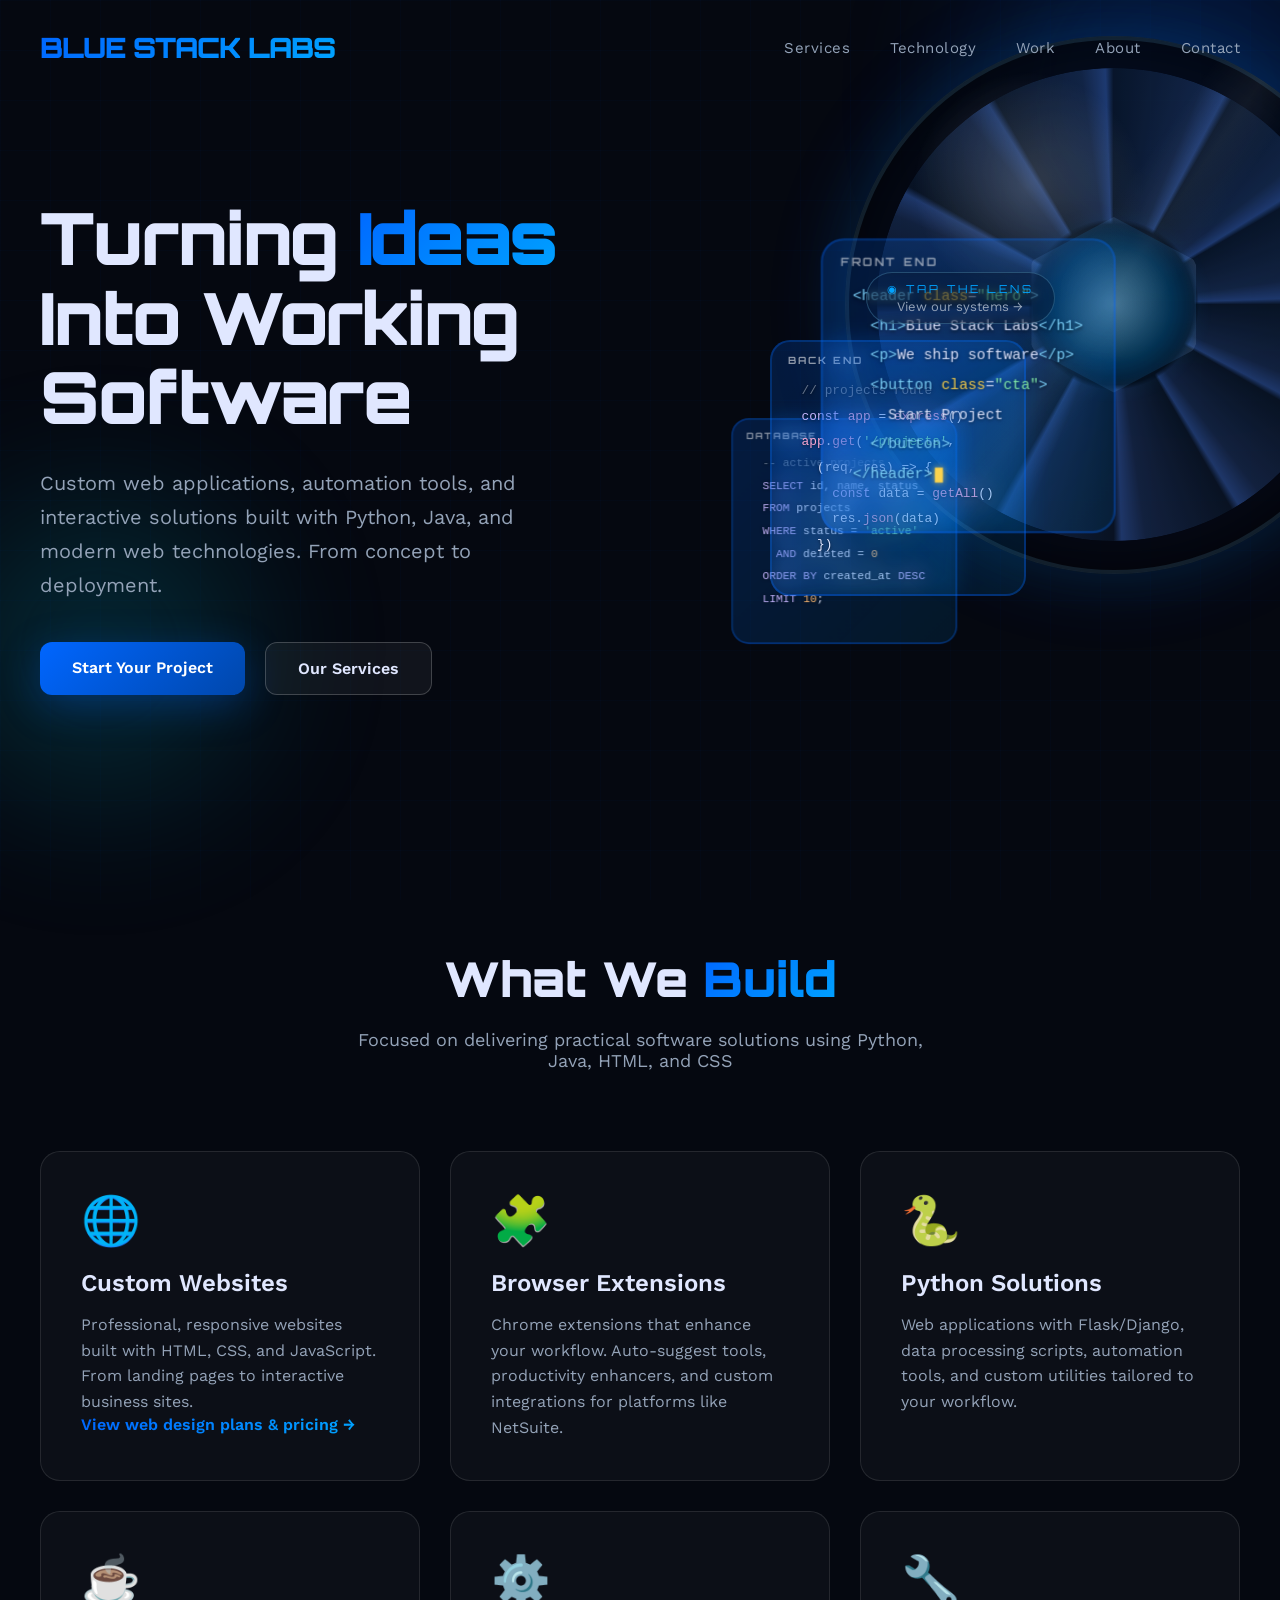
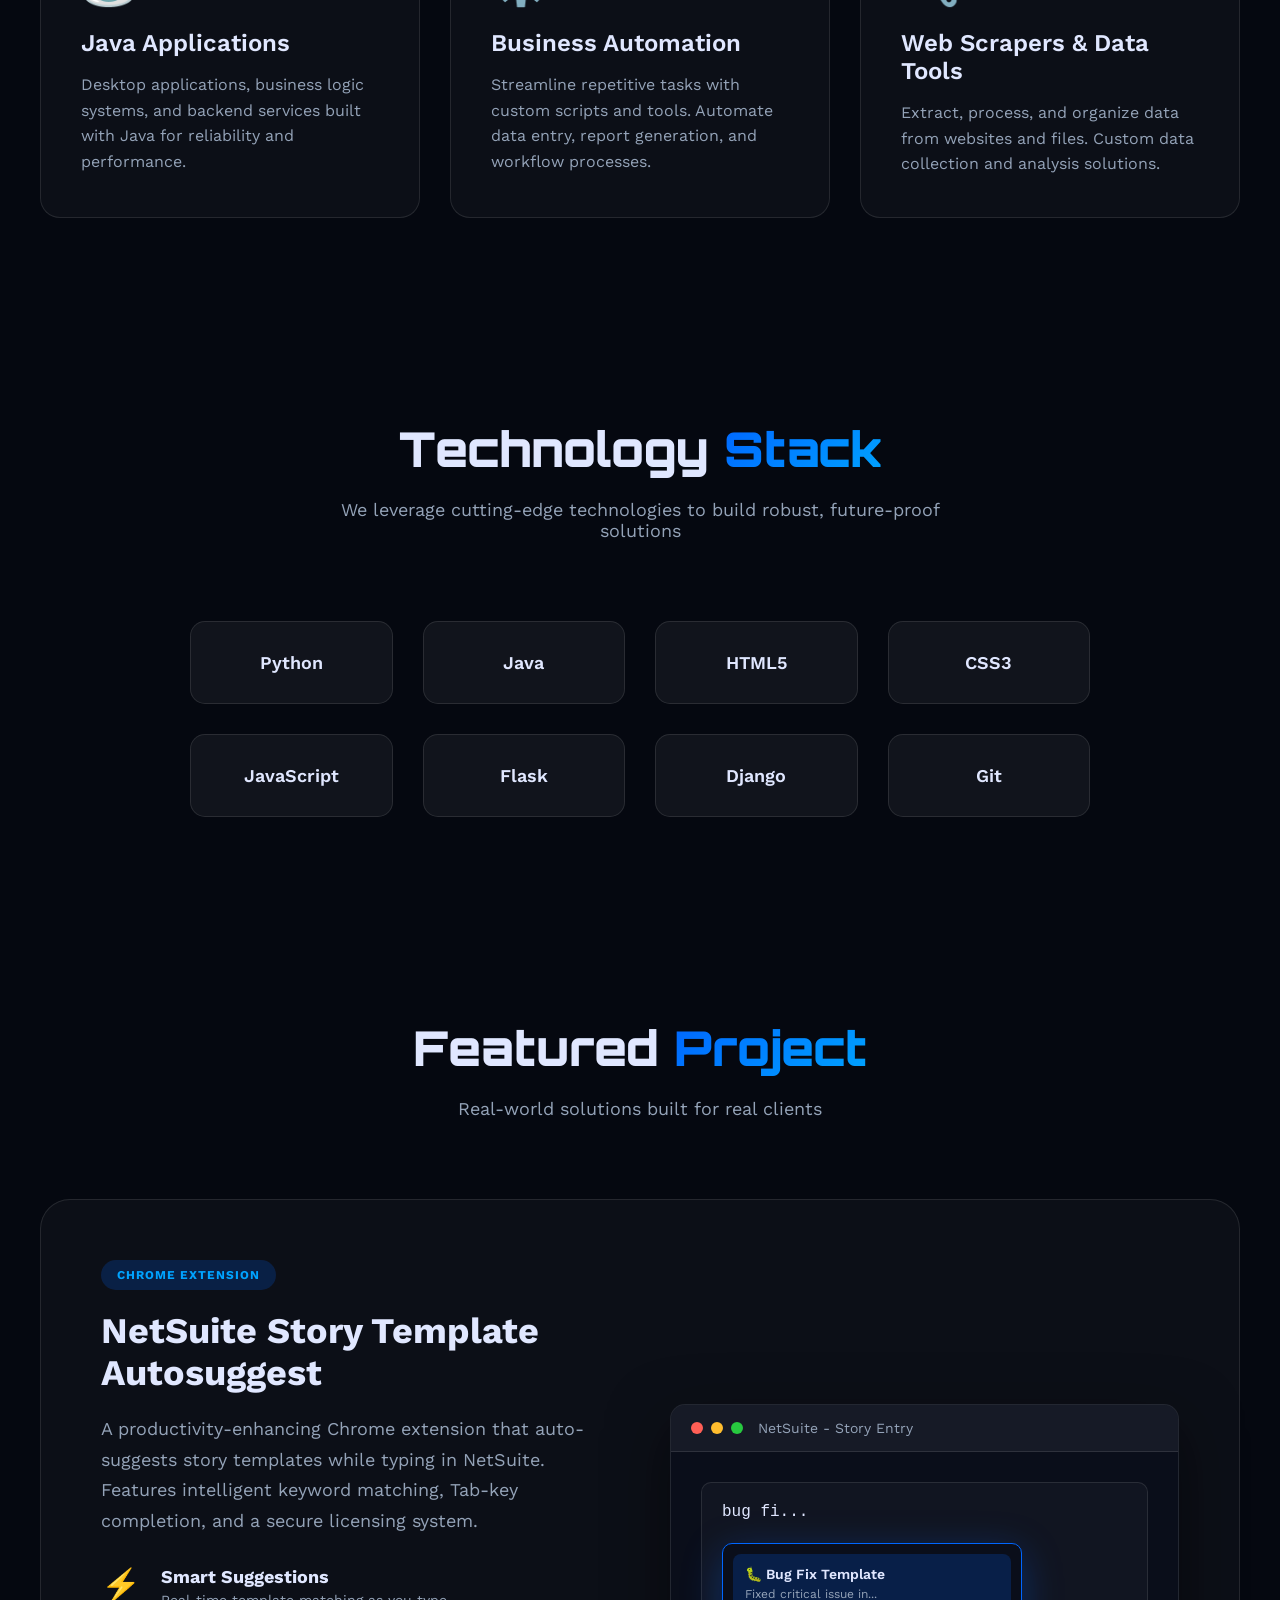
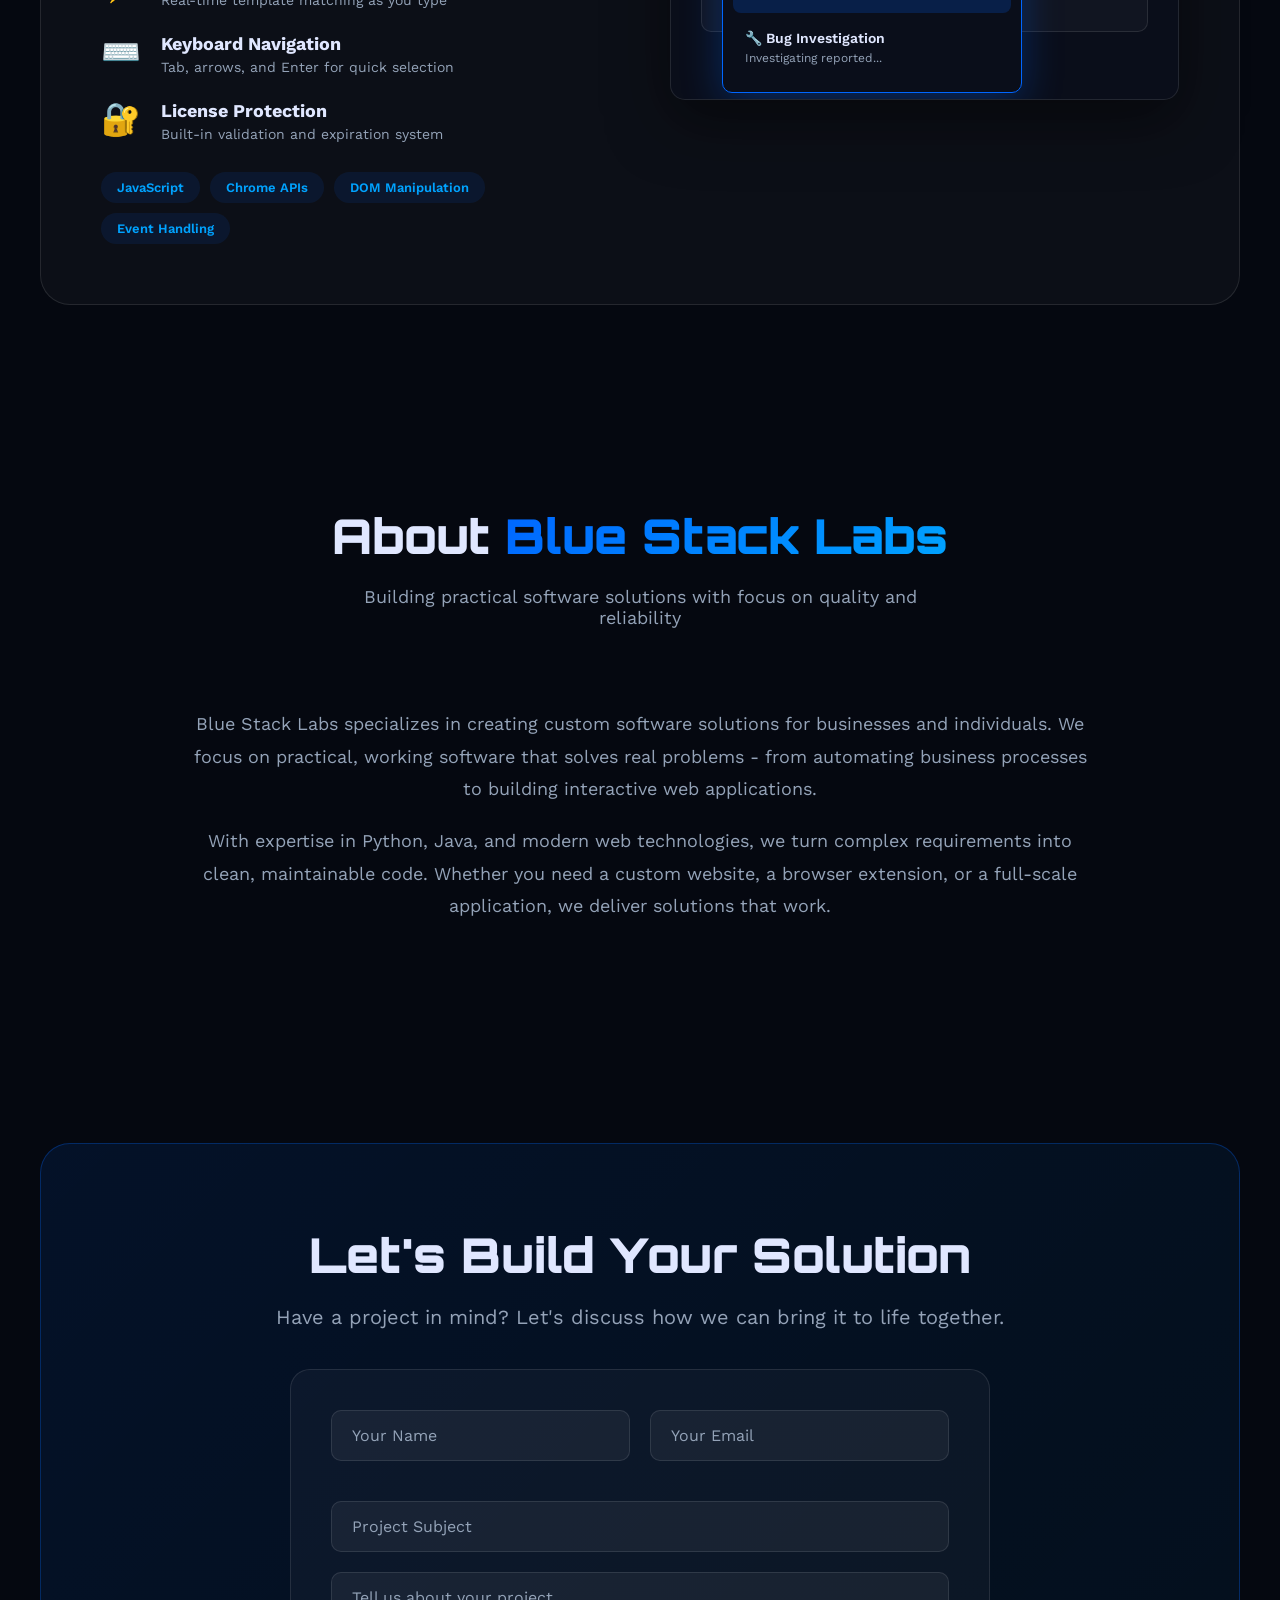
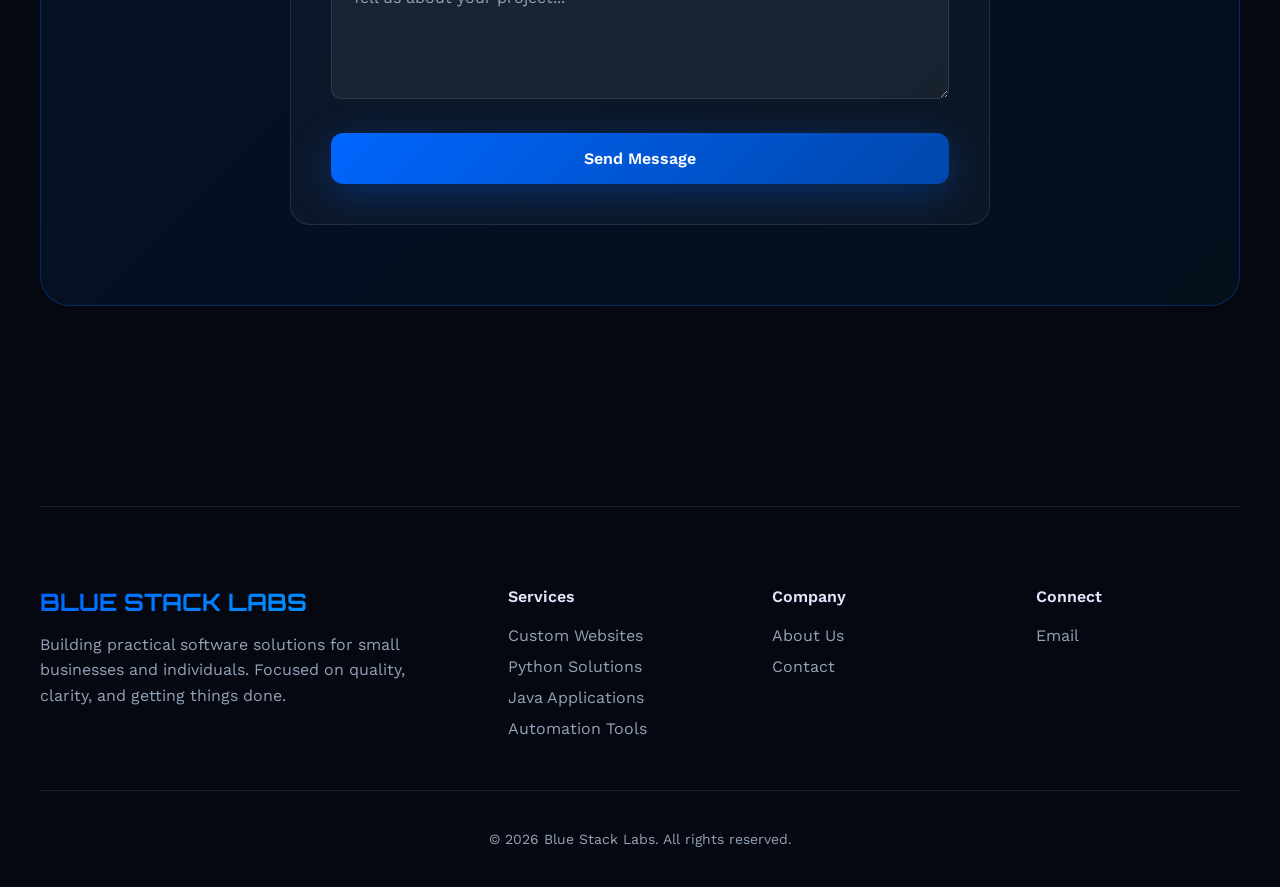
==== index.html @ 62541b76 "Replace radar-like background with a camera lens/shutter motif + 'Tap the lens' CTA" ====
<!DOCTYPE html>
<html lang="en">
<head>
    <meta charset="UTF-8">
    <meta name="viewport" content="width=device-width, initial-scale=1.0">
    <title>Blue Stack Labs - Software Development Company</title>
    <link rel="preconnect" href="https://fonts.googleapis.com">
    <link rel="preconnect" href="https://fonts.gstatic.com" crossorigin>
    <link href="https://fonts.googleapis.com/css2?family=Orbitron:wght@400;700;900&family=Work+Sans:wght@300;400;600&display=swap" rel="stylesheet">
    <link href="https://fonts.googleapis.com/css2?family=JetBrains+Mono:wght@400;500;700&display=swap" rel="stylesheet">
    <link rel="stylesheet" href="styles.css">
</head>
<body>
    <div class="grid-background"></div>
    <div class="orb orb-1"></div>
    <div class="orb orb-2"></div>

    <!-- Camera lens / shutter background motif -->
    <div class="camera-lens" aria-hidden="true">
        <div class="lens-flare"></div>
        <div class="lens-ring"></div>
        <div class="lens-rim"></div>
        <div class="lens-blades"></div>
        <div class="lens-aperture"></div>
        <div class="lens-glass"></div>
    </div>

    <div class="container">
        <nav>
            <div class="logo">BLUE STACK LABS</div>
            <ul class="nav-links">
                <li><a href="#services">Services</a></li>
                <li><a href="#tech">Technology</a></li>
                <li><a href="#work">Work</a></li>
                <li><a href="#about">About</a></li>
                <li><a href="#contact">Contact</a></li>
            </ul>
        </nav>

        <section class="hero">
            <div class="hero-content">
                <div class="hero-text">
                    <h1>Turning <span class="gradient-text">Ideas</span> Into Working Software</h1>
                    <p>Custom web applications, automation tools, and interactive solutions built with Python, Java, and modern web technologies. From concept to deployment.</p>
                    <div class="cta-buttons">
                        <a href="#contact" class="btn btn-primary">Start Your Project</a>
                        <a href="#services" class="btn btn-secondary">Our Services</a>
                    </div>
                </div>
                <div class="hero-visual">
                    <a href="#services" class="lens-cta">
                        <span class="lens-cta-eyebrow">◉ Tap the lens</span>
                        <span class="lens-cta-main">View our systems →</span>
                    </a>
                    <div class="stack-3d">
                        <div class="layer">
                            <span class="layer-label">Front End</span>
<pre class="layer-code"><span class="tok-tag">&lt;header</span> <span class="tok-attr">class</span>=<span class="tok-str">"hero"</span><span class="tok-tag">&gt;</span>
  <span class="tok-tag">&lt;h1&gt;</span>Blue Stack Labs<span class="tok-tag">&lt;/h1&gt;</span>
  <span class="tok-tag">&lt;p&gt;</span>We ship software<span class="tok-tag">&lt;/p&gt;</span>
  <span class="tok-tag">&lt;button</span> <span class="tok-attr">class</span>=<span class="tok-str">"cta"</span><span class="tok-tag">&gt;</span>
    Start Project
  <span class="tok-tag">&lt;/button&gt;</span>
<span class="tok-tag">&lt;/header&gt;</span><span class="code-cursor"></span></pre>
                        </div>
                        <div class="layer">
                            <span class="layer-label">Back End</span>
<pre class="layer-code"><span class="tok-com">// projects route</span>
<span class="tok-kw">const</span> <span class="tok-fn">app</span> = <span class="tok-fn">express</span>()
<span class="tok-fn">app</span>.<span class="tok-fn">get</span>(<span class="tok-str">'/projects'</span>,
  (req, res) =&gt; {
    <span class="tok-kw">const</span> data = <span class="tok-fn">getAll</span>()
    res.<span class="tok-fn">json</span>(data)
  })</pre>
                        </div>
                        <div class="layer">
                            <span class="layer-label">Database</span>
<pre class="layer-code"><span class="tok-com">-- active projects</span>
<span class="tok-kw">SELECT</span> id, name, status
<span class="tok-kw">FROM</span> projects
<span class="tok-kw">WHERE</span> status = <span class="tok-str">'active'</span>
  <span class="tok-kw">AND</span> deleted = <span class="tok-num">0</span>
<span class="tok-kw">ORDER BY</span> created_at <span class="tok-kw">DESC</span>
<span class="tok-kw">LIMIT</span> <span class="tok-num">10</span>;</pre>
                        </div>
                    </div>
                </div>
            </div>
        </section>

        <section class="services" id="services">
            <div class="section-header">
                <h2>What We <span class="gradient-text">Build</span></h2>
                <p>Focused on delivering practical software solutions using Python, Java, HTML, and CSS</p>
            </div>
            <div class="services-grid">
                <a href="plans.html" class="service-card" style="display:block; text-decoration:none; color:inherit;">
                    <span class="service-icon">🌐</span>
                    <h3>Custom Websites</h3>
                    <p>Professional, responsive websites built with HTML, CSS, and JavaScript. From landing pages to interactive business sites.</p>
                    <span class="gradient-text" style="font-weight:600;">View web design plans &amp; pricing →</span>
                </a>
                <div class="service-card">
                    <span class="service-icon">🧩</span>
                    <h3>Browser Extensions</h3>
                    <p>Chrome extensions that enhance your workflow. Auto-suggest tools, productivity enhancers, and custom integrations for platforms like NetSuite.</p>
                </div>
                <div class="service-card">
                    <span class="service-icon">🐍</span>
                    <h3>Python Solutions</h3>
                    <p>Web applications with Flask/Django, data processing scripts, automation tools, and custom utilities tailored to your workflow.</p>
                </div>
                <div class="service-card">
                    <span class="service-icon">☕</span>
                    <h3>Java Applications</h3>
                    <p>Desktop applications, business logic systems, and backend services built with Java for reliability and performance.</p>
                </div>
                <div class="service-card">
                    <span class="service-icon">⚙️</span>
                    <h3>Business Automation</h3>
                    <p>Streamline repetitive tasks with custom scripts and tools. Automate data entry, report generation, and workflow processes.</p>
                </div>
                <div class="service-card">
                    <span class="service-icon">🔧</span>
                    <h3>Web Scrapers & Data Tools</h3>
                    <p>Extract, process, and organize data from websites and files. Custom data collection and analysis solutions.</p>
                </div>
            </div>
        </section>

        <section class="tech-stack" id="tech">
            <div class="section-header">
                <h2>Technology <span class="gradient-text">Stack</span></h2>
                <p>We leverage cutting-edge technologies to build robust, future-proof solutions</p>
            </div>
            <div class="tech-logos">
                <div class="tech-item">Python</div>
                <div class="tech-item">Java</div>
                <div class="tech-item">HTML5</div>
                <div class="tech-item">CSS3</div>
                <div class="tech-item">JavaScript</div>
                <div class="tech-item">Flask</div>
                <div class="tech-item">Django</div>
                <div class="tech-item">Git</div>
            </div>
        </section>

        <section class="featured-project" id="work">
            <div class="section-header">
                <h2>Featured <span class="gradient-text">Project</span></h2>
                <p>Real-world solutions built for real clients</p>
            </div>
            <div class="project-showcase">
                <div class="project-content">
                    <div class="project-tag">CHROME EXTENSION</div>
                    <h3>NetSuite Story Template Autosuggest</h3>
                    <p class="project-description">A productivity-enhancing Chrome extension that auto-suggests story templates while typing in NetSuite. Features intelligent keyword matching, Tab-key completion, and a secure licensing system.</p>
                    <div class="project-features">
                        <div class="feature-item">
                            <span class="feature-icon">⚡</span>
                            <div>
                                <strong>Smart Suggestions</strong>
                                <p>Real-time template matching as you type</p>
                            </div>
                        </div>
                        <div class="feature-item">
                            <span class="feature-icon">⌨️</span>
                            <div>
                                <strong>Keyboard Navigation</strong>
                                <p>Tab, arrows, and Enter for quick selection</p>
                            </div>
                        </div>
                        <div class="feature-item">
                            <span class="feature-icon">🔐</span>
                            <div>
                                <strong>License Protection</strong>
                                <p>Built-in validation and expiration system</p>
                            </div>
                        </div>
                    </div>
                    <div class="project-tech">
                        <span class="tech-badge">JavaScript</span>
                        <span class="tech-badge">Chrome APIs</span>
                        <span class="tech-badge">DOM Manipulation</span>
                        <span class="tech-badge">Event Handling</span>
                    </div>
                </div>
                <div class="project-visual">
                    <div class="browser-mockup">
                        <div class="browser-header">
                            <div class="browser-dots">
                                <span></span>
                                <span></span>
                                <span></span>
                            </div>
                            <div class="browser-title">NetSuite - Story Entry</div>
                        </div>
                        <div class="browser-content">
                            <div class="demo-textarea">
                                <div class="typing-text">bug fi...</div>
                                <div class="suggestion-popup-demo">
                                    <div class="suggestion-item-demo active">
                                        <div class="suggestion-title">🐛 Bug Fix Template</div>
                                        <div class="suggestion-preview">Fixed critical issue in...</div>
                                    </div>
                                    <div class="suggestion-item-demo">
                                        <div class="suggestion-title">🔧 Bug Investigation</div>
                                        <div class="suggestion-preview">Investigating reported...</div>
                                    </div>
                                </div>
                            </div>
                            <div class="press-tab">Press <kbd>Tab</kbd> to insert</div>
                        </div>
                    </div>
                </div>
            </div>
        </section>

        <section class="about-section" id="about">
            <div class="section-header">
                <h2>About <span class="gradient-text">Blue Stack Labs</span></h2>
                <p>Building practical software solutions with focus on quality and reliability</p>
            </div>
            <div class="about-content">
                <p>Blue Stack Labs specializes in creating custom software solutions for businesses and individuals. We focus on practical, working software that solves real problems - from automating business processes to building interactive web applications.</p>
                <p>With expertise in Python, Java, and modern web technologies, we turn complex requirements into clean, maintainable code. Whether you need a custom website, a browser extension, or a full-scale application, we deliver solutions that work.</p>
            </div>
        </section>

        <!-- Hidden form for Netlify detection -->
        <form name="contact" netlify netlify-honeypot="bot-field" hidden>
            <input type="text" name="name">
            <input type="email" name="email">
            <input type="text" name="subject">
            <textarea name="message"></textarea>
            <input type="text" name="bot-field">
        </form>

        <section class="cta-section" id="contact">
            <div class="cta-box">
                <h2>Let's Build Your Solution</h2>
                <p>Have a project in mind? Let's discuss how we can bring it to life together.</p>

                <form id="contact-form" class="contact-form" name="contact" method="POST" novalidate>
                    <input type="hidden" name="form-name" value="contact">
                    <p style="display:none;"><label>Don't fill this out: <input name="bot-field"></label></p>
                    <div class="form-row">
                        <div class="form-group">
                            <input type="text" id="name" name="name" placeholder="Your Name" required>
                        </div>
                        <div class="form-group">
                            <input type="email" id="email" name="email" placeholder="Your Email" required>
                        </div>
                    </div>
                    <div class="form-group">
                        <input type="text" id="subject" name="subject" placeholder="Project Subject" required>
                    </div>
                    <div class="form-group">
                        <textarea id="message" name="message" rows="5" placeholder="Tell us about your project..." required></textarea>
                    </div>
                    <button type="submit" class="btn btn-primary">Send Message</button>
                    <div id="form-status" class="form-status"></div>
                </form>
            </div>
        </section>

        <footer>
            <div class="footer-content">
                <div class="footer-brand">
                    <h3>BLUE STACK LABS</h3>
                    <p>Building practical software solutions for small businesses and individuals. Focused on quality, clarity, and getting things done.</p>
                </div>
                <div class="footer-column">
                    <h4>Services</h4>
                    <ul>
                        <li><a href="plans.html">Custom Websites</a></li>
                        <li><a href="#services">Python Solutions</a></li>
                        <li><a href="#services">Java Applications</a></li>
                        <li><a href="#services">Automation Tools</a></li>
                    </ul>
                </div>
                <div class="footer-column">
                    <h4>Company</h4>
                    <ul>
                        <li><a href="#about">About Us</a></li>
                        <li><a href="#contact">Contact</a></li>
                    </ul>
                </div>
                <div class="footer-column">
                    <h4>Connect</h4>
                    <ul>
                        <li><a href="mailto:info@bluestacklabs.software">Email</a></li>
                    </ul>
                </div>
            </div>
            <div class="footer-bottom">
                <p>&copy; 2026 Blue Stack Labs. All rights reserved.</p>
            </div>
        </footer>
    </div>

    <script src="script.js"></script>

    <!-- Contact form submission — same approach as the working plans.html form -->
    <script>
    const contactForm = document.getElementById('contact-form');
    const formStatus  = document.getElementById('form-status');

    if (contactForm) {
        contactForm.addEventListener('submit', async function(e) {
            e.preventDefault();

            const name    = document.getElementById('name');
            const email   = document.getElementById('email');
            const subject = document.getElementById('subject');
            const message = document.getElementById('message');

            // Validate required fields
            const empty = [name, email, subject, message].some(f => !f.value.trim());
            if (empty) {
                formStatus.textContent = 'Please fill in all fields before sending.';
                formStatus.className = 'form-status error';
                return;
            }

            const submitBtn = contactForm.querySelector('button[type="submit"]');
            const originalText = submitBtn.textContent;
            submitBtn.textContent = 'Sending...';
            submitBtn.disabled = true;

            try {
                const formData = new FormData();
                formData.append('form-name', 'contact');
                formData.append('name',     name.value.trim());
                formData.append('email',    email.value.trim());
                formData.append('subject',  subject.value.trim());
                formData.append('message',  message.value.trim());
                formData.append('bot-field', '');

                const res = await fetch('/', { method: 'POST', body: formData });

                if (res.ok) {
                    contactForm.reset();
                    formStatus.textContent = 'Thank you! Your message has been sent. We\'ll get back to you within one business day.';
                    formStatus.className = 'form-status success';
                } else {
                    throw new Error('Form submission failed');
                }
            } catch (err) {
                submitBtn.textContent = originalText;
                submitBtn.disabled = false;
                formStatus.textContent = 'Something went wrong — please email info@bluestacklabs.software directly.';
                formStatus.className = 'form-status error';
            }
        });
    }
    </script>
</body>
</html>
---- styles.css ----
:root {
    --primary-blue: #0066FF;
    --deep-blue: #0047AB;
    --light-blue: #00A3FF;
    --dark-bg: #0a0e1a;
    --darker-bg: #050810;
    --text-light: #e0e7ff;
    --text-dim: #94a3b8;
    --accent-cyan: #06b6d4;
}

* {
    margin: 0;
    padding: 0;
    box-sizing: border-box;
}

body {
    font-family: 'Work Sans', sans-serif;
    background: var(--darker-bg);
    color: var(--text-light);
    overflow-x: hidden;
}

/* Animated background grid */
.grid-background {
    position: fixed;
    top: 0;
    left: 0;
    width: 100%;
    height: 100%;
    background-image:
        linear-gradient(rgba(0, 102, 255, 0.025) 1px, transparent 1px),
        linear-gradient(90deg, rgba(0, 102, 255, 0.025) 1px, transparent 1px);
    background-size: 50px 50px;
    animation: gridMove 20s linear infinite;
    z-index: 0;
}

@keyframes gridMove {
    0% { transform: translate(0, 0); }
    100% { transform: translate(50px, 50px); }
}

/* Glowing orbs in background */
.orb {
    position: fixed;
    border-radius: 50%;
    filter: blur(80px);
    opacity: 0.18;
    animation: float 15s infinite ease-in-out;
    z-index: 0;
}

.orb-1 {
    width: 400px;
    height: 400px;
    background: var(--primary-blue);
    top: -100px;
    right: -100px;
    animation-delay: 0s;
}

.orb-2 {
    width: 300px;
    height: 300px;
    background: var(--accent-cyan);
    bottom: 100px;
    left: -50px;
    animation-delay: 5s;
}

@keyframes float {
    0%, 100% { transform: translate(0, 0) scale(1); }
    50% { transform: translate(50px, -50px) scale(1.1); }
}

/* ── Camera lens / iris-shutter background motif ──────────────────────── */
.camera-lens {
    --lens: clamp(300px, 42vw, 640px);
    position: fixed;
    top: 4%;
    right: -8%;
    width: var(--lens);
    height: var(--lens);
    z-index: 0;
    pointer-events: none;
    opacity: 0;
    animation: lensIntro 2.4s cubic-bezier(0.16, 0.84, 0.3, 1) 0.3s forwards;
}

.camera-lens > * {
    position: absolute;
    inset: 0;
    border-radius: 50%;
}

/* Outer glow / flare */
.lens-flare {
    inset: -12%;
    background: radial-gradient(circle, rgba(0, 102, 255, 0.30) 0%, rgba(6, 182, 212, 0.12) 45%, transparent 65%);
    filter: blur(18px);
}

/* Dark lens barrel */
.lens-ring {
    background: radial-gradient(circle, #060c18 0% 30%, #0a1730 30% 44%, #050a16 44% 50%);
    border: 1px solid rgba(125, 211, 252, 0.15);
    box-shadow:
        inset 0 0 0 3px rgba(125, 211, 252, 0.16),
        inset 0 0 55px rgba(0, 0, 0, 0.85),
        0 0 90px rgba(0, 102, 255, 0.22);
}

/* Coated-glass chromatic rim (thin spinning ring) */
.lens-rim {
    background: conic-gradient(from 210deg, #7dd3fc, #06b6d4, #0066ff, #fcd34d, #06b6d4, #7dd3fc);
    -webkit-mask: radial-gradient(circle, transparent 0 46%, #000 47.5% 49.5%, transparent 51%);
            mask: radial-gradient(circle, transparent 0 46%, #000 47.5% 49.5%, transparent 51%);
    mix-blend-mode: screen;
    opacity: 0.85;
    animation: lensSpin 60s linear infinite reverse;
}

/* Iris shutter blades (radial facets, masked to leave the aperture hole) */
.lens-blades {
    inset: 6%;
    background: repeating-conic-gradient(from 0deg,
        #0a1628 0deg, #16284a 22deg, #25437f 28deg, #0a1628 30deg);
    -webkit-mask: radial-gradient(circle, transparent 0 24%, #000 25.5% 100%);
            mask: radial-gradient(circle, transparent 0 24%, #000 25.5% 100%);
    animation: lensSpin 50s linear infinite;
}

/* Hexagonal aperture opening — light coming through the lens */
.lens-aperture {
    inset: 33%;
    clip-path: polygon(50% 2%, 95% 26%, 95% 74%, 50% 98%, 5% 74%, 5% 26%);
    background: radial-gradient(circle, rgba(180, 230, 255, 0.55) 0%, rgba(0, 163, 255, 0.25) 45%, rgba(0, 102, 255, 0.08) 70%, transparent 80%);
    box-shadow: inset 0 0 20px rgba(255, 255, 255, 0.25);
    animation: shutter 11s ease-in-out infinite;
}

/* Glass reflection + central bloom + diagonal flare streak */
.lens-glass {
    background:
        radial-gradient(circle at 50% 50%, rgba(0, 163, 255, 0.22) 0%, transparent 26%),
        radial-gradient(circle at 34% 28%, rgba(255, 255, 255, 0.22) 0%, transparent 22%),
        linear-gradient(125deg, transparent 42%, rgba(255, 255, 255, 0.07) 49%, transparent 55%);
}

@keyframes lensIntro {
    0%   { opacity: 0; transform: scale(0.8) rotate(-14deg); }
    60%  { opacity: 0.8; }
    100% { opacity: 0.8; transform: scale(1) rotate(0deg); }
}

@keyframes lensSpin {
    to { transform: rotate(360deg); }
}

/* Old-school leaf-shutter snap: open most of the time, quick close + flash */
@keyframes shutter {
    0%, 70%, 100% { transform: scale(1);    filter: brightness(1); }
    80%           { transform: scale(0.06); filter: brightness(1); }
    83%           { transform: scale(0.06); filter: brightness(1.9); }
    88%           { transform: scale(1);    filter: brightness(1.2); }
}

/* "Tap the lens" caption above the logo/lens */
.lens-cta {
    display: flex;
    flex-direction: column;
    align-items: center;
    gap: 3px;
    width: max-content;
    margin: 0 auto 16px;
    padding: 9px 20px;
    border: 1px solid rgba(125, 211, 252, 0.25);
    border-radius: 999px;
    background: rgba(8, 14, 28, 0.45);
    backdrop-filter: blur(4px);
    text-decoration: none;
    position: relative;
    z-index: 2;
    transition: border-color 0.3s ease, box-shadow 0.3s ease, transform 0.3s ease;
}

.lens-cta:hover {
    border-color: var(--light-blue);
    box-shadow: 0 0 25px rgba(0, 163, 255, 0.35);
    transform: translateY(-2px);
}

.lens-cta-eyebrow {
    font-family: 'Orbitron', sans-serif;
    font-size: 11px;
    letter-spacing: 3px;
    text-transform: uppercase;
    color: var(--light-blue);
}

.lens-cta-main {
    font-family: 'Work Sans', sans-serif;
    font-size: 13px;
    color: var(--text-dim);
}

@media (prefers-reduced-motion: reduce) {
    .camera-lens { animation: none; opacity: 0.8; }
    .lens-rim, .lens-blades, .lens-aperture { animation: none; }
}

.container {
    max-width: 1400px;
    margin: 0 auto;
    padding: 0 40px;
    position: relative;
    z-index: 1;
}

/* Navigation */
nav {
    padding: 30px 0;
    display: flex;
    justify-content: space-between;
    align-items: center;
    animation: slideDown 0.8s ease-out;
}

@keyframes slideDown {
    from { transform: translateY(-50px); opacity: 0; }
    to { transform: translateY(0); opacity: 1; }
}

.logo {
    font-family: 'Orbitron', sans-serif;
    font-size: 28px;
    font-weight: 900;
    letter-spacing: -1px;
    background: linear-gradient(135deg, var(--primary-blue), var(--light-blue));
    -webkit-background-clip: text;
    -webkit-text-fill-color: transparent;
    background-clip: text;
}

.nav-links {
    display: flex;
    gap: 40px;
    list-style: none;
}

.nav-links a {
    color: var(--text-dim);
    text-decoration: none;
    font-weight: 400;
    font-size: 15px;
    letter-spacing: 0.5px;
    transition: all 0.3s ease;
    position: relative;
}

.nav-links a::after {
    content: '';
    position: absolute;
    bottom: -5px;
    left: 0;
    width: 0;
    height: 2px;
    background: var(--primary-blue);
    transition: width 0.3s ease;
}

.nav-links a:hover {
    color: var(--text-light);
}

.nav-links a:hover::after {
    width: 100%;
}

/* Hero Section */
.hero {
    padding: 100px 0 150px;
    animation: fadeInUp 1s ease-out 0.3s both;
}

@keyframes fadeInUp {
    from { transform: translateY(30px); opacity: 0; }
    to { transform: translateY(0); opacity: 1; }
}

.hero-content {
    display: grid;
    grid-template-columns: 1fr 1fr;
    gap: 80px;
    align-items: center;
}

.hero-text h1 {
    font-family: 'Orbitron', sans-serif;
    font-size: 72px;
    font-weight: 900;
    line-height: 1.1;
    margin-bottom: 30px;
    letter-spacing: -2px;
}

.gradient-text {
    background: linear-gradient(135deg, var(--primary-blue), var(--light-blue), var(--accent-cyan));
    -webkit-background-clip: text;
    -webkit-text-fill-color: transparent;
    background-clip: text;
    animation: gradientShift 3s ease infinite;
    background-size: 200% 200%;
}

@keyframes gradientShift {
    0%, 100% { background-position: 0% 50%; }
    50% { background-position: 100% 50%; }
}

.hero-text p {
    font-size: 20px;
    line-height: 1.7;
    color: var(--text-dim);
    margin-bottom: 40px;
    max-width: 550px;
}

.cta-buttons {
    display: flex;
    gap: 20px;
}

.btn {
    padding: 16px 32px;
    border-radius: 12px;
    text-decoration: none;
    font-weight: 600;
    font-size: 16px;
    transition: all 0.3s ease;
    cursor: pointer;
    border: none;
    font-family: 'Work Sans', sans-serif;
}

.btn-primary {
    background: linear-gradient(135deg, var(--primary-blue), var(--deep-blue));
    color: white;
    box-shadow: 0 10px 40px rgba(0, 102, 255, 0.3);
}

.btn-primary:hover {
    transform: translateY(-2px);
    box-shadow: 0 15px 50px rgba(0, 102, 255, 0.4);
}

.btn-secondary {
    background: rgba(255, 255, 255, 0.05);
    color: var(--text-light);
    border: 1px solid rgba(255, 255, 255, 0.2);
}

.btn-secondary:hover {
    background: rgba(255, 255, 255, 0.1);
    border-color: var(--primary-blue);
}

/* 3D Stack Visual */
.hero-visual {
    /* Single source of truth for the logo's size — everything below scales
       from this, so the whole 3D stack shrinks responsively with the viewport.
       Uses a steeper vw factor so the logo shrinks quickly as the window
       narrows and its spinning sweep stays clear of the text/buttons. */
    --layer: clamp(140px, 20vw, 300px);
    perspective: calc(var(--layer) * 4);
    overflow: visible;
    /* Sit the logo a bit lower and reserve space for the upward part of the
       spin so it doesn't ride up over content above it. */
    margin-top: calc(var(--layer) * 0.3);
}

.stack-3d {
    position: relative;
    width: 100%;
    height: calc(var(--layer) * 1.4);
    /* Nudge the logo to the right (scales with the logo size) */
    left: calc(var(--layer) * 0.35);
    transform-style: preserve-3d;
    animation: rotate3d 20s infinite linear;
    overflow: visible;
    /* Spin in place around the middle (Back End) layer's center, instead of
       orbiting the container's center. The layers are anchored top-left, so
       the middle layer's center sits at (--layer/2, --layer/2). */
    transform-origin: calc(var(--layer) / 2) calc(var(--layer) / 2);
}

@keyframes rotate3d {
    0% { transform: rotateY(0deg) rotateX(10deg); }
    100% { transform: rotateY(360deg) rotateX(10deg); }
}

.layer {
    position: absolute;
    width: var(--layer);
    height: var(--layer);
    background: linear-gradient(135deg, rgba(0, 102, 255, 0.2), rgba(0, 163, 255, 0.1));
    border: 2px solid rgba(0, 102, 255, 0.3);
    border-radius: 20px;
    backdrop-filter: blur(10px);
    overflow: hidden;
    /* Center the code on the face; label stays pinned top-left (absolute) */
    display: flex;
    flex-direction: column;
    justify-content: center;
    align-items: center;
    padding: 0 6%;
}

/* Each layer holds a static depth (Z) + diagonal offset (fractions of
   --layer so it scales). No per-layer animation — the only motion is the
   parent .stack-3d spinning in place, so the stack rotates as one solid
   unit instead of each layer drifting. */
.layer:nth-child(1) {
    transform: translate3d(calc(var(--layer) * 0.27), calc(var(--layer) * -0.27), calc(var(--layer) * 0.53));
}

.layer:nth-child(2) {
    transform: translate3d(0, 0, 0);
}

.layer:nth-child(3) {
    transform: translate3d(calc(var(--layer) * -0.27), calc(var(--layer) * 0.27), calc(var(--layer) * -0.53));
}

/* Code on the stack faces */
.layer-label {
    position: absolute;
    top: 12px;
    left: 16px;
    z-index: 2;
    font-family: 'Orbitron', sans-serif;
    font-size: 10px;
    font-weight: 700;
    text-transform: uppercase;
    letter-spacing: 2px;
    color: rgba(255, 255, 255, 0.55);
}

.layer-code {
    margin: 0;
    /* Size scales with the square so the longest line spans ~85% of the
       width; flex centering (on .layer) spreads the lines down the face. */
    font-size: clamp(7px, calc(var(--layer) / 20), 16px);
    line-height: 2;
    white-space: pre;
    color: var(--text-light, #e0e7ff);
    text-shadow: 0 1px 3px rgba(0, 0, 0, 0.6);
    pointer-events: none;
}

/* Syntax tokens */
.tok-tag  { color: #7dd3fc; }
.tok-attr { color: #fcd34d; }
.tok-str  { color: #86efac; }
.tok-kw   { color: #c4b5fd; }
.tok-fn   { color: #f9a8d4; }
.tok-com  { color: #64748b; }
.tok-num  { color: #fdba74; }

/* Blinking cursor on the front layer */
.code-cursor {
    display: inline-block;
    width: 7px;
    height: 13px;
    margin-left: 2px;
    vertical-align: text-bottom;
    background: #fcd34d;
    box-shadow: 0 0 6px rgba(252, 211, 77, 0.7);
    animation: cursorBlink 1.1s steps(1) infinite;
}

@keyframes cursorBlink {
    0%, 50%      { opacity: 1; }
    50.01%, 100% { opacity: 0; }
}

/* Pause motion for users who prefer reduced motion. The per-layer
   positions live in the keyframes, so apply them statically here
   to keep the layers separated even with the animation off. */
@media (prefers-reduced-motion: reduce) {
    .stack-3d,
    .layer,
    .code-cursor {
        animation: none;
    }
    .layer:nth-child(1) { transform: translate3d(calc(var(--layer) * 0.27), calc(var(--layer) * -0.27), calc(var(--layer) * 0.53)); }
    .layer:nth-child(2) { transform: translate3d(0, 0, 0); }
    .layer:nth-child(3) { transform: translate3d(calc(var(--layer) * -0.27), calc(var(--layer) * 0.27), calc(var(--layer) * -0.53)); }
}

/* Services Section */
.services {
    padding: 100px 0;
}

.section-header {
    text-align: center;
    margin-bottom: 80px;
}

.section-header h2 {
    font-family: 'Orbitron', sans-serif;
    font-size: 48px;
    font-weight: 900;
    margin-bottom: 20px;
}

.section-header p {
    font-size: 18px;
    color: var(--text-dim);
    max-width: 600px;
    margin: 0 auto;
}

.services-grid {
    display: grid;
    grid-template-columns: repeat(3, 1fr);
    gap: 30px;
}

.service-card {
    background: rgba(255, 255, 255, 0.03);
    padding: 40px;
    border-radius: 20px;
    border: 1px solid rgba(255, 255, 255, 0.1);
    transition: all 0.3s ease;
    cursor: pointer;
}

.service-card:hover {
    transform: translateY(-5px);
    border-color: var(--primary-blue);
    background: rgba(255, 255, 255, 0.05);
    box-shadow: 0 20px 60px rgba(0, 102, 255, 0.2);
}

.service-icon {
    font-size: 48px;
    display: block;
    margin-bottom: 20px;
}

.service-card h3 {
    font-size: 24px;
    margin-bottom: 15px;
    font-weight: 600;
}

.service-card p {
    color: var(--text-dim);
    line-height: 1.6;
    font-size: 16px;
}

/* Tech Stack */
.tech-stack {
    padding: 100px 0;
}

.tech-logos {
    display: grid;
    grid-template-columns: repeat(4, 1fr);
    gap: 30px;
    max-width: 900px;
    margin: 0 auto;
}

.tech-item {
    background: rgba(255, 255, 255, 0.05);
    padding: 30px;
    border-radius: 15px;
    text-align: center;
    font-weight: 600;
    font-size: 18px;
    border: 1px solid rgba(255, 255, 255, 0.1);
    transition: all 0.3s ease;
}

.tech-item:hover {
    background: rgba(0, 102, 255, 0.1);
    border-color: var(--primary-blue);
    transform: translateY(-5px);
}

/* Featured Project */
.featured-project {
    padding: 100px 0;
}

.project-showcase {
    display: grid;
    grid-template-columns: 1fr 1fr;
    gap: 60px;
    align-items: center;
    background: rgba(255, 255, 255, 0.03);
    padding: 60px;
    border-radius: 30px;
    border: 1px solid rgba(255, 255, 255, 0.1);
}

.project-tag {
    display: inline-block;
    background: rgba(0, 102, 255, 0.2);
    color: var(--light-blue);
    padding: 8px 16px;
    border-radius: 20px;
    font-size: 12px;
    font-weight: 700;
    letter-spacing: 1px;
    margin-bottom: 20px;
}

.project-content h3 {
    font-size: 36px;
    margin-bottom: 20px;
    font-weight: 700;
}

.project-description {
    font-size: 18px;
    line-height: 1.7;
    color: var(--text-dim);
    margin-bottom: 30px;
}

.project-features {
    margin: 30px 0;
}

.feature-item {
    display: flex;
    gap: 20px;
    align-items: flex-start;
    margin-bottom: 25px;
}

.feature-icon {
    font-size: 32px;
    flex-shrink: 0;
}

.feature-item strong {
    display: block;
    font-size: 18px;
    margin-bottom: 5px;
    color: var(--text-light);
}

.feature-item p {
    color: var(--text-dim);
    font-size: 14px;
}

.project-tech {
    display: flex;
    flex-wrap: wrap;
    gap: 10px;
    margin-top: 30px;
}

.tech-badge {
    background: rgba(0, 102, 255, 0.1);
    color: var(--light-blue);
    padding: 8px 16px;
    border-radius: 20px;
    font-size: 13px;
    font-weight: 600;
}

/* Browser Mockup */
.browser-mockup {
    background: var(--dark-bg);
    border-radius: 15px;
    overflow: hidden;
    border: 1px solid rgba(255, 255, 255, 0.1);
    box-shadow: 0 20px 60px rgba(0, 0, 0, 0.5);
}

.browser-header {
    background: rgba(255, 255, 255, 0.05);
    padding: 15px 20px;
    display: flex;
    align-items: center;
    gap: 15px;
    border-bottom: 1px solid rgba(255, 255, 255, 0.1);
}

.browser-dots {
    display: flex;
    gap: 8px;
}

.browser-dots span {
    width: 12px;
    height: 12px;
    border-radius: 50%;
    background: var(--text-dim);
}

.browser-dots span:nth-child(1) { background: #ff5f56; }
.browser-dots span:nth-child(2) { background: #ffbd2e; }
.browser-dots span:nth-child(3) { background: #27c93f; }

.browser-title {
    color: var(--text-dim);
    font-size: 14px;
}

.browser-content {
    padding: 30px;
    position: relative;
}

.demo-textarea {
    background: rgba(255, 255, 255, 0.03);
    border: 1px solid rgba(255, 255, 255, 0.1);
    border-radius: 10px;
    padding: 20px;
    min-height: 150px;
    position: relative;
}

.typing-text {
    color: var(--text-light);
    font-size: 16px;
    font-family: monospace;
}

.suggestion-popup-demo {
    position: absolute;
    top: 60px;
    left: 20px;
    background: var(--dark-bg);
    border: 1px solid var(--primary-blue);
    border-radius: 10px;
    padding: 10px;
    min-width: 300px;
    box-shadow: 0 10px 40px rgba(0, 102, 255, 0.3);
}

.suggestion-item-demo {
    padding: 12px;
    border-radius: 8px;
    margin-bottom: 5px;
    transition: all 0.2s ease;
}

.suggestion-item-demo.active {
    background: rgba(0, 102, 255, 0.2);
}

.suggestion-title {
    font-weight: 600;
    margin-bottom: 5px;
    font-size: 14px;
}

.suggestion-preview {
    color: var(--text-dim);
    font-size: 12px;
}

.press-tab {
    text-align: center;
    margin-top: 20px;
    color: var(--text-dim);
    font-size: 14px;
}

.press-tab kbd {
    background: rgba(255, 255, 255, 0.1);
    padding: 4px 8px;
    border-radius: 4px;
    border: 1px solid rgba(255, 255, 255, 0.2);
    font-family: monospace;
}

/* About Section */
.about-section {
    padding: 100px 0;
}

.about-content {
    max-width: 900px;
    margin: 40px auto 0;
    text-align: center;
}

.about-content p {
    font-size: 18px;
    line-height: 1.8;
    color: var(--text-dim);
    margin-bottom: 20px;
}

/* CTA Section */
.cta-section {
    padding: 100px 0;
}

.cta-box {
    background: linear-gradient(135deg, rgba(0, 102, 255, 0.1), rgba(0, 163, 255, 0.05));
    padding: 80px 60px;
    border-radius: 30px;
    text-align: center;
    border: 1px solid rgba(0, 102, 255, 0.3);
}

.cta-box h2 {
    font-size: 48px;
    font-weight: 900;
    margin-bottom: 20px;
    font-family: 'Orbitron', sans-serif;
}

.cta-box p {
    font-size: 20px;
    color: var(--text-dim);
    margin-bottom: 40px;
}

/* Contact Form */
.contact-form {
    max-width: 700px;
    margin: 40px auto 0;
    background: rgba(255, 255, 255, 0.03);
    padding: 40px;
    border-radius: 20px;
    border: 1px solid rgba(255, 255, 255, 0.1);
}

.form-row {
    display: grid;
    grid-template-columns: 1fr 1fr;
    gap: 20px;
    margin-bottom: 20px;
}

.form-group {
    margin-bottom: 20px;
}

.form-group input,
.form-group textarea {
    width: 100%;
    padding: 15px 20px;
    background: rgba(255, 255, 255, 0.05);
    border: 1px solid rgba(255, 255, 255, 0.1);
    border-radius: 10px;
    color: var(--text-light);
    font-size: 16px;
    font-family: 'Work Sans', sans-serif;
    transition: all 0.3s ease;
}

.form-group input:focus,
.form-group textarea:focus {
    outline: none;
    border-color: var(--primary-blue);
    background: rgba(255, 255, 255, 0.08);
    box-shadow: 0 0 0 3px rgba(0, 102, 255, 0.1);
}

.form-group textarea {
    resize: vertical;
    min-height: 120px;
}

.form-group input::placeholder,
.form-group textarea::placeholder {
    color: var(--text-dim);
}

.contact-form .btn {
    width: 100%;
    margin-top: 10px;
}

.form-status {
    margin-top: 20px;
    padding: 15px;
    border-radius: 8px;
    text-align: center;
    display: none;
}

.form-status.success {
    display: block;
    background: rgba(34, 197, 94, 0.1);
    border: 1px solid rgba(34, 197, 94, 0.3);
    color: #86efac;
}

.form-status.error {
    display: block;
    background: rgba(239, 68, 68, 0.1);
    border: 1px solid rgba(239, 68, 68, 0.3);
    color: #fca5a5;
}

/* Footer */
footer {
    padding: 80px 0 40px;
    border-top: 1px solid rgba(255, 255, 255, 0.1);
    margin-top: 100px;
}

.footer-content {
    display: grid;
    grid-template-columns: 2fr 1fr 1fr 1fr;
    gap: 60px;
    margin-bottom: 40px;
}

.footer-brand h3 {
    font-family: 'Orbitron', sans-serif;
    font-size: 24px;
    margin-bottom: 15px;
    background: linear-gradient(135deg, var(--primary-blue), var(--light-blue));
    -webkit-background-clip: text;
    -webkit-text-fill-color: transparent;
}

.footer-brand p {
    color: var(--text-dim);
    line-height: 1.6;
}

.footer-column h4 {
    margin-bottom: 20px;
    font-size: 16px;
    font-weight: 600;
}

.footer-column ul {
    list-style: none;
}

.footer-column ul li {
    margin-bottom: 12px;
}

.footer-column a {
    color: var(--text-dim);
    text-decoration: none;
    transition: color 0.3s ease;
}

.footer-column a:hover {
    color: var(--primary-blue);
}

.footer-bottom {
    text-align: center;
    padding-top: 40px;
    border-top: 1px solid rgba(255, 255, 255, 0.1);
    color: var(--text-dim);
    font-size: 14px;
}

/* Smooth Scrolling */
html {
    scroll-behavior: smooth;
}

/* Responsive Design */
/* Two-column hero but the right column is getting narrow — shrink the logo
   further so its spinning sweep doesn't reach into the text column. */
@media (max-width: 1200px) {
    .hero-visual {
        --layer: clamp(150px, 17vw, 240px);
    }
}

@media (max-width: 968px) {
    .hero-content {
        grid-template-columns: 1fr;
        gap: 40px;
    }

    /* Logo is now full-width (stacked under the text), so it can use more
       of the viewport while staying contained. */
    .hero-visual {
        --layer: clamp(170px, 34vw, 280px);
    }

    .hero-text h1 {
        font-size: 48px;
    }

    .services-grid {
        grid-template-columns: repeat(2, 1fr);
    }

    .project-showcase {
        grid-template-columns: 1fr;
    }

    .form-row {
        grid-template-columns: 1fr;
    }

    .nav-links {
        gap: 20px;
        font-size: 14px;
    }

    .footer-content {
        grid-template-columns: 1fr 1fr;
        gap: 40px;
    }

    .tech-logos {
        grid-template-columns: repeat(3, 1fr);
    }
}

@media (max-width: 640px) {
    .container {
        padding: 0 20px;
    }

    .hero-visual {
        --layer: clamp(150px, 52vw, 240px);
    }

    .hero-text h1 {
        font-size: 36px;
    }

    .services-grid {
        grid-template-columns: 1fr;
    }

    .tech-logos {
        grid-template-columns: repeat(2, 1fr);
    }

    .footer-content {
        grid-template-columns: 1fr;
        text-align: center;
    }

    .nav-links {
        display: none;
    }

    .cta-box {
        padding: 40px 30px;
    }

    .cta-box h2 {
        font-size: 32px;
    }

    .section-header h2 {
        font-size: 36px;
    }
}
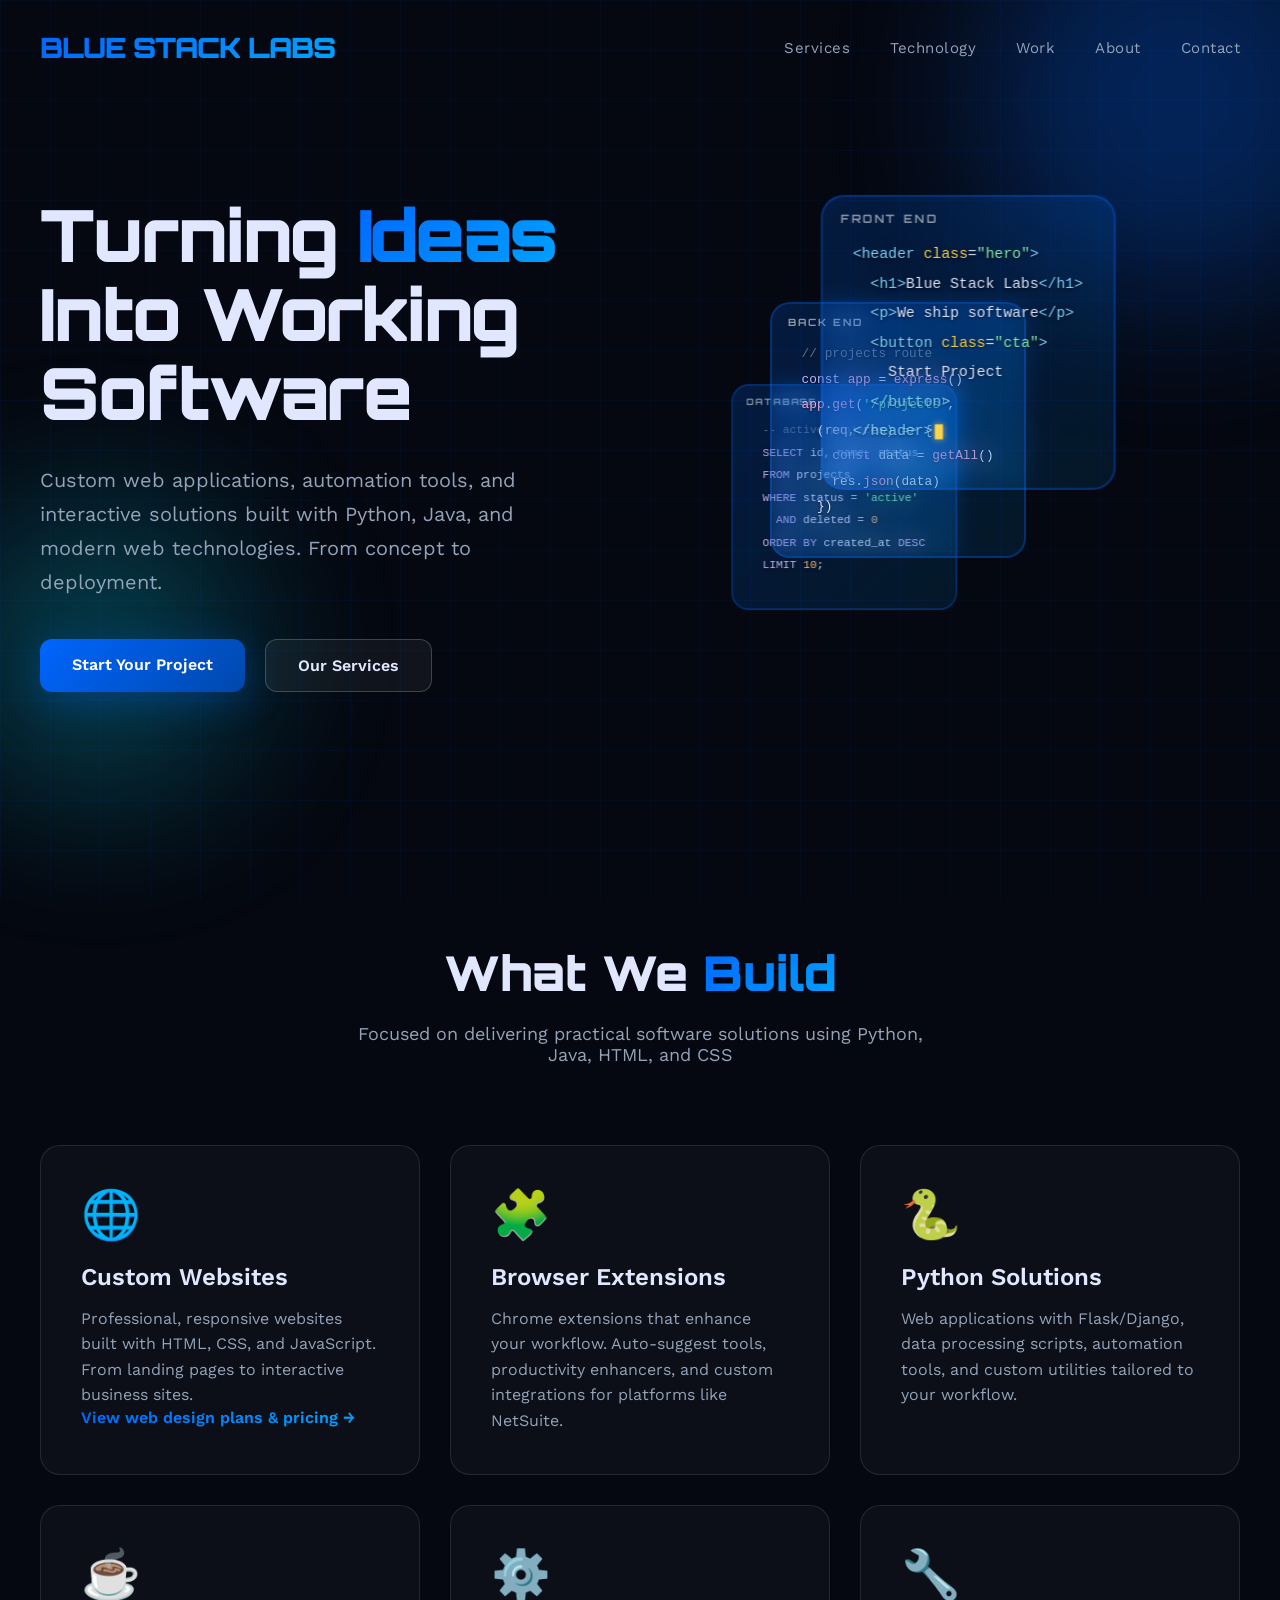
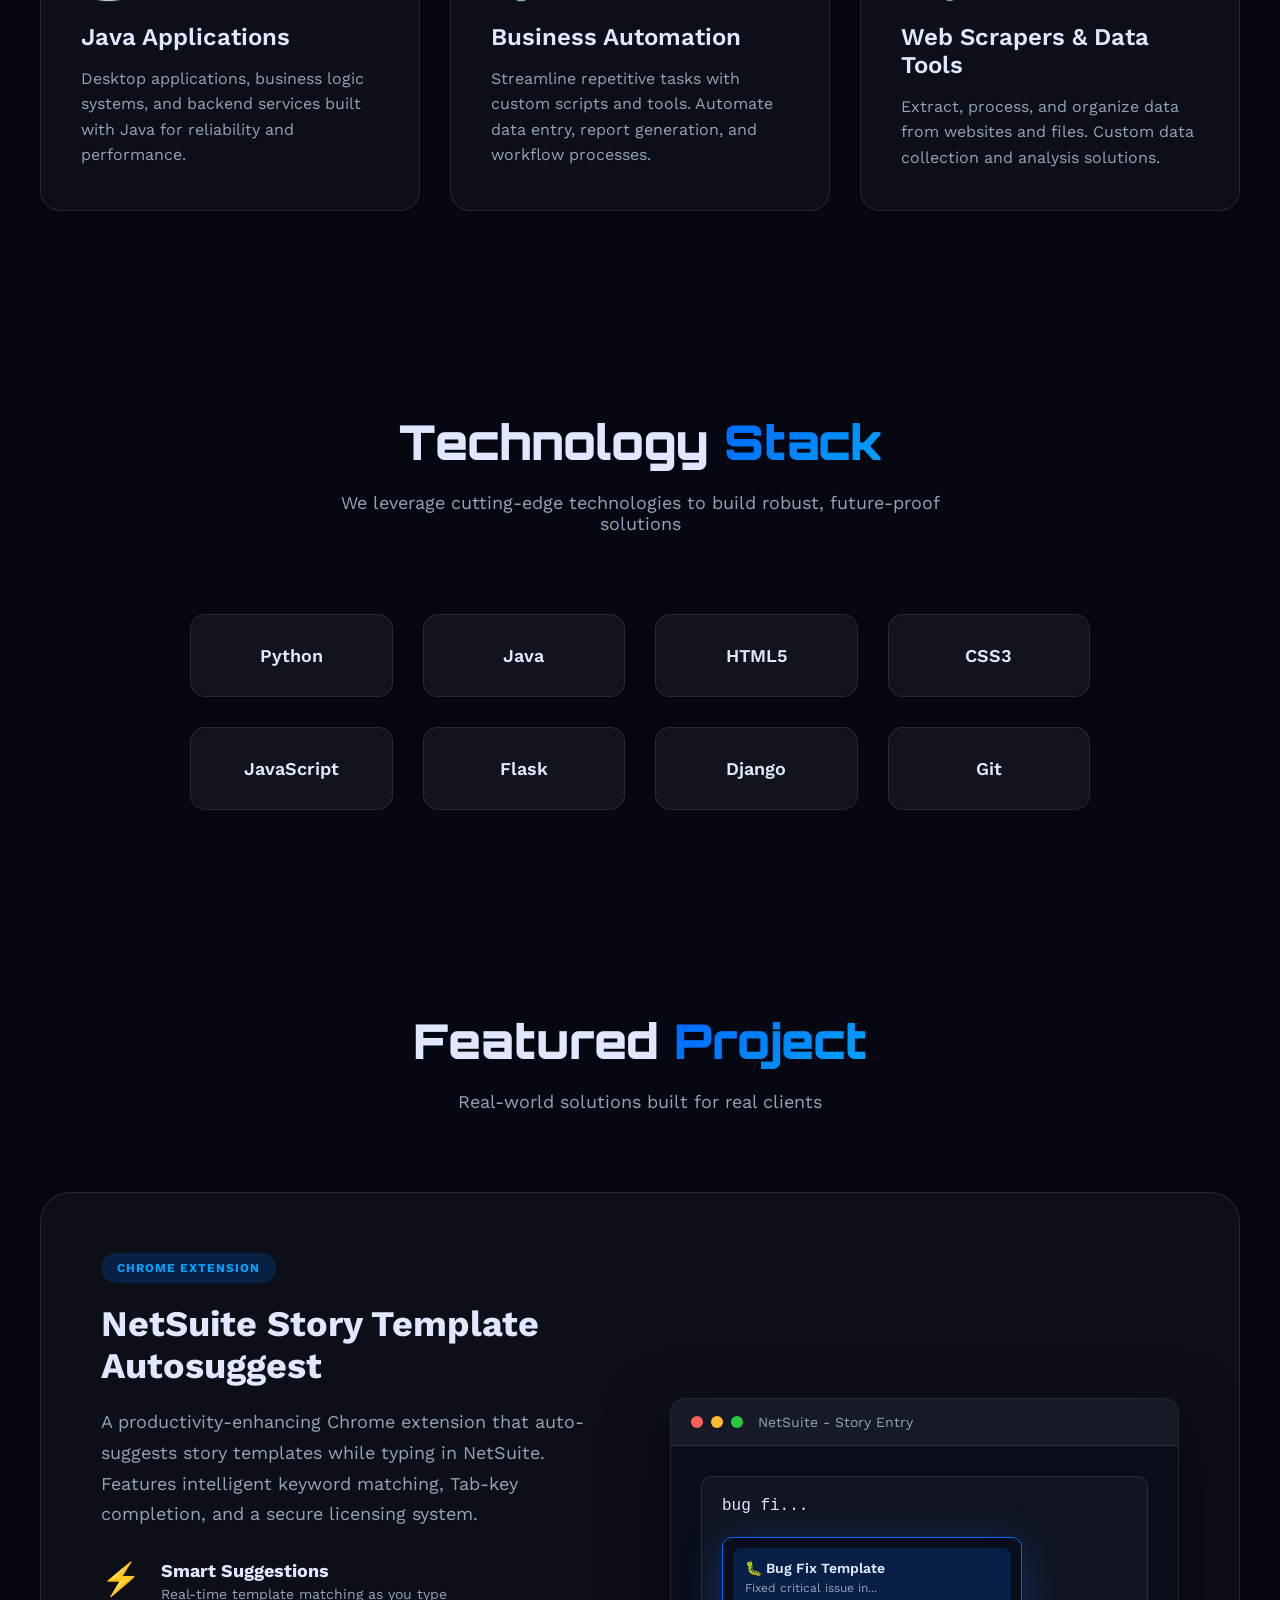
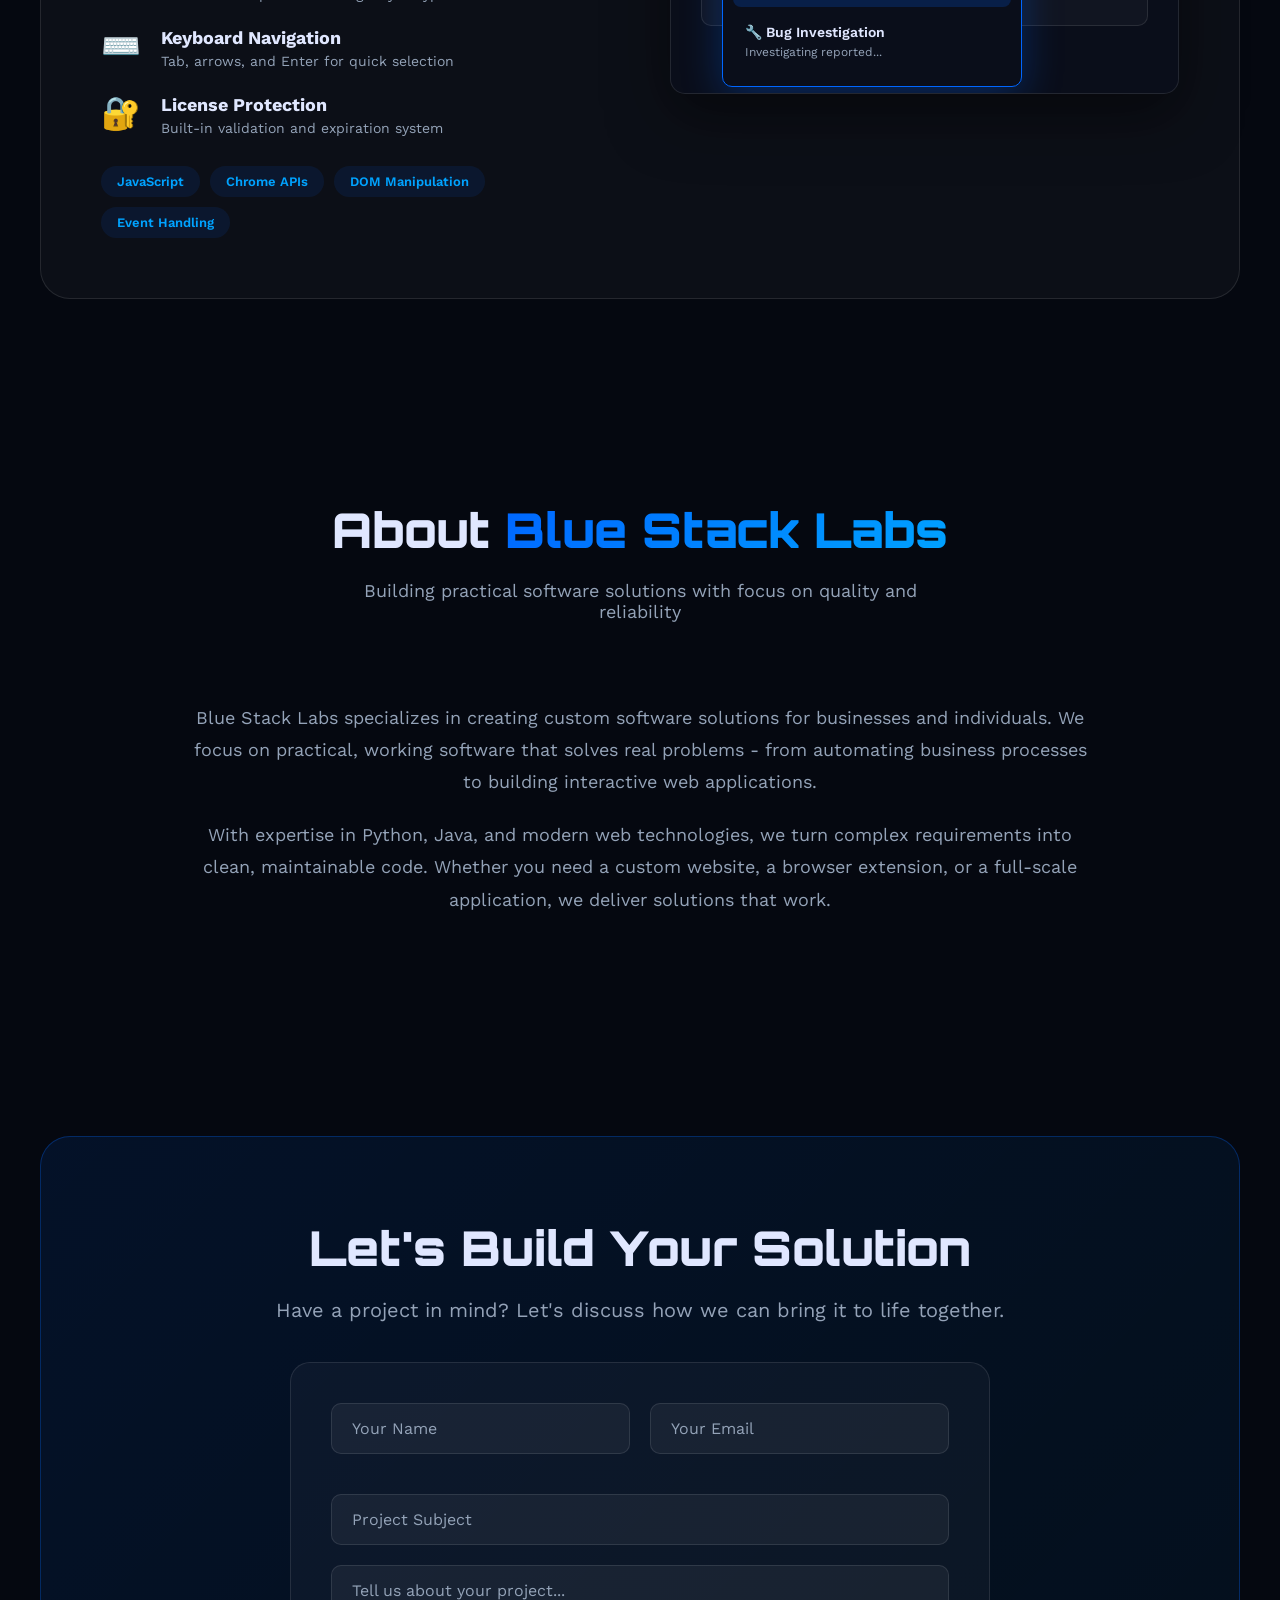
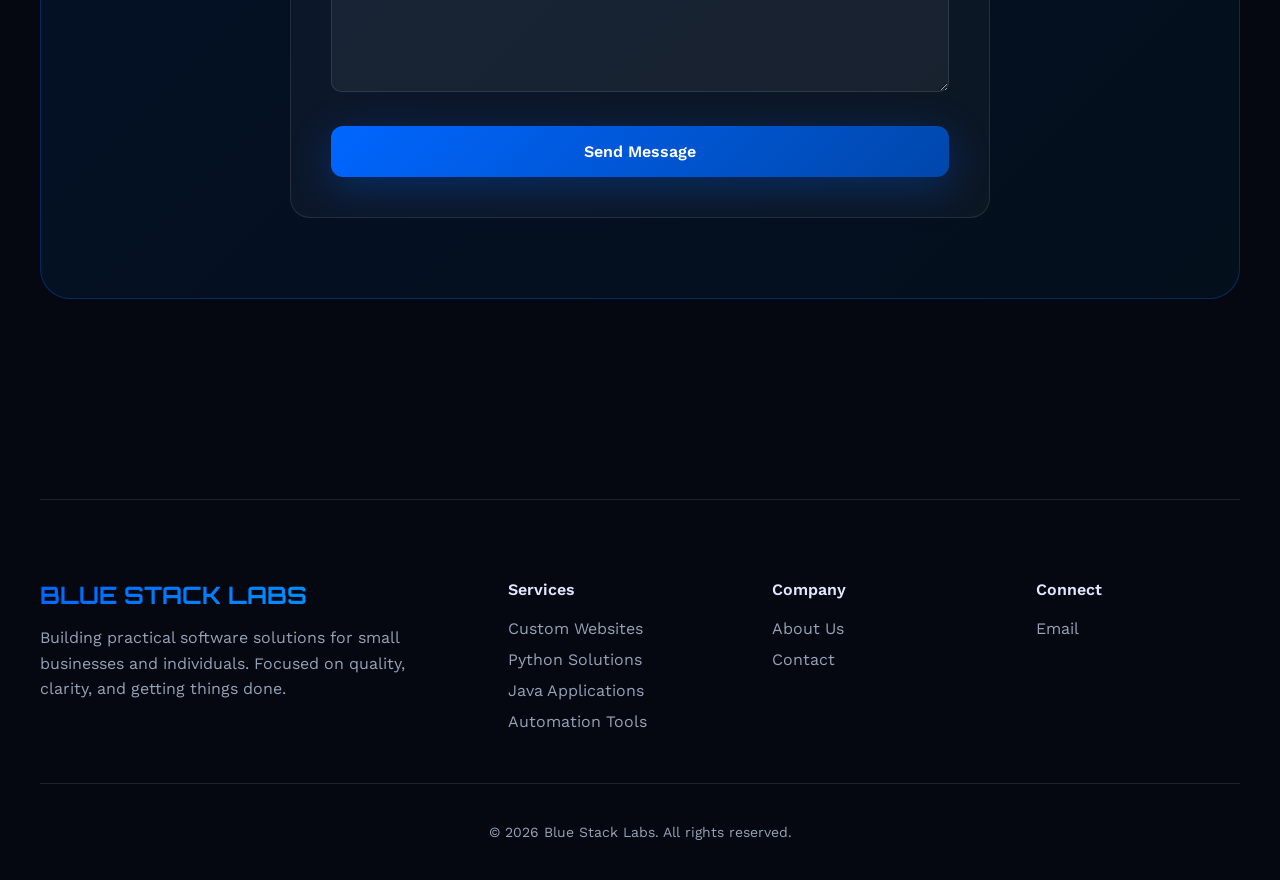
==== commit 8e379acb: "Revert "Replace radar-like background with a camera lens/shutter motif + 'Tap the lens' CTA" This re" ====
--- a/index.html
+++ b/index.html
@@ -15,16 +15,6 @@
     <div class="orb orb-1"></div>
     <div class="orb orb-2"></div>
 
-    <!-- Camera lens / shutter background motif -->
-    <div class="camera-lens" aria-hidden="true">
-        <div class="lens-flare"></div>
-        <div class="lens-ring"></div>
-        <div class="lens-rim"></div>
-        <div class="lens-blades"></div>
-        <div class="lens-aperture"></div>
-        <div class="lens-glass"></div>
-    </div>
-
     <div class="container">
         <nav>
             <div class="logo">BLUE STACK LABS</div>
@@ -48,10 +38,6 @@
                     </div>
                 </div>
                 <div class="hero-visual">
-                    <a href="#services" class="lens-cta">
-                        <span class="lens-cta-eyebrow">◉ Tap the lens</span>
-                        <span class="lens-cta-main">View our systems →</span>
-                    </a>
                     <div class="stack-3d">
                         <div class="layer">
                             <span class="layer-label">Front End</span>
--- a/styles.css
+++ b/styles.css
@@ -29,9 +29,9 @@
     left: 0;
     width: 100%;
     height: 100%;
-    background-image:
-        linear-gradient(rgba(0, 102, 255, 0.025) 1px, transparent 1px),
-        linear-gradient(90deg, rgba(0, 102, 255, 0.025) 1px, transparent 1px);
+    background-image: 
+        linear-gradient(rgba(0, 102, 255, 0.05) 1px, transparent 1px),
+        linear-gradient(90deg, rgba(0, 102, 255, 0.05) 1px, transparent 1px);
     background-size: 50px 50px;
     animation: gridMove 20s linear infinite;
     z-index: 0;
@@ -47,7 +47,7 @@
     position: fixed;
     border-radius: 50%;
     filter: blur(80px);
-    opacity: 0.18;
+    opacity: 0.3;
     animation: float 15s infinite ease-in-out;
     z-index: 0;
 }
@@ -73,142 +73,6 @@
 @keyframes float {
     0%, 100% { transform: translate(0, 0) scale(1); }
     50% { transform: translate(50px, -50px) scale(1.1); }
-}
-
-/* ── Camera lens / iris-shutter background motif ──────────────────────── */
-.camera-lens {
-    --lens: clamp(300px, 42vw, 640px);
-    position: fixed;
-    top: 4%;
-    right: -8%;
-    width: var(--lens);
-    height: var(--lens);
-    z-index: 0;
-    pointer-events: none;
-    opacity: 0;
-    animation: lensIntro 2.4s cubic-bezier(0.16, 0.84, 0.3, 1) 0.3s forwards;
-}
-
-.camera-lens > * {
-    position: absolute;
-    inset: 0;
-    border-radius: 50%;
-}
-
-/* Outer glow / flare */
-.lens-flare {
-    inset: -12%;
-    background: radial-gradient(circle, rgba(0, 102, 255, 0.30) 0%, rgba(6, 182, 212, 0.12) 45%, transparent 65%);
-    filter: blur(18px);
-}
-
-/* Dark lens barrel */
-.lens-ring {
-    background: radial-gradient(circle, #060c18 0% 30%, #0a1730 30% 44%, #050a16 44% 50%);
-    border: 1px solid rgba(125, 211, 252, 0.15);
-    box-shadow:
-        inset 0 0 0 3px rgba(125, 211, 252, 0.16),
-        inset 0 0 55px rgba(0, 0, 0, 0.85),
-        0 0 90px rgba(0, 102, 255, 0.22);
-}
-
-/* Coated-glass chromatic rim (thin spinning ring) */
-.lens-rim {
-    background: conic-gradient(from 210deg, #7dd3fc, #06b6d4, #0066ff, #fcd34d, #06b6d4, #7dd3fc);
-    -webkit-mask: radial-gradient(circle, transparent 0 46%, #000 47.5% 49.5%, transparent 51%);
-            mask: radial-gradient(circle, transparent 0 46%, #000 47.5% 49.5%, transparent 51%);
-    mix-blend-mode: screen;
-    opacity: 0.85;
-    animation: lensSpin 60s linear infinite reverse;
-}
-
-/* Iris shutter blades (radial facets, masked to leave the aperture hole) */
-.lens-blades {
-    inset: 6%;
-    background: repeating-conic-gradient(from 0deg,
-        #0a1628 0deg, #16284a 22deg, #25437f 28deg, #0a1628 30deg);
-    -webkit-mask: radial-gradient(circle, transparent 0 24%, #000 25.5% 100%);
-            mask: radial-gradient(circle, transparent 0 24%, #000 25.5% 100%);
-    animation: lensSpin 50s linear infinite;
-}
-
-/* Hexagonal aperture opening — light coming through the lens */
-.lens-aperture {
-    inset: 33%;
-    clip-path: polygon(50% 2%, 95% 26%, 95% 74%, 50% 98%, 5% 74%, 5% 26%);
-    background: radial-gradient(circle, rgba(180, 230, 255, 0.55) 0%, rgba(0, 163, 255, 0.25) 45%, rgba(0, 102, 255, 0.08) 70%, transparent 80%);
-    box-shadow: inset 0 0 20px rgba(255, 255, 255, 0.25);
-    animation: shutter 11s ease-in-out infinite;
-}
-
-/* Glass reflection + central bloom + diagonal flare streak */
-.lens-glass {
-    background:
-        radial-gradient(circle at 50% 50%, rgba(0, 163, 255, 0.22) 0%, transparent 26%),
-        radial-gradient(circle at 34% 28%, rgba(255, 255, 255, 0.22) 0%, transparent 22%),
-        linear-gradient(125deg, transparent 42%, rgba(255, 255, 255, 0.07) 49%, transparent 55%);
-}
-
-@keyframes lensIntro {
-    0%   { opacity: 0; transform: scale(0.8) rotate(-14deg); }
-    60%  { opacity: 0.8; }
-    100% { opacity: 0.8; transform: scale(1) rotate(0deg); }
-}
-
-@keyframes lensSpin {
-    to { transform: rotate(360deg); }
-}
-
-/* Old-school leaf-shutter snap: open most of the time, quick close + flash */
-@keyframes shutter {
-    0%, 70%, 100% { transform: scale(1);    filter: brightness(1); }
-    80%           { transform: scale(0.06); filter: brightness(1); }
-    83%           { transform: scale(0.06); filter: brightness(1.9); }
-    88%           { transform: scale(1);    filter: brightness(1.2); }
-}
-
-/* "Tap the lens" caption above the logo/lens */
-.lens-cta {
-    display: flex;
-    flex-direction: column;
-    align-items: center;
-    gap: 3px;
-    width: max-content;
-    margin: 0 auto 16px;
-    padding: 9px 20px;
-    border: 1px solid rgba(125, 211, 252, 0.25);
-    border-radius: 999px;
-    background: rgba(8, 14, 28, 0.45);
-    backdrop-filter: blur(4px);
-    text-decoration: none;
-    position: relative;
-    z-index: 2;
-    transition: border-color 0.3s ease, box-shadow 0.3s ease, transform 0.3s ease;
-}
-
-.lens-cta:hover {
-    border-color: var(--light-blue);
-    box-shadow: 0 0 25px rgba(0, 163, 255, 0.35);
-    transform: translateY(-2px);
-}
-
-.lens-cta-eyebrow {
-    font-family: 'Orbitron', sans-serif;
-    font-size: 11px;
-    letter-spacing: 3px;
-    text-transform: uppercase;
-    color: var(--light-blue);
-}
-
-.lens-cta-main {
-    font-family: 'Work Sans', sans-serif;
-    font-size: 13px;
-    color: var(--text-dim);
-}
-
-@media (prefers-reduced-motion: reduce) {
-    .camera-lens { animation: none; opacity: 0.8; }
-    .lens-rim, .lens-blades, .lens-aperture { animation: none; }
 }
 
 .container {
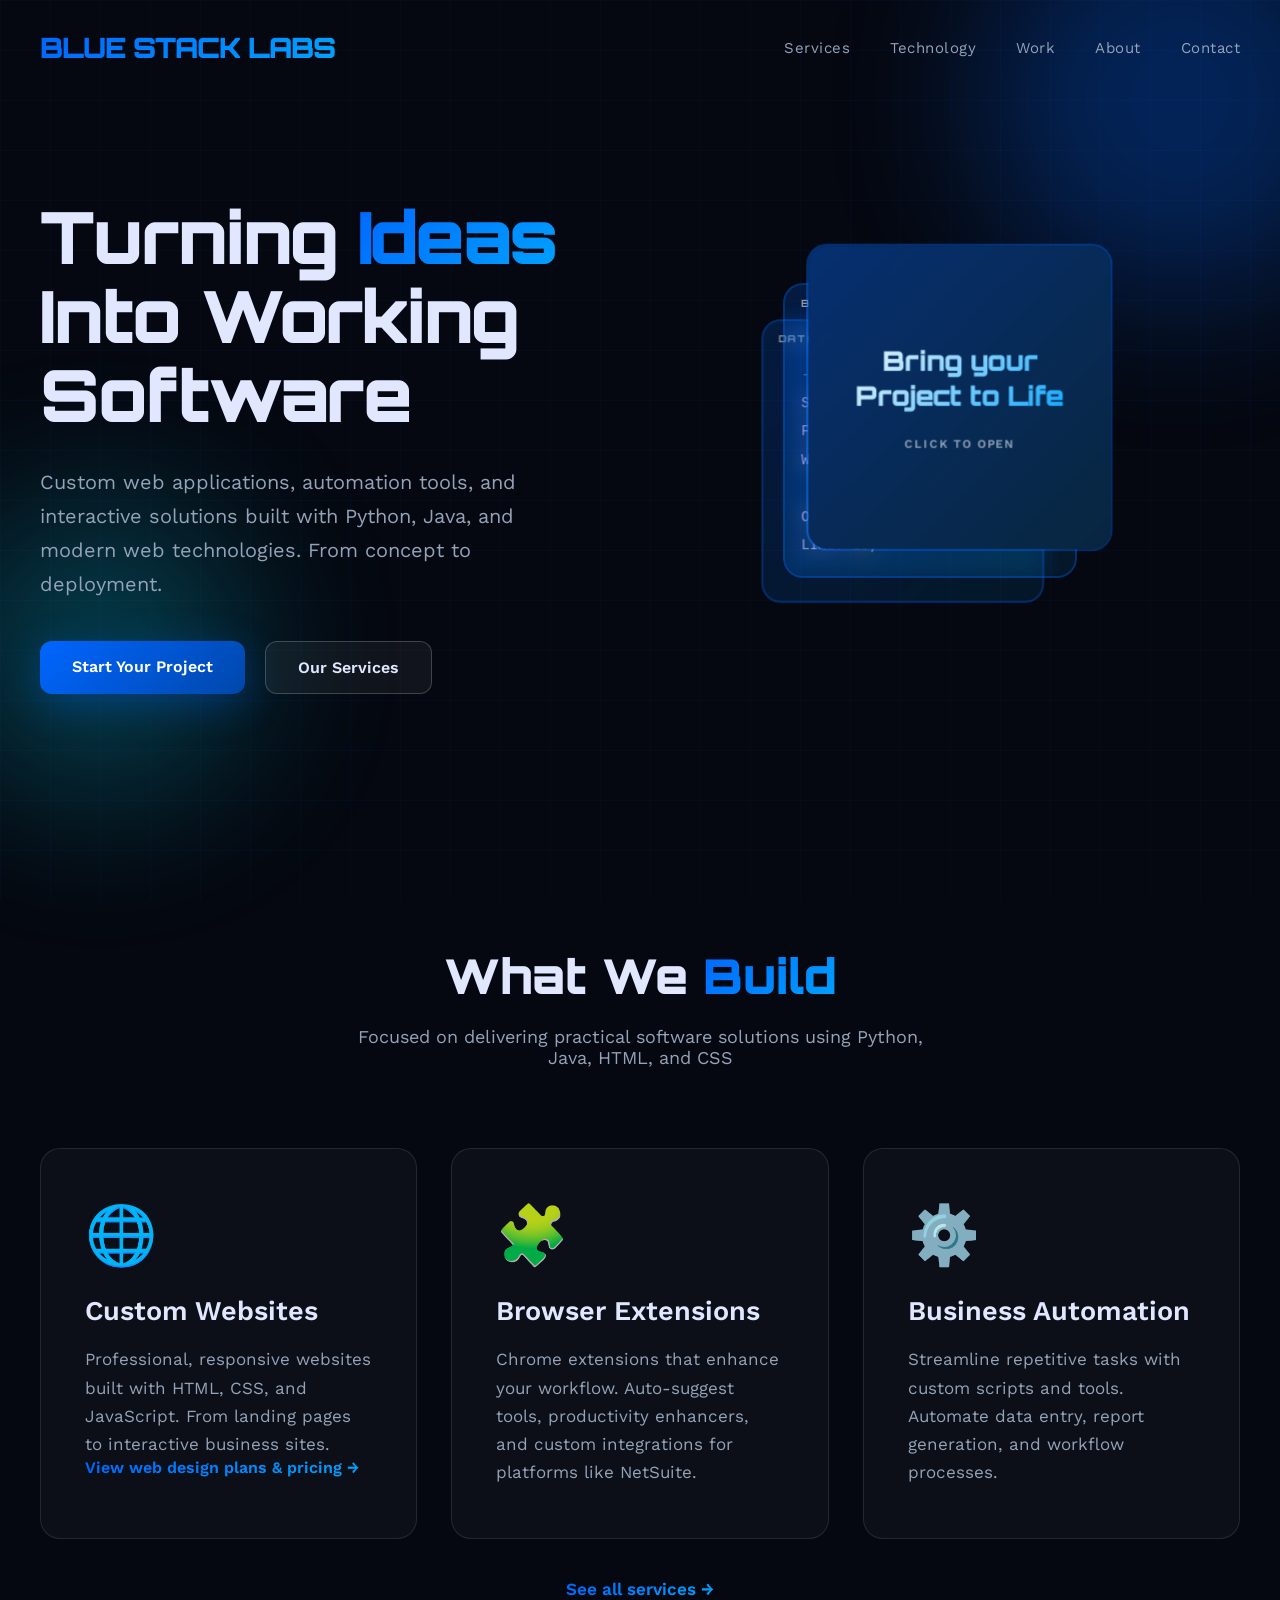
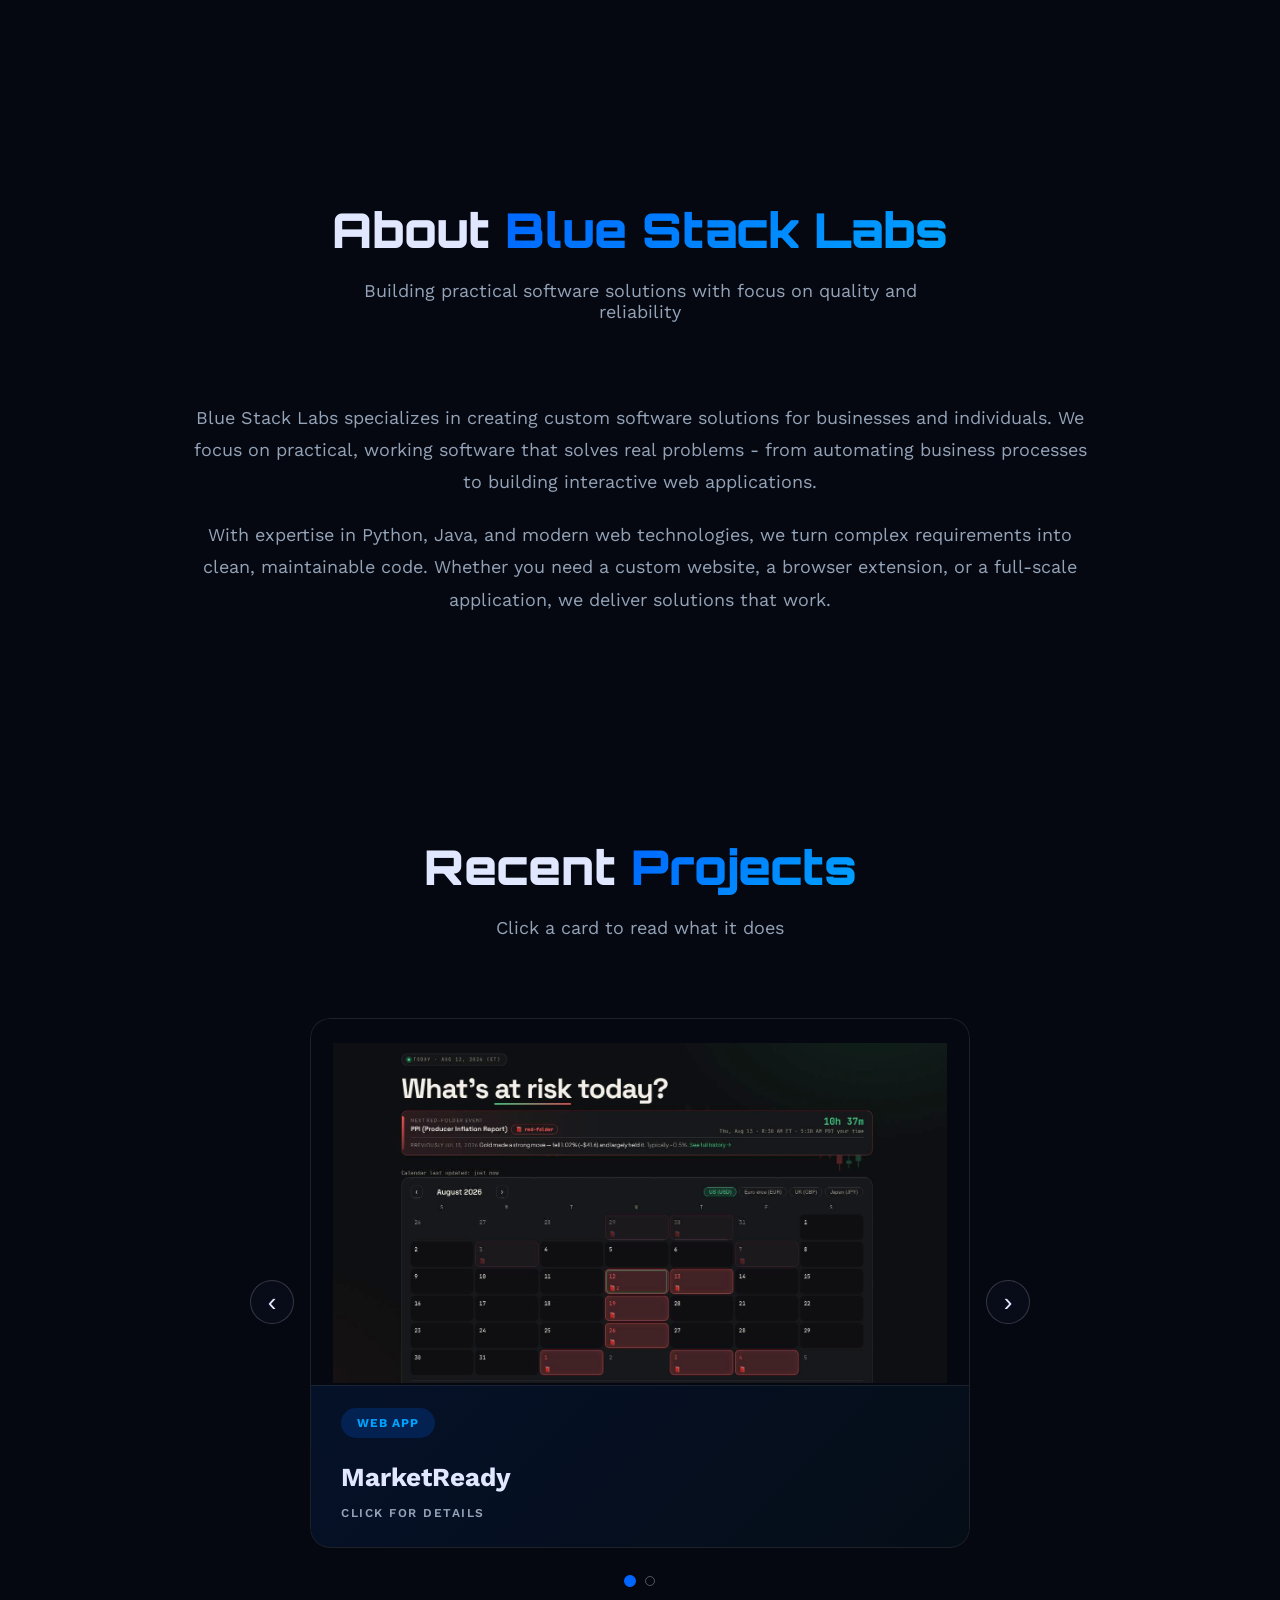
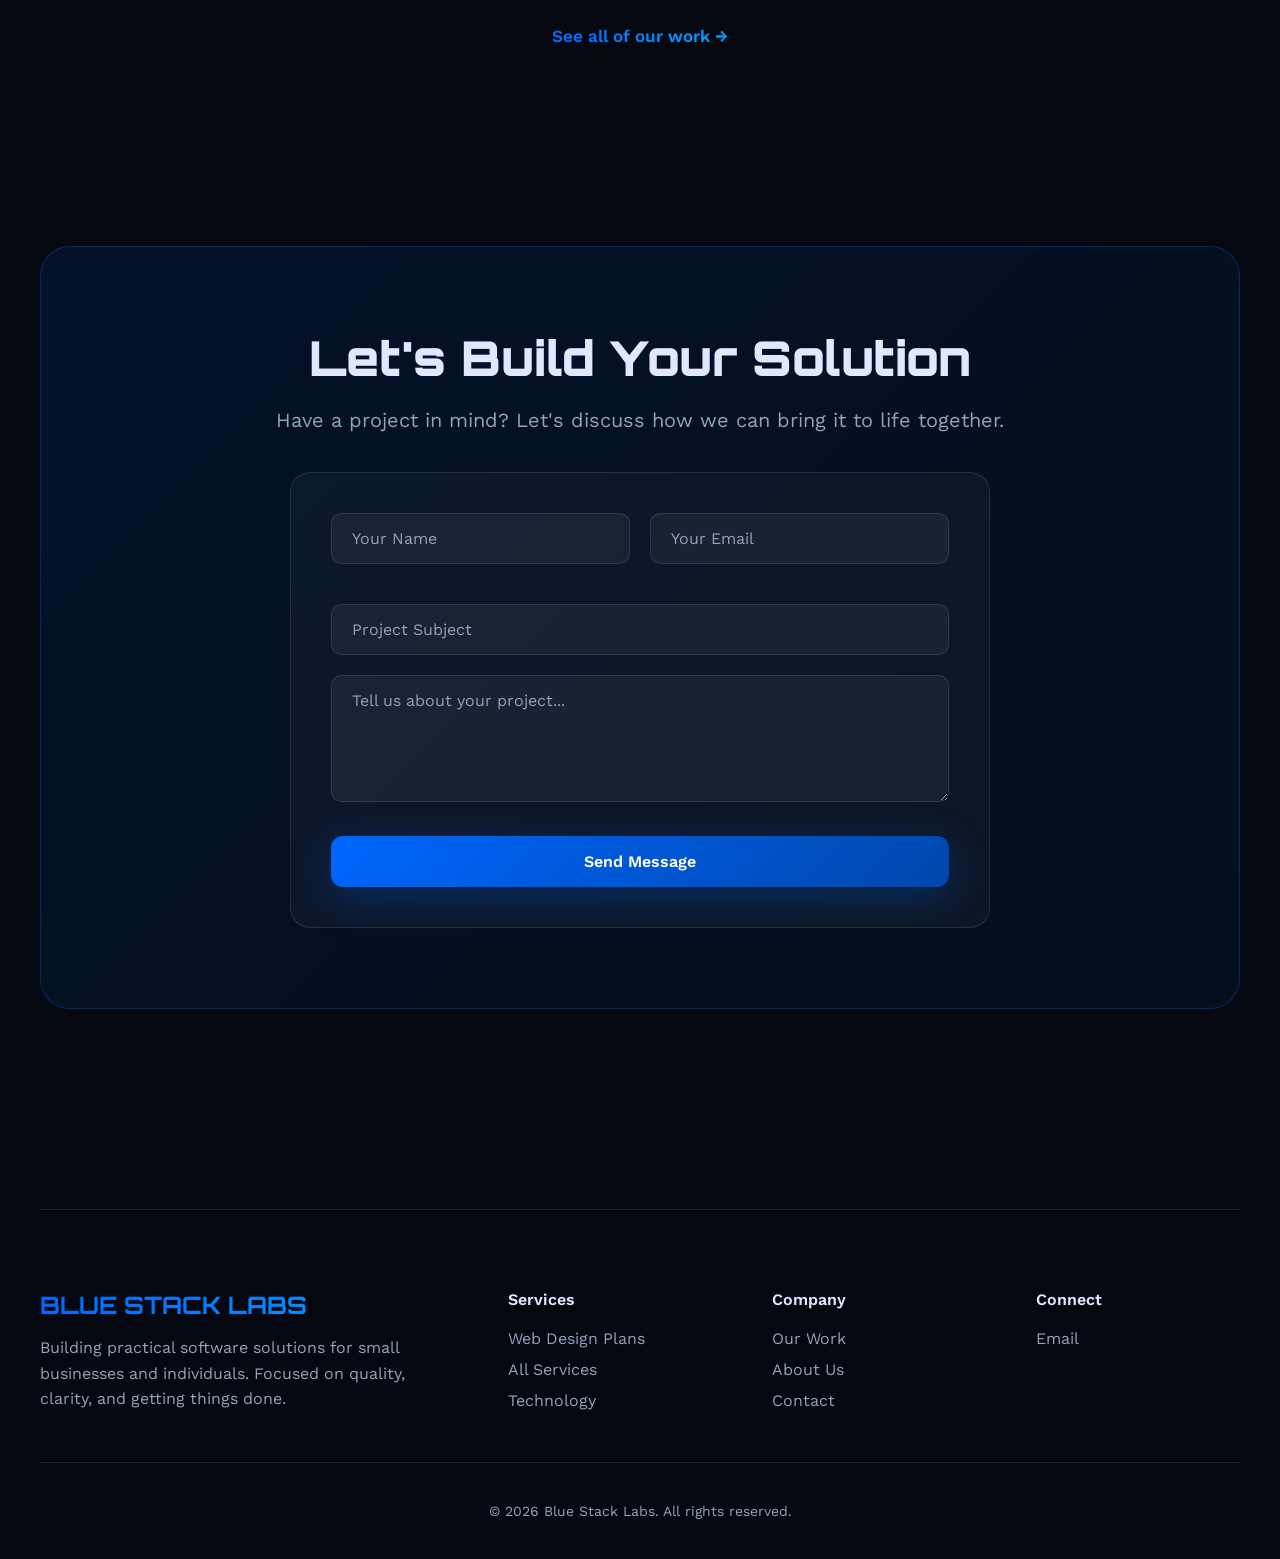
==== commit 9112904a: "Split site into pages, add project carousel and cursor lighting Services, Technology, and Work move " ====
--- a/index.html
+++ b/index.html
@@ -4,24 +4,29 @@
     <meta charset="UTF-8">
     <meta name="viewport" content="width=device-width, initial-scale=1.0">
     <title>Blue Stack Labs - Software Development Company</title>
+    <link rel="icon" type="image/svg+xml" href="/favicon.svg">
+    <link rel="apple-touch-icon" href="/favicon.svg">
     <link rel="preconnect" href="https://fonts.googleapis.com">
     <link rel="preconnect" href="https://fonts.gstatic.com" crossorigin>
     <link href="https://fonts.googleapis.com/css2?family=Orbitron:wght@400;700;900&family=Work+Sans:wght@300;400;600&display=swap" rel="stylesheet">
     <link href="https://fonts.googleapis.com/css2?family=JetBrains+Mono:wght@400;500;700&display=swap" rel="stylesheet">
     <link rel="stylesheet" href="styles.css">
+    <link rel="stylesheet" href="background.css">
 </head>
 <body>
     <div class="grid-background"></div>
+    <div class="grid-glow"><div class="grid-background grid-background--lit"></div></div>
+    <div class="cursor-glow"></div>
     <div class="orb orb-1"></div>
     <div class="orb orb-2"></div>
 
     <div class="container">
         <nav>
-            <div class="logo">BLUE STACK LABS</div>
+            <a href="index.html" class="logo">BLUE STACK LABS</a>
             <ul class="nav-links">
-                <li><a href="#services">Services</a></li>
-                <li><a href="#tech">Technology</a></li>
-                <li><a href="#work">Work</a></li>
+                <li><a href="services.html">Services</a></li>
+                <li><a href="technology.html">Technology</a></li>
+                <li><a href="work.html">Work</a></li>
                 <li><a href="#about">About</a></li>
                 <li><a href="#contact">Contact</a></li>
             </ul>
@@ -38,8 +43,13 @@
                     </div>
                 </div>
                 <div class="hero-visual">
-                    <div class="stack-3d">
+                    <div class="stack-3d" role="button" tabindex="0" aria-expanded="false"
+                         aria-label="Open the stack to see how we build">
                         <div class="layer">
+                            <div class="stack-cta">
+                                <span class="stack-cta-title">Bring your Project to Life</span>
+                                <span class="stack-cta-hint">Click to open</span>
+                            </div>
                             <span class="layer-label">Front End</span>
 <pre class="layer-code"><span class="tok-tag">&lt;header</span> <span class="tok-attr">class</span>=<span class="tok-str">"hero"</span><span class="tok-tag">&gt;</span>
   <span class="tok-tag">&lt;h1&gt;</span>Blue Stack Labs<span class="tok-tag">&lt;/h1&gt;</span>
@@ -74,7 +84,8 @@
             </div>
         </section>
 
-        <section class="services" id="services">
+
+        <section class="services services-teaser" id="services">
             <div class="section-header">
                 <h2>What We <span class="gradient-text">Build</span></h2>
                 <p>Focused on delivering practical software solutions using Python, Java, HTML, and CSS</p>
@@ -86,120 +97,20 @@
                     <p>Professional, responsive websites built with HTML, CSS, and JavaScript. From landing pages to interactive business sites.</p>
                     <span class="gradient-text" style="font-weight:600;">View web design plans &amp; pricing →</span>
                 </a>
-                <div class="service-card">
+                <a href="services.html" class="service-card" style="display:block; text-decoration:none; color:inherit;">
                     <span class="service-icon">🧩</span>
                     <h3>Browser Extensions</h3>
                     <p>Chrome extensions that enhance your workflow. Auto-suggest tools, productivity enhancers, and custom integrations for platforms like NetSuite.</p>
-                </div>
-                <div class="service-card">
-                    <span class="service-icon">🐍</span>
-                    <h3>Python Solutions</h3>
-                    <p>Web applications with Flask/Django, data processing scripts, automation tools, and custom utilities tailored to your workflow.</p>
-                </div>
-                <div class="service-card">
-                    <span class="service-icon">☕</span>
-                    <h3>Java Applications</h3>
-                    <p>Desktop applications, business logic systems, and backend services built with Java for reliability and performance.</p>
-                </div>
-                <div class="service-card">
+                </a>
+                <a href="services.html" class="service-card" style="display:block; text-decoration:none; color:inherit;">
                     <span class="service-icon">⚙️</span>
                     <h3>Business Automation</h3>
                     <p>Streamline repetitive tasks with custom scripts and tools. Automate data entry, report generation, and workflow processes.</p>
-                </div>
-                <div class="service-card">
-                    <span class="service-icon">🔧</span>
-                    <h3>Web Scrapers & Data Tools</h3>
-                    <p>Extract, process, and organize data from websites and files. Custom data collection and analysis solutions.</p>
-                </div>
-            </div>
-        </section>
-
-        <section class="tech-stack" id="tech">
-            <div class="section-header">
-                <h2>Technology <span class="gradient-text">Stack</span></h2>
-                <p>We leverage cutting-edge technologies to build robust, future-proof solutions</p>
-            </div>
-            <div class="tech-logos">
-                <div class="tech-item">Python</div>
-                <div class="tech-item">Java</div>
-                <div class="tech-item">HTML5</div>
-                <div class="tech-item">CSS3</div>
-                <div class="tech-item">JavaScript</div>
-                <div class="tech-item">Flask</div>
-                <div class="tech-item">Django</div>
-                <div class="tech-item">Git</div>
-            </div>
-        </section>
-
-        <section class="featured-project" id="work">
-            <div class="section-header">
-                <h2>Featured <span class="gradient-text">Project</span></h2>
-                <p>Real-world solutions built for real clients</p>
-            </div>
-            <div class="project-showcase">
-                <div class="project-content">
-                    <div class="project-tag">CHROME EXTENSION</div>
-                    <h3>NetSuite Story Template Autosuggest</h3>
-                    <p class="project-description">A productivity-enhancing Chrome extension that auto-suggests story templates while typing in NetSuite. Features intelligent keyword matching, Tab-key completion, and a secure licensing system.</p>
-                    <div class="project-features">
-                        <div class="feature-item">
-                            <span class="feature-icon">⚡</span>
-                            <div>
-                                <strong>Smart Suggestions</strong>
-                                <p>Real-time template matching as you type</p>
-                            </div>
-                        </div>
-                        <div class="feature-item">
-                            <span class="feature-icon">⌨️</span>
-                            <div>
-                                <strong>Keyboard Navigation</strong>
-                                <p>Tab, arrows, and Enter for quick selection</p>
-                            </div>
-                        </div>
-                        <div class="feature-item">
-                            <span class="feature-icon">🔐</span>
-                            <div>
-                                <strong>License Protection</strong>
-                                <p>Built-in validation and expiration system</p>
-                            </div>
-                        </div>
-                    </div>
-                    <div class="project-tech">
-                        <span class="tech-badge">JavaScript</span>
-                        <span class="tech-badge">Chrome APIs</span>
-                        <span class="tech-badge">DOM Manipulation</span>
-                        <span class="tech-badge">Event Handling</span>
-                    </div>
-                </div>
-                <div class="project-visual">
-                    <div class="browser-mockup">
-                        <div class="browser-header">
-                            <div class="browser-dots">
-                                <span></span>
-                                <span></span>
-                                <span></span>
-                            </div>
-                            <div class="browser-title">NetSuite - Story Entry</div>
-                        </div>
-                        <div class="browser-content">
-                            <div class="demo-textarea">
-                                <div class="typing-text">bug fi...</div>
-                                <div class="suggestion-popup-demo">
-                                    <div class="suggestion-item-demo active">
-                                        <div class="suggestion-title">🐛 Bug Fix Template</div>
-                                        <div class="suggestion-preview">Fixed critical issue in...</div>
-                                    </div>
-                                    <div class="suggestion-item-demo">
-                                        <div class="suggestion-title">🔧 Bug Investigation</div>
-                                        <div class="suggestion-preview">Investigating reported...</div>
-                                    </div>
-                                </div>
-                            </div>
-                            <div class="press-tab">Press <kbd>Tab</kbd> to insert</div>
-                        </div>
-                    </div>
-                </div>
-            </div>
+                </a>
+            </div>
+            <p class="projects-more">
+                <a href="services.html" class="gradient-text">See all services →</a>
+            </p>
         </section>
 
         <section class="about-section" id="about">
@@ -212,6 +123,89 @@
                 <p>With expertise in Python, Java, and modern web technologies, we turn complex requirements into clean, maintainable code. Whether you need a custom website, a browser extension, or a full-scale application, we deliver solutions that work.</p>
             </div>
         </section>
+
+        <section class="projects" id="projects">
+            <div class="section-header">
+                <h2>Recent <span class="gradient-text">Projects</span></h2>
+                <p>Click a card to read what it does</p>
+            </div>
+
+            <div class="carousel" data-carousel>
+                <div class="carousel-viewport">
+                    <ul class="carousel-track">
+                        <li class="carousel-slide">
+                            <div class="flip-card" role="button" tabindex="0" aria-expanded="false"
+                                 aria-label="MarketReady — show project details">
+                                <div class="flip-inner">
+                                    <div class="flip-face flip-front">
+                                        <img src="images/marketready.jpg"
+                                             alt="MarketReady dashboard showing the day's risk headline, the next high-impact economic event with a countdown, and a month calendar."
+                                             loading="lazy">
+                                        <div class="flip-front-meta">
+                                            <span class="project-tag">WEB APP</span>
+                                            <h3>MarketReady</h3>
+                                            <span class="flip-hint">Click for details</span>
+                                        </div>
+                                    </div>
+                                    <div class="flip-face flip-back">
+                                        <span class="project-tag">WEB APP</span>
+                                        <h3>MarketReady</h3>
+                                        <p>A market-risk dashboard built around one question: what's at risk today? It reads the economic calendar, flags the high-impact "red-folder" releases, and rates each tracked market as low, medium, or high risk based on how that type of event has historically moved it.</p>
+                                        <p>Includes a live countdown to the next release in the visitor's own timezone, a month calendar filterable by currency region, and a plain-English glossary for newer traders.</p>
+                                        <div class="project-tech">
+                                            <span class="tech-badge">Live Market Data</span>
+                                            <span class="tech-badge">Economic Calendar</span>
+                                            <span class="tech-badge">Risk Scoring</span>
+                                        </div>
+                                        <a href="https://marketready.trade" target="_blank" rel="noopener noreferrer"
+                                           class="flip-link" data-flip-link>Visit marketready.trade →</a>
+                                    </div>
+                                </div>
+                            </div>
+                        </li>
+                        <li class="carousel-slide">
+                            <div class="flip-card" role="button" tabindex="0" aria-expanded="false"
+                                 aria-label="NetSuite Story Template Autosuggest — show project details">
+                                <div class="flip-inner">
+                                    <div class="flip-face flip-front">
+                                        <img src="images/story-autosuggest.png"
+                                             alt="The extension suggesting a Bug Fix Template while the user types in a NetSuite story field."
+                                             loading="lazy">
+                                        <div class="flip-front-meta">
+                                            <span class="project-tag">CHROME EXTENSION</span>
+                                            <h3>Story Template Autosuggest</h3>
+                                            <span class="flip-hint">Click for details</span>
+                                        </div>
+                                    </div>
+                                    <div class="flip-face flip-back">
+                                        <span class="project-tag">CHROME EXTENSION</span>
+                                        <h3>Story Template Autosuggest</h3>
+                                        <p>A productivity-enhancing Chrome extension that auto-suggests story templates while typing in NetSuite, so a repeated write-up becomes a couple of keystrokes.</p>
+                                        <p>Matches templates on keywords in real time, completes them with the Tab key, and ships with a licensing system that handles validation and expiry.</p>
+                                        <div class="project-tech">
+                                            <span class="tech-badge">JavaScript</span>
+                                            <span class="tech-badge">Chrome APIs</span>
+                                            <span class="tech-badge">DOM Manipulation</span>
+                                        </div>
+                                        <a href="work.html" class="flip-link" data-flip-link>See the full write-up →</a>
+                                    </div>
+                                </div>
+                            </div>
+                        </li>
+                    </ul>
+                </div>
+
+                <button class="carousel-arrow carousel-prev" type="button" aria-label="Previous project">&#8249;</button>
+                <button class="carousel-arrow carousel-next" type="button" aria-label="Next project">&#8250;</button>
+
+                <div class="carousel-dots" data-carousel-dots></div>
+            </div>
+
+            <p class="projects-more">
+                <a href="work.html" class="gradient-text">See all of our work →</a>
+            </p>
+        </section>
+
 
         <!-- Hidden form for Netlify detection -->
         <form name="contact" netlify netlify-honeypot="bot-field" hidden>
@@ -259,15 +253,15 @@
                 <div class="footer-column">
                     <h4>Services</h4>
                     <ul>
-                        <li><a href="plans.html">Custom Websites</a></li>
-                        <li><a href="#services">Python Solutions</a></li>
-                        <li><a href="#services">Java Applications</a></li>
-                        <li><a href="#services">Automation Tools</a></li>
+                        <li><a href="plans.html">Web Design Plans</a></li>
+                        <li><a href="services.html">All Services</a></li>
+                        <li><a href="technology.html">Technology</a></li>
                     </ul>
                 </div>
                 <div class="footer-column">
                     <h4>Company</h4>
                     <ul>
+                        <li><a href="work.html">Our Work</a></li>
                         <li><a href="#about">About Us</a></li>
                         <li><a href="#contact">Contact</a></li>
                     </ul>
@@ -286,6 +280,7 @@
     </div>
 
     <script src="script.js"></script>
+    <script src="background.js"></script>
 
     <!-- Contact form submission — same approach as the working plans.html form -->
     <script>
--- a/styles.css
+++ b/styles.css
@@ -7,6 +7,9 @@
     --text-light: #e0e7ff;
     --text-dim: #94a3b8;
     --accent-cyan: #06b6d4;
+    /* Wordmark typeface — kept separate from the other Orbitron headings so
+       the logo can be changed on its own. */
+    --font-logo: 'Orbitron', sans-serif;
 }
 
 * {
@@ -42,6 +45,9 @@
     100% { transform: translate(50px, 50px); }
 }
 
+/* The interactive background (pointer glow + warping grid canvas) lives in
+   background.css / background.js, shared with plans.html. */
+
 /* Glowing orbs in background */
 .orb {
     position: fixed;
@@ -98,7 +104,7 @@
 }
 
 .logo {
-    font-family: 'Orbitron', sans-serif;
+    font-family: var(--font-logo);
     font-size: 28px;
     font-weight: 900;
     letter-spacing: -1px;
@@ -106,6 +112,7 @@
     -webkit-background-clip: text;
     -webkit-text-fill-color: transparent;
     background-clip: text;
+    text-decoration: none;
 }
 
 .nav-links {
@@ -140,6 +147,16 @@
 }
 
 .nav-links a:hover::after {
+    width: 100%;
+}
+
+/* Current page — set in the markup on subpages, and by script.js while
+   scrolling the front page. */
+.nav-links a.active {
+    color: var(--text-light);
+}
+
+.nav-links a.active::after {
     width: 100%;
 }
 
@@ -237,7 +254,7 @@
        from this, so the whole 3D stack shrinks responsively with the viewport.
        Uses a steeper vw factor so the logo shrinks quickly as the window
        narrows and its spinning sweep stays clear of the text/buttons. */
-    --layer: clamp(140px, 20vw, 300px);
+    --layer: clamp(160px, 23vw, 345px);
     perspective: calc(var(--layer) * 4);
     overflow: visible;
     /* Sit the logo a bit lower and reserve space for the upward part of the
@@ -253,11 +270,31 @@
     left: calc(var(--layer) * 0.35);
     transform-style: preserve-3d;
     animation: rotate3d 20s infinite linear;
+    /* Closed by default: the animation is held at its 0% keyframe, which parks
+       the stack square-on with a slight top-edge tilt. Opening just resumes it. */
+    animation-play-state: paused;
     overflow: visible;
+    cursor: pointer;
     /* Spin in place around the middle (Back End) layer's center, instead of
        orbiting the container's center. The layers are anchored top-left, so
        the middle layer's center sits at (--layer/2, --layer/2). */
     transform-origin: calc(var(--layer) / 2) calc(var(--layer) / 2);
+}
+
+.stack-3d.is-open {
+    animation-play-state: running;
+}
+
+/* Applied by script.js only while collapsing. Pausing a live rotation would
+   freeze the square at whatever angle it happened to reach, so the animation
+   is dropped and the transform transitioned back to square-on instead. */
+.stack-3d.is-unwinding {
+    animation: none;
+    transition: transform 0.6s cubic-bezier(0.22, 0.7, 0.28, 1);
+}
+
+.stack-3d:focus-visible {
+    outline: none;
 }
 
 @keyframes rotate3d {
@@ -282,12 +319,20 @@
     padding: 0 6%;
 }
 
-/* Each layer holds a static depth (Z) + diagonal offset (fractions of
-   --layer so it scales). No per-layer animation — the only motion is the
-   parent .stack-3d spinning in place, so the stack rotates as one solid
-   unit instead of each layer drifting. */
+/* The layers move between three states — closed, hover-peek, open — as
+   fractions of --layer so they scale with the square. There is no per-layer
+   animation; the only continuous motion is the parent .stack-3d spinning, so
+   the opened stack still rotates as one solid unit. */
+.layer {
+    transition: transform 0.55s cubic-bezier(0.22, 0.7, 0.28, 1),
+                border-color 0.35s ease,
+                box-shadow 0.35s ease;
+}
+
+/* Closed: a shallow diagonal fan, so the stack reads as three levels at rest
+   without giving away the full exploded view. */
 .layer:nth-child(1) {
-    transform: translate3d(calc(var(--layer) * 0.27), calc(var(--layer) * -0.27), calc(var(--layer) * 0.53));
+    transform: translate3d(calc(var(--layer) * 0.10), calc(var(--layer) * -0.10), calc(var(--layer) * 0.16));
 }
 
 .layer:nth-child(2) {
@@ -295,7 +340,97 @@
 }
 
 .layer:nth-child(3) {
+    transform: translate3d(calc(var(--layer) * -0.10), calc(var(--layer) * 0.10), calc(var(--layer) * -0.16));
+}
+
+/* Hover: widen the fan a little and light the edges — the affordance that
+   says this is clickable. Transforms are applied to the layers rather than
+   .stack-3d, whose transform belongs to the spin keyframes. The stagger lives
+   here so the layers settle back together without one. */
+.stack-3d:not(.is-open):hover .layer:nth-child(1),
+.stack-3d:not(.is-open):focus-visible .layer:nth-child(1) {
+    transform: translate3d(calc(var(--layer) * 0.15), calc(var(--layer) * -0.15), calc(var(--layer) * 0.26));
+}
+
+.stack-3d:not(.is-open):hover .layer:nth-child(2),
+.stack-3d:not(.is-open):focus-visible .layer:nth-child(2) {
+    transform: translate3d(0, 0, 0);
+    transition-delay: 0.04s;
+}
+
+.stack-3d:not(.is-open):hover .layer:nth-child(3),
+.stack-3d:not(.is-open):focus-visible .layer:nth-child(3) {
+    transform: translate3d(calc(var(--layer) * -0.15), calc(var(--layer) * 0.15), calc(var(--layer) * -0.26));
+    transition-delay: 0.08s;
+}
+
+.stack-3d:not(.is-open):hover .layer,
+.stack-3d:not(.is-open):focus-visible .layer {
+    border-color: rgba(0, 163, 255, 0.6);
+    box-shadow: 0 0 30px rgba(0, 102, 255, 0.25);
+}
+
+/* Open: the full exploded stack. */
+.stack-3d.is-open .layer:nth-child(1) {
+    transform: translate3d(calc(var(--layer) * 0.27), calc(var(--layer) * -0.27), calc(var(--layer) * 0.53));
+}
+
+.stack-3d.is-open .layer:nth-child(2) {
+    transform: translate3d(0, 0, 0);
+}
+
+.stack-3d.is-open .layer:nth-child(3) {
     transform: translate3d(calc(var(--layer) * -0.27), calc(var(--layer) * 0.27), calc(var(--layer) * -0.53));
+}
+
+/* Closed-state cover on the front face. Opaque enough to hide the code
+   sitting underneath it on the same layer. */
+.stack-cta {
+    position: absolute;
+    inset: 0;
+    z-index: 3;
+    display: flex;
+    flex-direction: column;
+    justify-content: center;
+    align-items: center;
+    gap: calc(var(--layer) * 0.07);
+    padding: 0 9%;
+    text-align: center;
+    background:
+        linear-gradient(135deg, rgba(0, 102, 255, 0.38), rgba(0, 163, 255, 0.16)),
+        var(--dark-bg);
+    transition: opacity 0.35s ease;
+}
+
+.stack-cta-title {
+    font-family: 'Orbitron', sans-serif;
+    font-size: clamp(13px, calc(var(--layer) / 11), 26px);
+    font-weight: 900;
+    line-height: 1.3;
+    letter-spacing: -0.5px;
+    background: linear-gradient(135deg, #ffffff, var(--light-blue));
+    -webkit-background-clip: text;
+    -webkit-text-fill-color: transparent;
+    background-clip: text;
+}
+
+.stack-cta-hint {
+    font-size: clamp(9px, calc(var(--layer) / 26), 12px);
+    font-weight: 600;
+    letter-spacing: 1.5px;
+    text-transform: uppercase;
+    color: var(--text-dim);
+    transition: color 0.3s ease;
+}
+
+.stack-3d:hover .stack-cta-hint,
+.stack-3d:focus-visible .stack-cta-hint {
+    color: var(--light-blue);
+}
+
+.stack-3d.is-open .stack-cta {
+    opacity: 0;
+    pointer-events: none;
 }
 
 /* Code on the stack faces */
@@ -350,18 +485,23 @@
     50.01%, 100% { opacity: 0; }
 }
 
-/* Pause motion for users who prefer reduced motion. The per-layer
-   positions live in the keyframes, so apply them statically here
-   to keep the layers separated even with the animation off. */
+/* Pause decorative motion for users who prefer reduced motion. Opening and
+   closing the stack is a deliberate interaction rather than decoration, so it
+   still works — it just changes state immediately instead of animating, and
+   the opened stack doesn't spin. */
 @media (prefers-reduced-motion: reduce) {
     .stack-3d,
+    .code-cursor,
+    .grid-background,
+    .orb {
+        animation: none;
+    }
+
     .layer,
-    .code-cursor {
-        animation: none;
-    }
-    .layer:nth-child(1) { transform: translate3d(calc(var(--layer) * 0.27), calc(var(--layer) * -0.27), calc(var(--layer) * 0.53)); }
-    .layer:nth-child(2) { transform: translate3d(0, 0, 0); }
-    .layer:nth-child(3) { transform: translate3d(calc(var(--layer) * -0.27), calc(var(--layer) * 0.27), calc(var(--layer) * -0.53)); }
+    .flip-inner,
+    .carousel-track {
+        transition-duration: 0.01ms;
+    }
 }
 
 /* Services Section */
@@ -426,6 +566,318 @@
     color: var(--text-dim);
     line-height: 1.6;
     font-size: 16px;
+}
+
+/* Standalone pages (services, technology, work) open straight into content,
+   so they need the breathing room the hero gives the front page. */
+.page-section {
+    padding: 80px 0 100px;
+}
+
+/* Only three cards carry this section, so they get more room than the
+   six-card grid on the Services page. */
+.services-teaser .services-grid {
+    grid-template-columns: repeat(3, 1fr);
+    gap: 34px;
+}
+
+.services-teaser .service-card {
+    padding: 52px 44px;
+}
+
+.services-teaser .service-icon {
+    font-size: 58px;
+    margin-bottom: 26px;
+}
+
+.services-teaser .service-card h3 {
+    font-size: 27px;
+    margin-bottom: 18px;
+}
+
+.services-teaser .service-card p {
+    font-size: 17px;
+    line-height: 1.65;
+}
+
+.projects-more {
+    text-align: center;
+    margin-top: 40px;
+}
+
+.projects-more a {
+    font-weight: 600;
+    font-size: 17px;
+    text-decoration: none;
+}
+
+/* Project carousel */
+.projects {
+    padding: 100px 0;
+}
+
+.carousel {
+    position: relative;
+    max-width: 780px;
+    margin: 0 auto;
+    /* Room for the arrows to sit outside the card on wide screens. */
+    padding: 0 60px;
+}
+
+.carousel-viewport {
+    overflow: hidden;
+    border-radius: 20px;
+}
+
+.carousel-track {
+    display: flex;
+    list-style: none;
+    transition: transform 0.6s cubic-bezier(0.22, 0.7, 0.28, 1);
+}
+
+.carousel-slide {
+    flex: 0 0 100%;
+    min-width: 0;
+}
+
+.carousel-arrow {
+    position: absolute;
+    top: 50%;
+    transform: translateY(-50%);
+    width: 44px;
+    height: 44px;
+    border-radius: 50%;
+    border: 1px solid rgba(255, 255, 255, 0.18);
+    background: rgba(10, 14, 26, 0.85);
+    color: var(--text-light);
+    font-size: 26px;
+    line-height: 1;
+    cursor: pointer;
+    transition: all 0.3s ease;
+    z-index: 2;
+}
+
+.carousel-arrow:hover {
+    border-color: var(--primary-blue);
+    background: rgba(0, 102, 255, 0.2);
+}
+
+.carousel-prev { left: 0; }
+.carousel-next { right: 0; }
+
+.carousel-dots {
+    display: flex;
+    justify-content: center;
+    gap: 10px;
+    margin-top: 28px;
+}
+
+.carousel-dot {
+    width: 10px;
+    height: 10px;
+    padding: 0;
+    border-radius: 50%;
+    border: 1px solid rgba(255, 255, 255, 0.3);
+    background: transparent;
+    cursor: pointer;
+    transition: all 0.3s ease;
+}
+
+.carousel-dot[aria-selected="true"] {
+    background: var(--primary-blue);
+    border-color: var(--primary-blue);
+    transform: scale(1.2);
+}
+
+/* Flip cards
+   ----------
+   Both faces are stacked in the same box with backface-visibility hidden, so
+   the card has one height and the back is simply the front rotated 180deg. */
+.flip-card {
+    position: relative;
+    /* Tall enough that the back copy fits without scrolling at every width. */
+    height: clamp(420px, 48vw, 530px);
+    perspective: 1600px;
+    cursor: pointer;
+}
+
+.flip-inner {
+    position: relative;
+    width: 100%;
+    height: 100%;
+    transform-style: preserve-3d;
+    transition: transform 0.7s cubic-bezier(0.22, 0.7, 0.28, 1);
+}
+
+.flip-card.is-flipped .flip-inner {
+    transform: rotateY(180deg);
+}
+
+.flip-face {
+    position: absolute;
+    inset: 0;
+    border-radius: 20px;
+    border: 1px solid rgba(255, 255, 255, 0.1);
+    background: rgba(255, 255, 255, 0.03);
+    overflow: hidden;
+    backface-visibility: hidden;
+    -webkit-backface-visibility: hidden;
+    transition: border-color 0.3s ease, box-shadow 0.3s ease;
+}
+
+.flip-card:hover .flip-face,
+.flip-card:focus-visible .flip-face {
+    border-color: var(--primary-blue);
+    box-shadow: 0 20px 60px rgba(0, 102, 255, 0.2);
+}
+
+.flip-card:focus-visible {
+    outline: none;
+}
+
+/* Screenshot on top, caption underneath. These are UI screenshots rather than
+   photographs, so they're fitted whole (contain) instead of cropped to fill —
+   a cover-crop lops the edges off the interface being shown. */
+.flip-front {
+    display: flex;
+    flex-direction: column;
+    background: var(--darker-bg);
+}
+
+.flip-front img {
+    flex: 1;
+    min-height: 0;
+    width: 100%;
+    object-fit: contain;
+    object-position: center;
+    padding: 22px 22px 0;
+    display: block;
+}
+
+.flip-front-meta {
+    padding: 22px 30px 26px;
+    background: linear-gradient(135deg, rgba(0, 102, 255, 0.10), rgba(0, 163, 255, 0.03));
+    border-top: 1px solid rgba(255, 255, 255, 0.08);
+}
+
+.flip-front-meta h3 {
+    font-size: 26px;
+    font-weight: 700;
+    margin: 4px 0 10px;
+}
+
+.flip-hint {
+    font-size: 12px;
+    font-weight: 600;
+    letter-spacing: 1.5px;
+    text-transform: uppercase;
+    color: var(--text-dim);
+    transition: color 0.3s ease;
+}
+
+.flip-card:hover .flip-hint,
+.flip-card:focus-visible .flip-hint {
+    color: var(--light-blue);
+}
+
+.flip-back {
+    transform: rotateY(180deg);
+    display: flex;
+    flex-direction: column;
+    justify-content: center;
+    padding: 36px;
+    background:
+        linear-gradient(135deg, rgba(0, 102, 255, 0.12), rgba(0, 163, 255, 0.04)),
+        var(--dark-bg);
+    /* Should fit at every width, but scroll rather than spill if the copy on a
+       future card runs long. */
+    overflow-y: auto;
+    scrollbar-width: thin;
+    scrollbar-color: rgba(255, 255, 255, 0.2) transparent;
+}
+
+/* The back is a flex column, so these would otherwise stretch to full width
+   instead of hugging their text. */
+.flip-back .project-tag,
+.flip-back .flip-link {
+    align-self: flex-start;
+}
+
+.flip-back h3 {
+    font-size: 26px;
+    font-weight: 700;
+    margin: 6px 0 14px;
+}
+
+.flip-back p {
+    color: var(--text-dim);
+    line-height: 1.65;
+    font-size: 15px;
+    margin-bottom: 12px;
+}
+
+.flip-back .project-tech {
+    margin-top: 14px;
+}
+
+.flip-link {
+    display: inline-block;
+    margin-top: 20px;
+    color: var(--light-blue);
+    font-weight: 600;
+    font-size: 15px;
+    text-decoration: none;
+}
+
+.flip-link:hover {
+    text-decoration: underline;
+}
+
+.project-screenshot {
+    width: 100%;
+    height: auto;
+    display: block;
+    border-radius: 15px;
+    border: 1px solid rgba(255, 255, 255, 0.1);
+    box-shadow: 0 20px 60px rgba(0, 0, 0, 0.5);
+}
+
+/* Technology page detail cards */
+.tech-detail {
+    padding: 0 0 100px;
+}
+
+.tech-detail-grid {
+    display: grid;
+    grid-template-columns: repeat(2, 1fr);
+    gap: 30px;
+    max-width: 900px;
+    margin: 0 auto;
+}
+
+.tech-detail-card {
+    background: rgba(255, 255, 255, 0.03);
+    padding: 40px;
+    border-radius: 20px;
+    border: 1px solid rgba(255, 255, 255, 0.1);
+    transition: all 0.3s ease;
+}
+
+.tech-detail-card:hover {
+    border-color: var(--primary-blue);
+    background: rgba(255, 255, 255, 0.05);
+}
+
+.tech-detail-card h3 {
+    font-size: 22px;
+    margin-bottom: 12px;
+    font-weight: 600;
+}
+
+.tech-detail-card p {
+    color: var(--text-dim);
+    line-height: 1.65;
+    font-size: 15px;
 }
 
 /* Tech Stack */
@@ -789,11 +1241,12 @@
 }
 
 .footer-brand h3 {
-    font-family: 'Orbitron', sans-serif;
+    font-family: var(--font-logo);
     font-size: 24px;
     margin-bottom: 15px;
     background: linear-gradient(135deg, var(--primary-blue), var(--light-blue));
     -webkit-background-clip: text;
+    background-clip: text;
     -webkit-text-fill-color: transparent;
 }
 
@@ -844,7 +1297,7 @@
    further so its spinning sweep doesn't reach into the text column. */
 @media (max-width: 1200px) {
     .hero-visual {
-        --layer: clamp(150px, 17vw, 240px);
+        --layer: clamp(170px, 19.5vw, 276px);
     }
 }
 
@@ -857,18 +1310,23 @@
     /* Logo is now full-width (stacked under the text), so it can use more
        of the viewport while staying contained. */
     .hero-visual {
-        --layer: clamp(170px, 34vw, 280px);
+        --layer: clamp(195px, 39vw, 322px);
     }
 
     .hero-text h1 {
         font-size: 48px;
     }
 
-    .services-grid {
+    .services-grid,
+    .services-teaser .services-grid {
         grid-template-columns: repeat(2, 1fr);
     }
 
     .project-showcase {
+        grid-template-columns: 1fr;
+    }
+
+    .tech-detail-grid {
         grid-template-columns: 1fr;
     }
 
@@ -897,19 +1355,42 @@
     }
 
     .hero-visual {
-        --layer: clamp(150px, 52vw, 240px);
+        --layer: clamp(170px, 56vw, 276px);
     }
 
     .hero-text h1 {
         font-size: 36px;
     }
 
-    .services-grid {
+    .services-grid,
+    .services-teaser .services-grid {
         grid-template-columns: 1fr;
     }
 
     .tech-logos {
         grid-template-columns: repeat(2, 1fr);
+    }
+
+    /* Not enough width to park the arrows beside the card — overlay them on
+       its lower corners instead. */
+    .carousel {
+        padding: 0;
+    }
+
+    .carousel-arrow {
+        top: auto;
+        bottom: 12px;
+        transform: none;
+        width: 40px;
+        height: 40px;
+        font-size: 22px;
+    }
+
+    .carousel-prev { left: 12px; }
+    .carousel-next { right: 12px; }
+
+    .flip-back {
+        padding: 28px 24px;
     }
 
     .footer-content {
--- a/background.css
+++ b/background.css
@@ -0,0 +1,69 @@
+/* Pointer glow — shared by index.html, plans.html, and the subpages.
+   Pairs with background.js, which sets --mx/--my on :root.
+   The grid itself is static; the only motion is the light following the
+   cursor. */
+
+/* Soft glow trailing the pointer. */
+.cursor-glow {
+    position: fixed;
+    top: 0;
+    left: 0;
+    width: 160px;
+    height: 160px;
+    /* Centre the circle on the pointer, so the JS only has to translate. */
+    margin: -80px 0 0 -80px;
+    border-radius: 50%;
+    background: radial-gradient(circle,
+        rgba(0, 102, 255, 0.22) 0%,
+        rgba(6, 182, 212, 0.10) 40%,
+        transparent 70%);
+    filter: blur(20px);
+    pointer-events: none;
+    opacity: 0;
+    z-index: 0;
+    transition: opacity 0.4s ease;
+    will-change: transform;
+}
+
+/* A brighter copy of the grid, revealed only near the pointer.
+   The mask lives on this wrapper rather than on the grid itself: the grid
+   drifts via gridMove, and a mask on a moving element would drift along with
+   it instead of staying under the pointer. */
+.grid-glow {
+    position: fixed;
+    inset: 0;
+    pointer-events: none;
+    opacity: 0;
+    z-index: 0;
+    transition: opacity 0.4s ease;
+    -webkit-mask-image: radial-gradient(circle 120px at var(--mx, -999px) var(--my, -999px),
+        #000 0%, rgba(0, 0, 0, 0.4) 50%, transparent 75%);
+    mask-image: radial-gradient(circle 120px at var(--mx, -999px) var(--my, -999px),
+        #000 0%, rgba(0, 0, 0, 0.4) 50%, transparent 75%);
+}
+
+.grid-background--lit {
+    background-image:
+        linear-gradient(rgba(0, 163, 255, 0.30) 1px, transparent 1px),
+        linear-gradient(90deg, rgba(0, 163, 255, 0.30) 1px, transparent 1px);
+}
+
+body.cursor-active .cursor-glow,
+body.cursor-active .grid-glow {
+    opacity: 1;
+}
+
+/* No pointer to follow on touch devices. */
+@media (hover: none), (pointer: coarse) {
+    .cursor-glow,
+    .grid-glow {
+        display: none;
+    }
+}
+
+@media (prefers-reduced-motion: reduce) {
+    .cursor-glow,
+    .grid-glow {
+        display: none;
+    }
+}
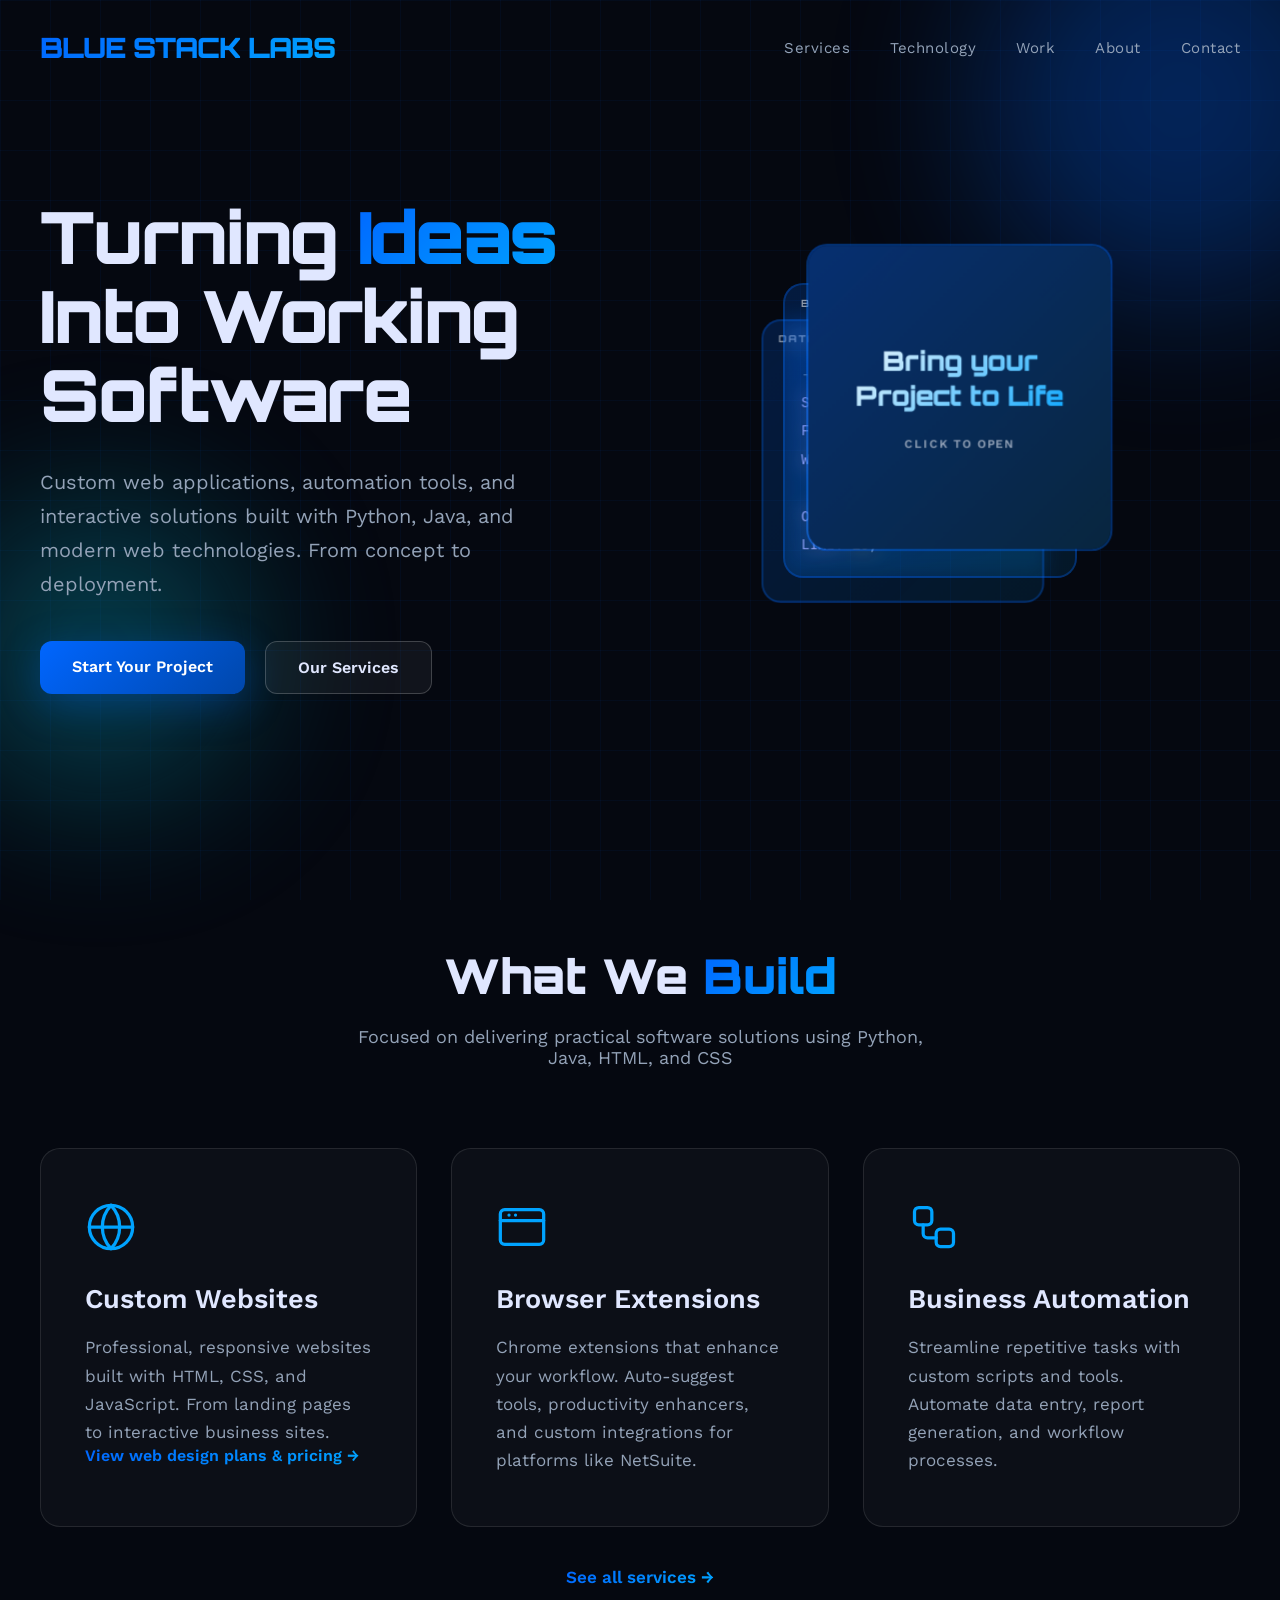
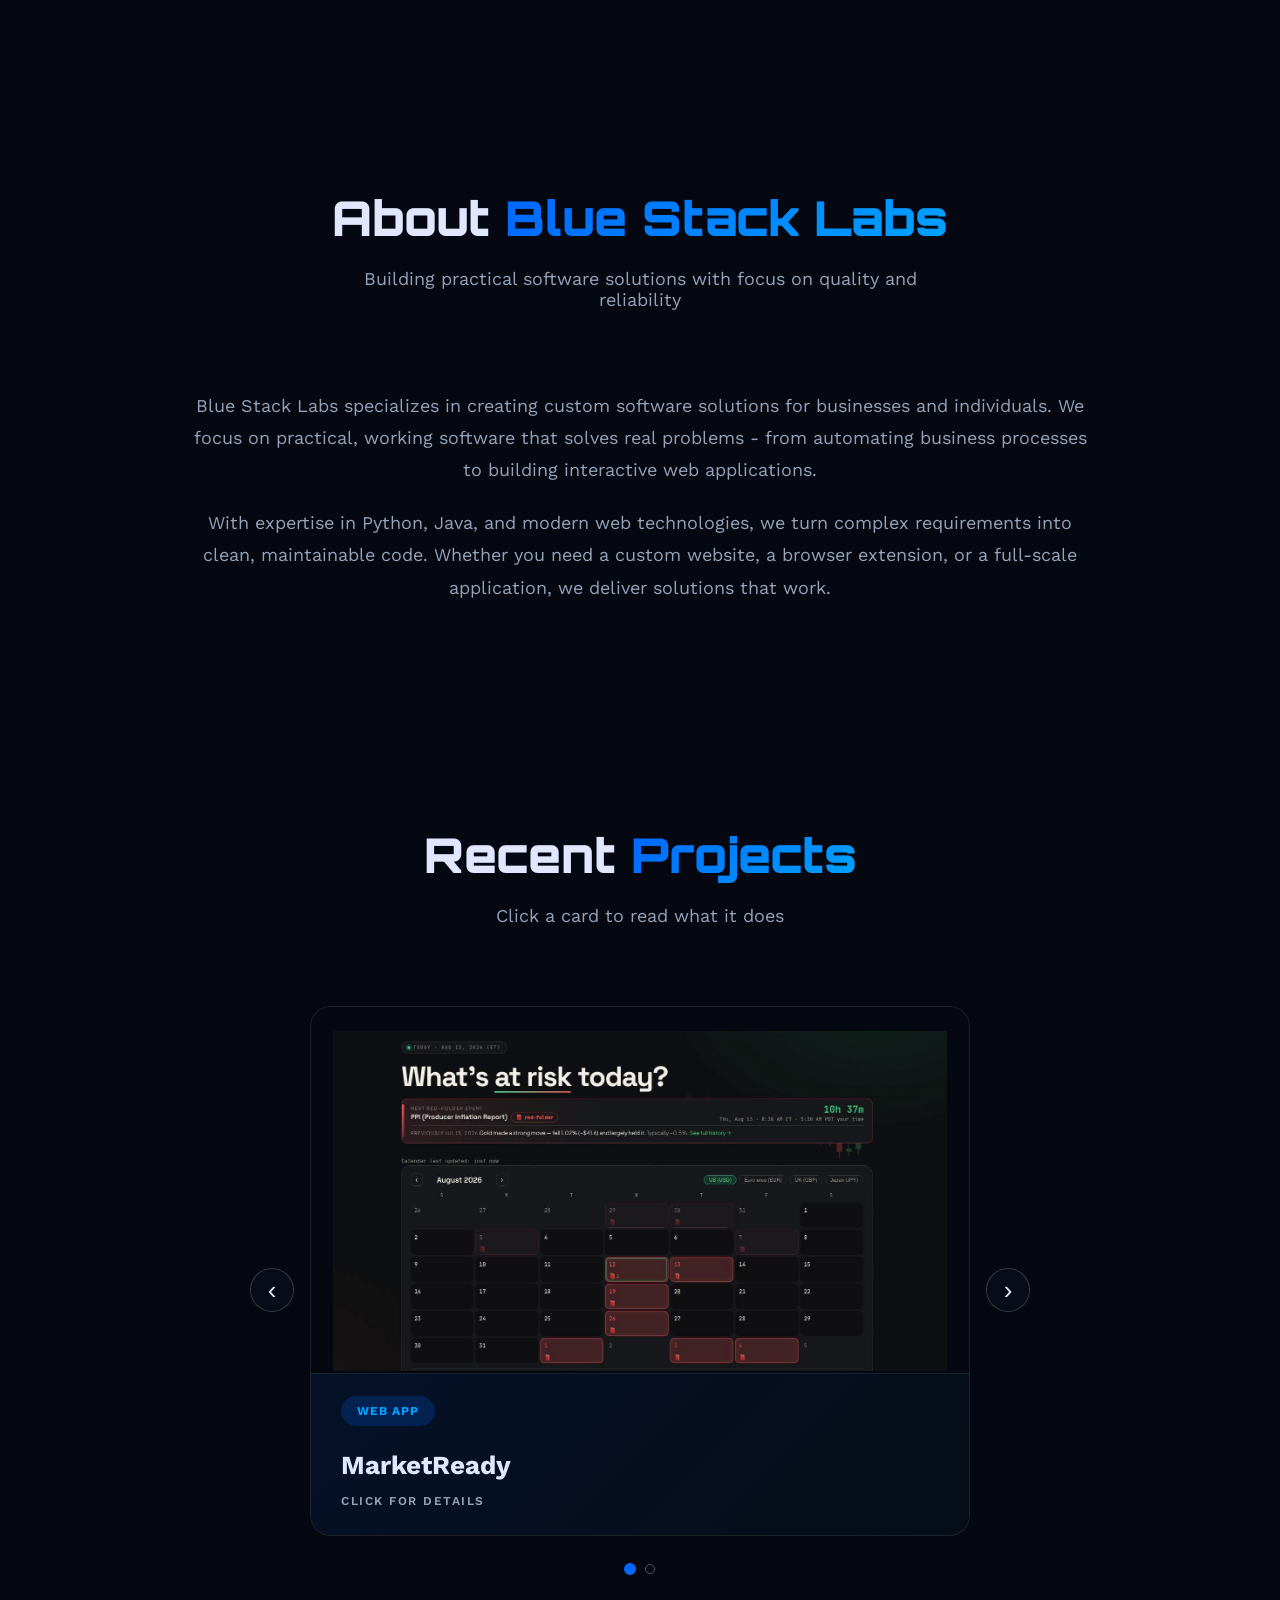
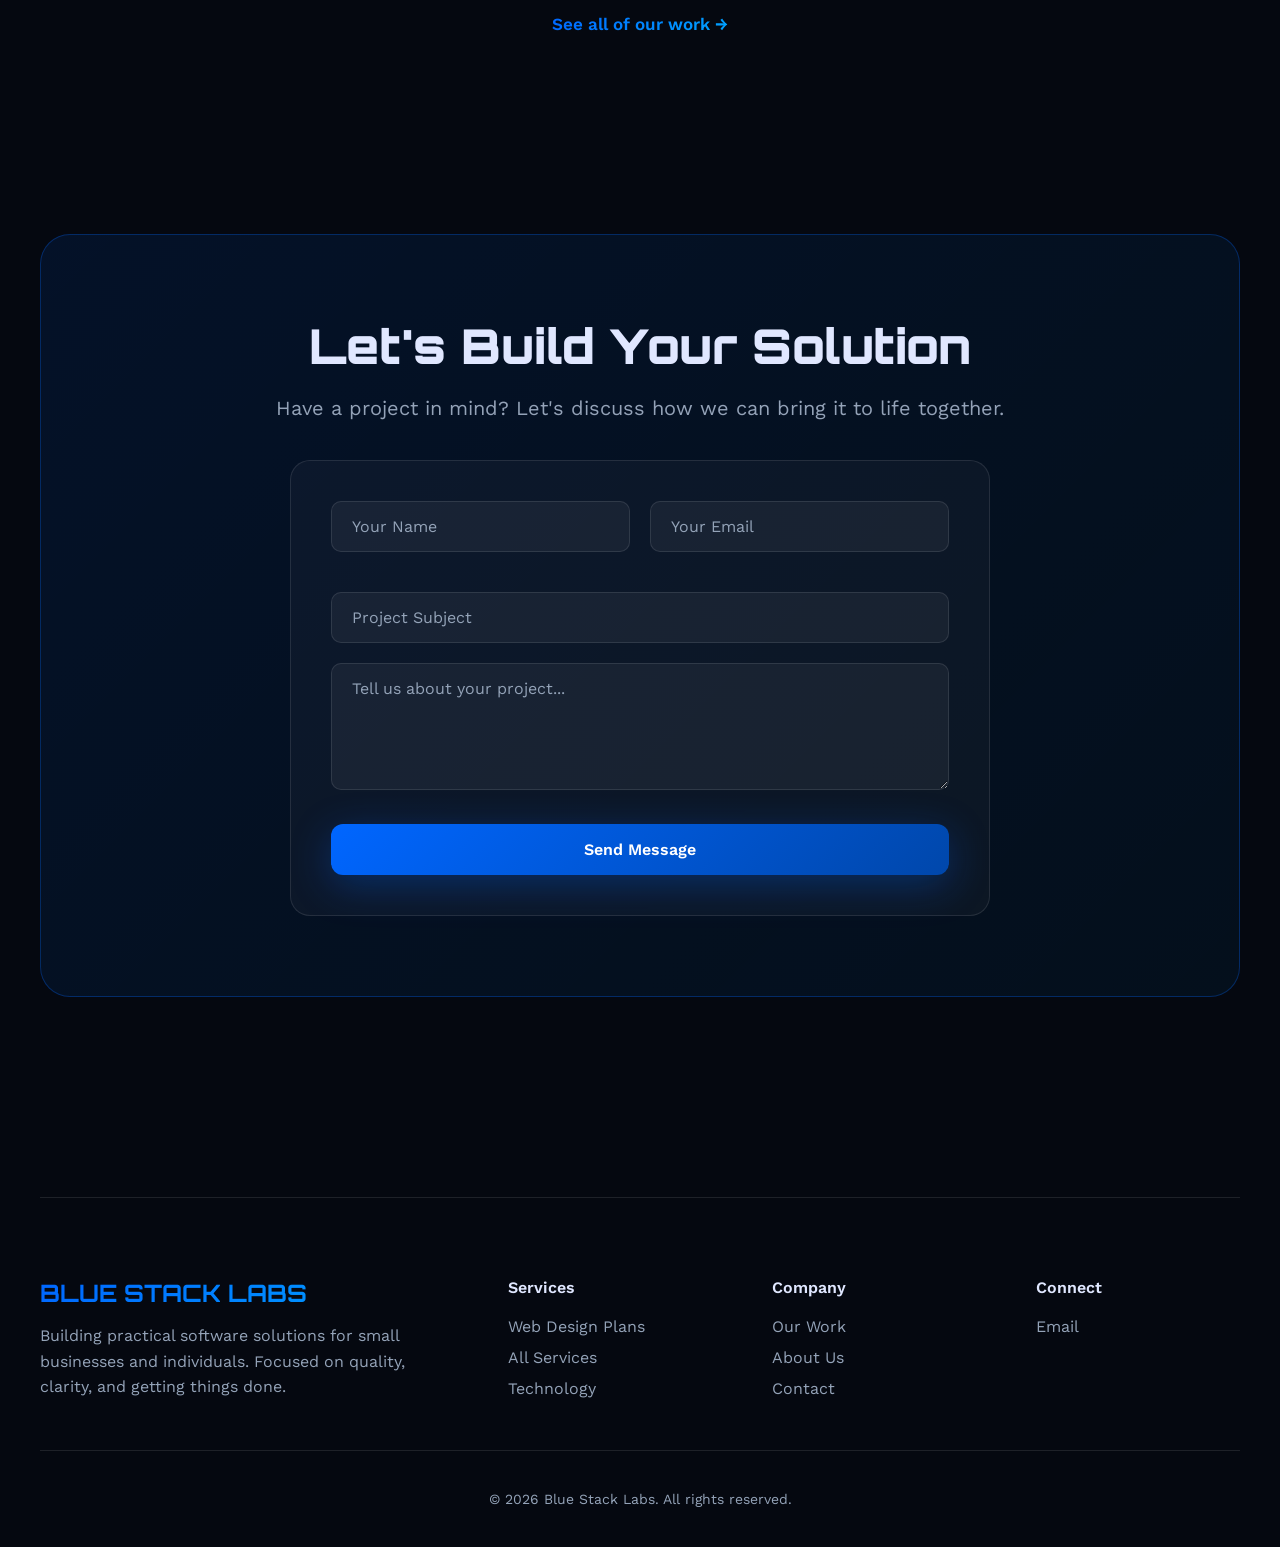
==== commit a8e1d530: "Replace emoji icons with SVG, add share metadata and a11y landmarks The 19 emoji used as UI icons ar" ====
--- a/index.html
+++ b/index.html
@@ -4,6 +4,25 @@
     <meta charset="UTF-8">
     <meta name="viewport" content="width=device-width, initial-scale=1.0">
     <title>Blue Stack Labs - Software Development Company</title>
+    <meta name="description" content="Custom web applications, browser extensions, and business automation built with Python, Java, and modern web technologies. From concept to deployment.">
+    <link rel="canonical" href="https://bluestacklabs.software/">
+
+    <!-- Open Graph / Twitter: without these, sharing a link anywhere renders
+         a bare URL with no title, description, or image. -->
+    <meta property="og:type" content="website">
+    <meta property="og:site_name" content="Blue Stack Labs">
+    <meta property="og:url" content="https://bluestacklabs.software/">
+    <meta property="og:title" content="Blue Stack Labs — Custom Software Development">
+    <meta property="og:description" content="Custom web applications, browser extensions, and business automation built with Python, Java, and modern web technologies. From concept to deployment.">
+    <meta property="og:image" content="https://bluestacklabs.software/images/og-image.png">
+    <meta property="og:image:width" content="1200">
+    <meta property="og:image:height" content="630">
+    <meta property="og:image:alt" content="Blue Stack Labs — Turning Ideas Into Working Software">
+    <meta name="twitter:card" content="summary_large_image">
+    <meta name="twitter:title" content="Blue Stack Labs — Custom Software Development">
+    <meta name="twitter:description" content="Custom web applications, browser extensions, and business automation built with Python, Java, and modern web technologies. From concept to deployment.">
+    <meta name="twitter:image" content="https://bluestacklabs.software/images/og-image.png">
+    <meta name="theme-color" content="#050810">
     <link rel="icon" type="image/svg+xml" href="/favicon.svg">
     <link rel="apple-touch-icon" href="/favicon.svg">
     <link rel="preconnect" href="https://fonts.googleapis.com">
@@ -14,6 +33,7 @@
     <link rel="stylesheet" href="background.css">
 </head>
 <body>
+    <a href="#main" class="skip-link">Skip to content</a>
     <div class="grid-background"></div>
     <div class="grid-glow"><div class="grid-background grid-background--lit"></div></div>
     <div class="cursor-glow"></div>
@@ -31,6 +51,8 @@
                 <li><a href="#contact">Contact</a></li>
             </ul>
         </nav>
+
+        <main id="main">
 
         <section class="hero">
             <div class="hero-content">
@@ -92,18 +114,18 @@
             </div>
             <div class="services-grid">
                 <a href="plans.html" class="service-card" style="display:block; text-decoration:none; color:inherit;">
-                    <span class="service-icon">🌐</span>
+                    <span class="service-icon"><svg viewBox="0 0 24 24" aria-hidden="true" focusable="false"><circle cx="12" cy="12" r="10"/><path d="M12 2a14.5 14.5 0 0 0 0 20 14.5 14.5 0 0 0 0-20"/><path d="M2 12h20"/></svg></span>
                     <h3>Custom Websites</h3>
                     <p>Professional, responsive websites built with HTML, CSS, and JavaScript. From landing pages to interactive business sites.</p>
                     <span class="gradient-text" style="font-weight:600;">View web design plans &amp; pricing →</span>
                 </a>
                 <a href="services.html" class="service-card" style="display:block; text-decoration:none; color:inherit;">
-                    <span class="service-icon">🧩</span>
+                    <span class="service-icon"><svg viewBox="0 0 24 24" aria-hidden="true" focusable="false"><rect width="20" height="16" x="2" y="4" rx="2"/><path d="M2 9h20"/><path d="M6 6.5h.01"/><path d="M9 6.5h.01"/></svg></span>
                     <h3>Browser Extensions</h3>
                     <p>Chrome extensions that enhance your workflow. Auto-suggest tools, productivity enhancers, and custom integrations for platforms like NetSuite.</p>
                 </a>
                 <a href="services.html" class="service-card" style="display:block; text-decoration:none; color:inherit;">
-                    <span class="service-icon">⚙️</span>
+                    <span class="service-icon"><svg viewBox="0 0 24 24" aria-hidden="true" focusable="false"><rect width="8" height="8" x="3" y="3" rx="2"/><path d="M7 11v4a2 2 0 0 0 2 2h4"/><rect width="8" height="8" x="13" y="13" rx="2"/></svg></span>
                     <h3>Business Automation</h3>
                     <p>Streamline repetitive tasks with custom scripts and tools. Automate data entry, report generation, and workflow processes.</p>
                 </a>
@@ -243,6 +265,8 @@
                 </form>
             </div>
         </section>
+        </main>
+
 
         <footer>
             <div class="footer-content">
--- a/styles.css
+++ b/styles.css
@@ -87,6 +87,29 @@
     padding: 0 40px;
     position: relative;
     z-index: 1;
+}
+
+/* Keyboard users can jump straight past the nav. Hidden until focused. */
+.skip-link {
+    position: absolute;
+    left: 16px;
+    top: -60px;
+    z-index: 100;
+    padding: 12px 20px;
+    border-radius: 0 0 10px 10px;
+    background: var(--primary-blue);
+    color: #fff;
+    font-weight: 600;
+    text-decoration: none;
+    transition: top 0.2s ease;
+}
+
+.skip-link:focus {
+    top: 0;
+}
+
+main:focus {
+    outline: none;
 }
 
 /* Navigation */
@@ -550,10 +573,36 @@
     box-shadow: 0 20px 60px rgba(0, 102, 255, 0.2);
 }
 
+/* Icons are inline SVG rather than emoji: emoji render differently on every
+   OS, so the site would look different on Windows than on a Mac. Drawn with
+   currentColor so they take their colour from the surrounding text. */
 .service-icon {
-    font-size: 48px;
     display: block;
     margin-bottom: 20px;
+    color: var(--light-blue);
+}
+
+.service-icon svg,
+.feature-icon svg {
+    fill: none;
+    stroke: currentColor;
+    stroke-width: 1.5;
+    stroke-linecap: round;
+    stroke-linejoin: round;
+}
+
+.service-icon svg {
+    width: 44px;
+    height: 44px;
+}
+
+.service-card:hover .service-icon {
+    color: var(--accent-cyan);
+}
+
+.service-icon,
+.feature-icon {
+    transition: color 0.3s ease;
 }
 
 .service-card h3 {
@@ -586,8 +635,12 @@
 }
 
 .services-teaser .service-icon {
-    font-size: 58px;
     margin-bottom: 26px;
+}
+
+.services-teaser .service-icon svg {
+    width: 52px;
+    height: 52px;
 }
 
 .services-teaser .service-card h3 {
@@ -963,8 +1016,14 @@
 }
 
 .feature-icon {
-    font-size: 32px;
     flex-shrink: 0;
+    color: var(--light-blue);
+    line-height: 0;
+}
+
+.feature-icon svg {
+    width: 28px;
+    height: 28px;
 }
 
 .feature-item strong {
@@ -1287,6 +1346,39 @@
     font-size: 14px;
 }
 
+/* 404 */
+.error-section {
+    padding: 120px 0 140px;
+    text-align: center;
+    max-width: 700px;
+    margin: 0 auto;
+}
+
+.error-code {
+    font-family: 'Orbitron', sans-serif;
+    font-size: clamp(72px, 16vw, 140px);
+    font-weight: 900;
+    line-height: 1;
+    letter-spacing: -4px;
+    color: rgba(0, 102, 255, 0.22);
+    margin-bottom: 10px;
+}
+
+.error-section h1 {
+    font-family: 'Orbitron', sans-serif;
+    font-size: clamp(30px, 5vw, 46px);
+    font-weight: 900;
+    letter-spacing: -1px;
+    margin-bottom: 22px;
+}
+
+.error-message {
+    font-size: 18px;
+    line-height: 1.7;
+    color: var(--text-dim);
+    margin-bottom: 40px;
+}
+
 /* Smooth Scrolling */
 html {
     scroll-behavior: smooth;
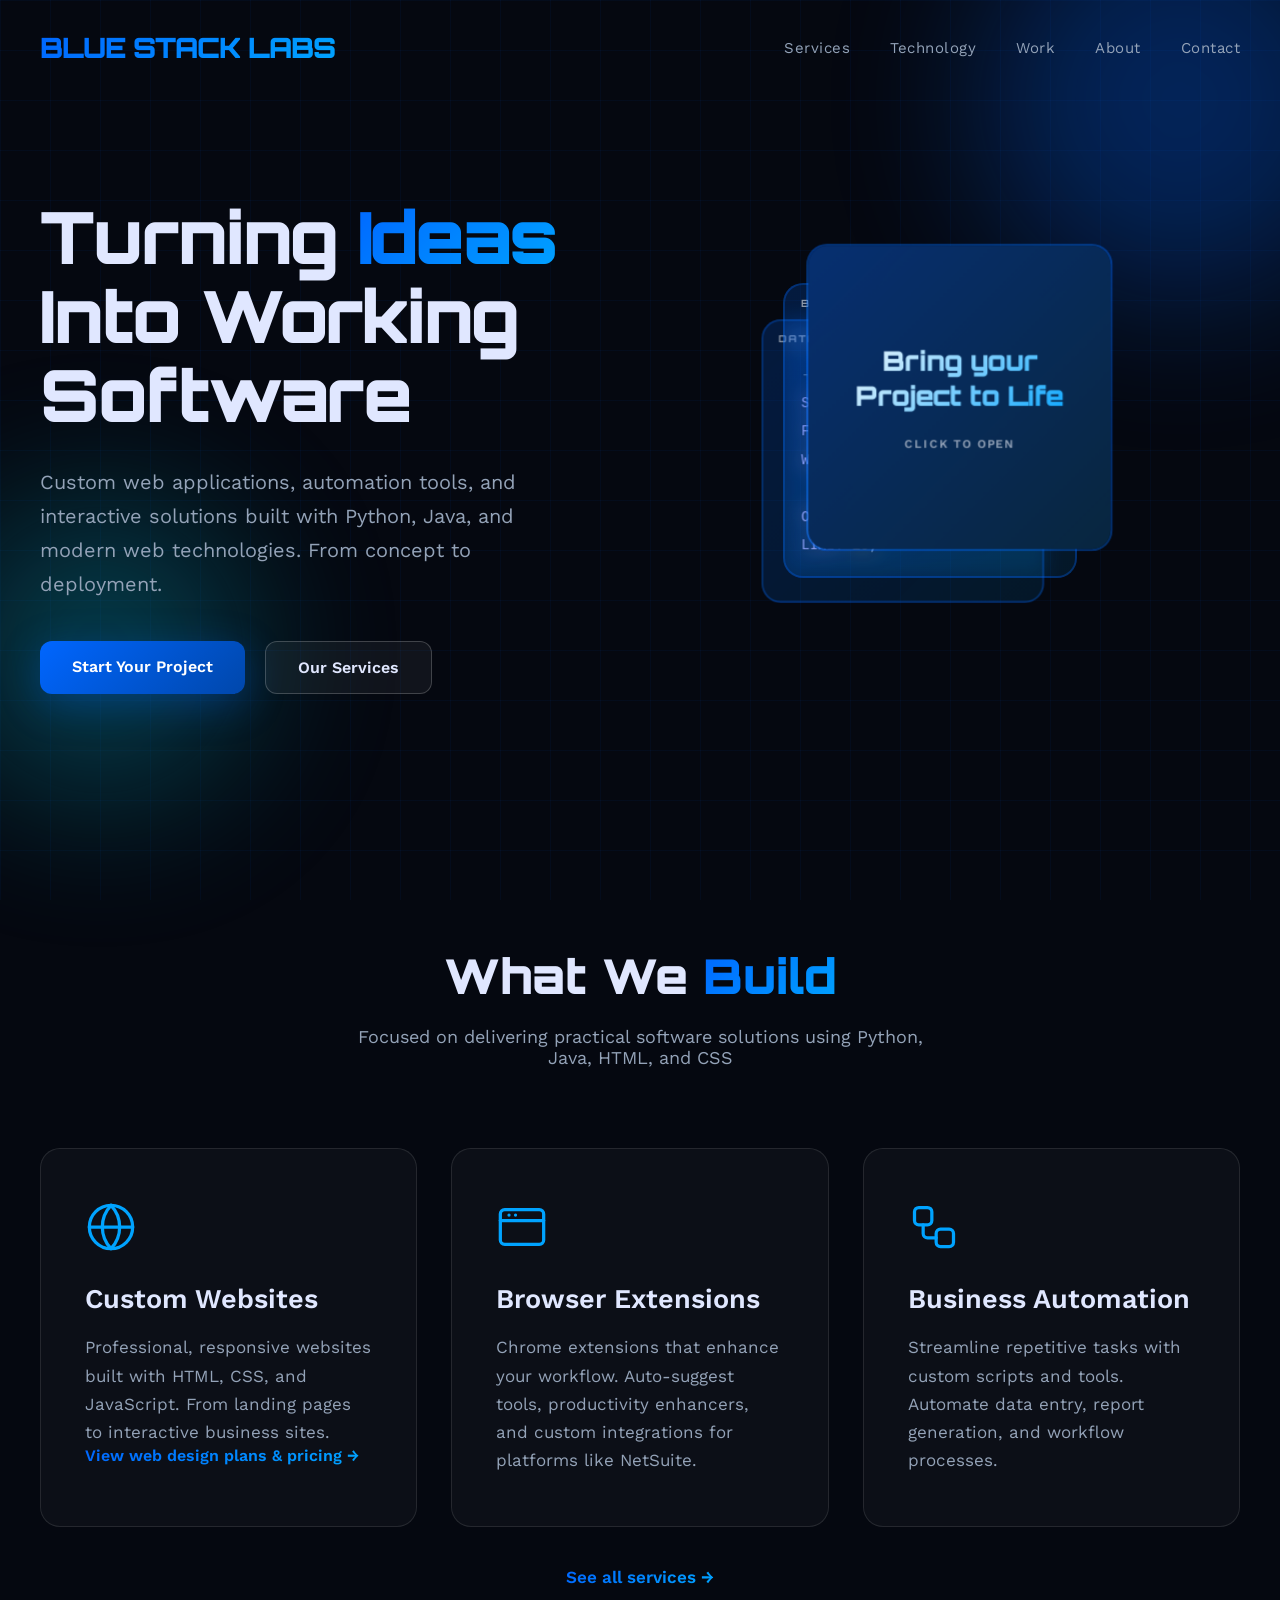
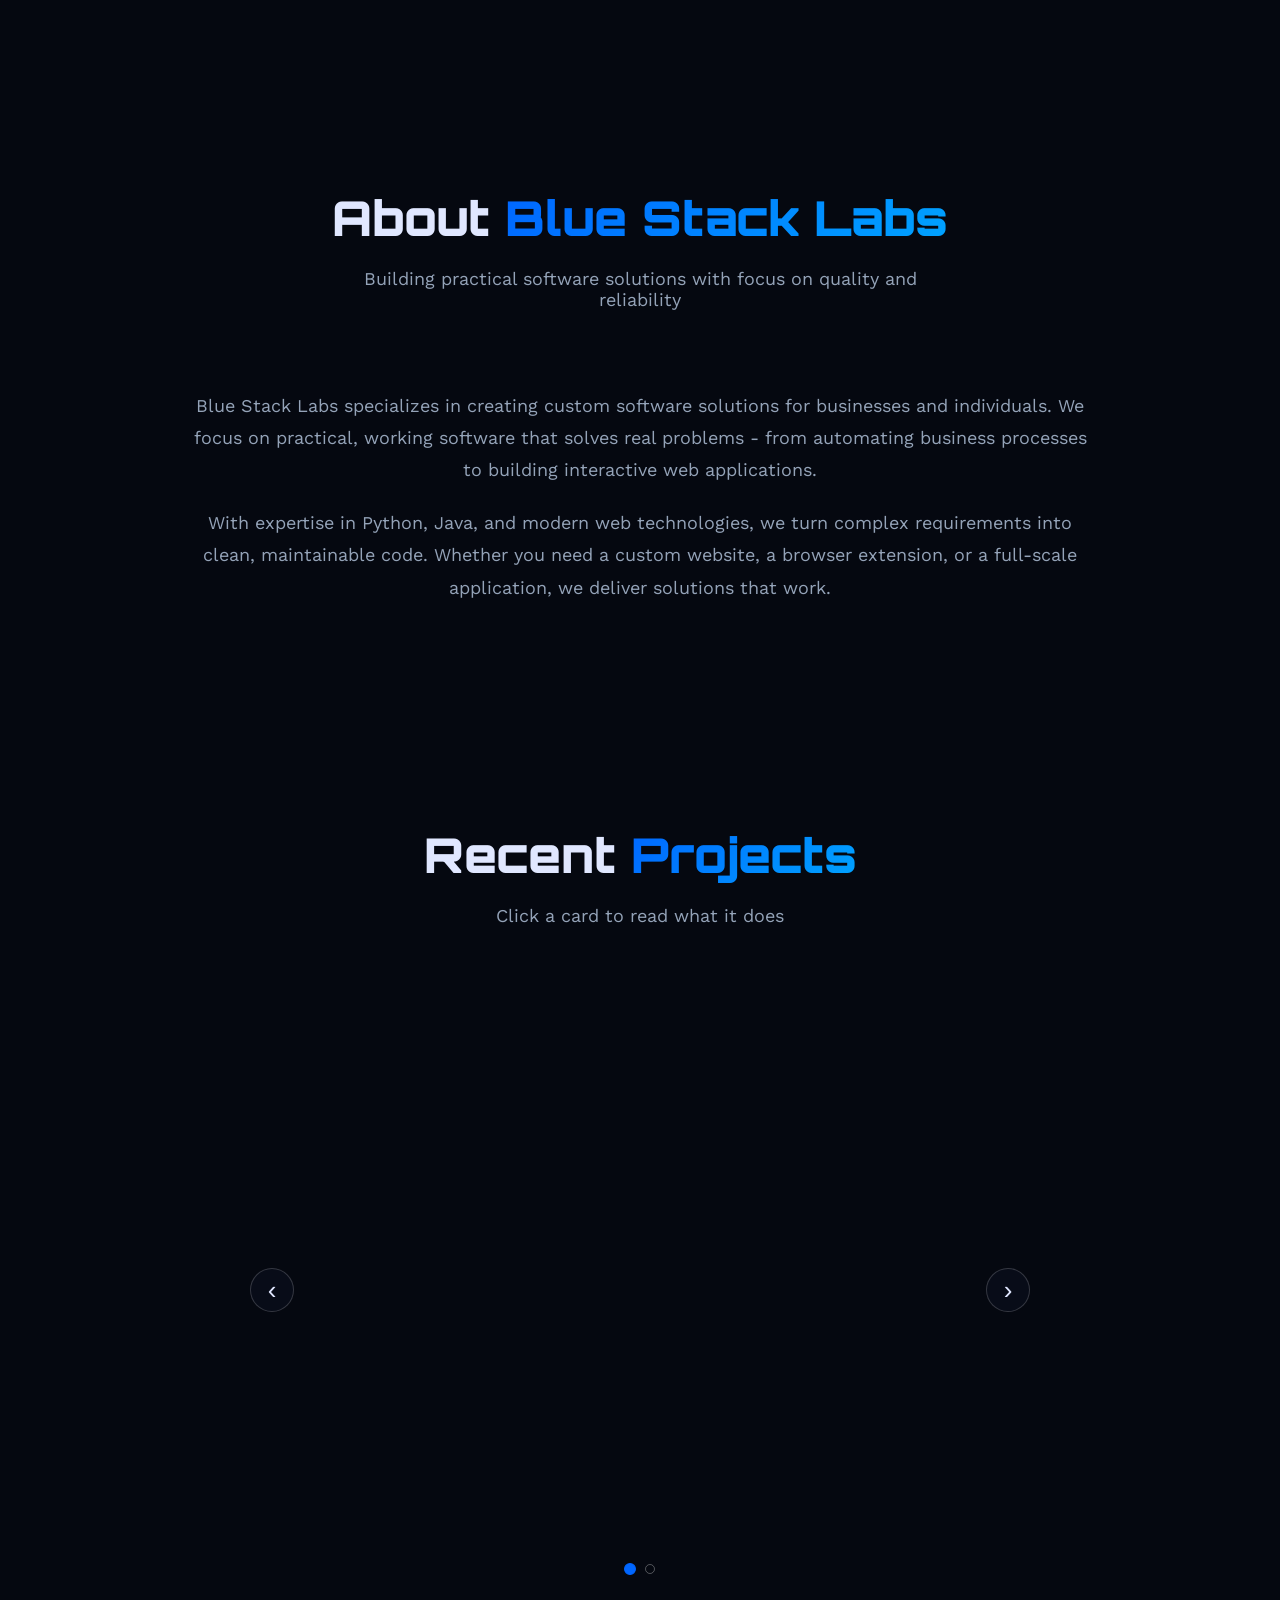
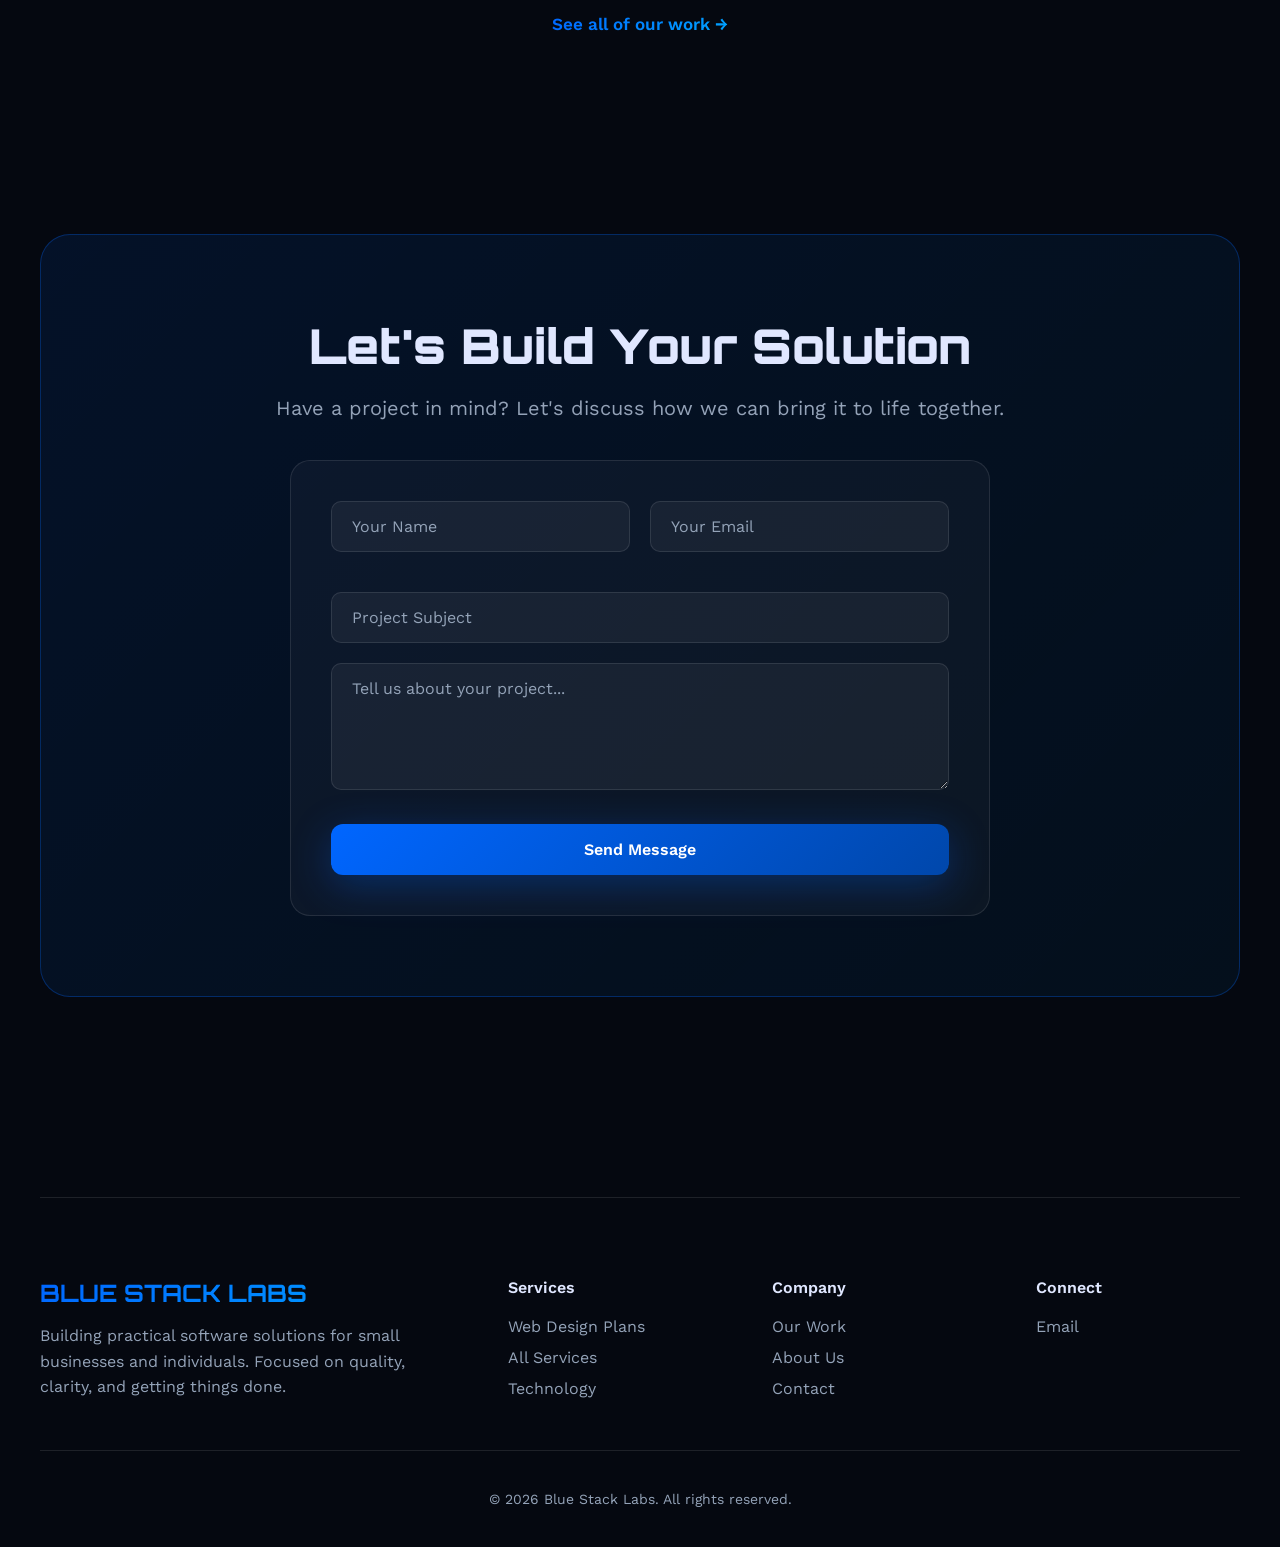
==== commit df7e5d7e: "Add anonymized case study for the autosuggest extension Publishes the strongest credibility asset th" ====
--- a/index.html
+++ b/index.html
@@ -209,7 +209,7 @@
                                             <span class="tech-badge">Chrome APIs</span>
                                             <span class="tech-badge">DOM Manipulation</span>
                                         </div>
-                                        <a href="work.html" class="flip-link" data-flip-link>See the full write-up →</a>
+                                        <a href="case-study-autosuggest.html" class="flip-link" data-flip-link>Read the case study →</a>
                                     </div>
                                 </div>
                             </div>
--- a/styles.css
+++ b/styles.css
@@ -1346,6 +1346,121 @@
     font-size: 14px;
 }
 
+/* Case study */
+.case-hero {
+    max-width: 860px;
+    padding-bottom: 20px;
+}
+
+.case-hero h1 {
+    font-family: 'Orbitron', sans-serif;
+    font-size: clamp(34px, 5.5vw, 60px);
+    font-weight: 900;
+    line-height: 1.12;
+    letter-spacing: -2px;
+    margin: 8px 0 24px;
+}
+
+.case-lead {
+    font-size: 20px;
+    line-height: 1.7;
+    color: var(--text-dim);
+}
+
+.metric-section {
+    padding: 20px 0 60px;
+}
+
+.metric-grid {
+    display: grid;
+    grid-template-columns: repeat(3, 1fr);
+    gap: 24px;
+}
+
+.metric {
+    background: linear-gradient(135deg, rgba(0, 102, 255, 0.12), rgba(0, 163, 255, 0.04));
+    border: 1px solid rgba(0, 102, 255, 0.3);
+    border-radius: 20px;
+    padding: 36px 32px;
+}
+
+.metric-value {
+    font-family: 'Orbitron', sans-serif;
+    font-size: clamp(34px, 4.5vw, 52px);
+    font-weight: 900;
+    line-height: 1;
+    letter-spacing: -1px;
+    background: linear-gradient(135deg, #ffffff, var(--light-blue));
+    -webkit-background-clip: text;
+    background-clip: text;
+    -webkit-text-fill-color: transparent;
+    margin-bottom: 14px;
+}
+
+.metric-label {
+    font-size: 17px;
+    font-weight: 600;
+    margin-bottom: 6px;
+}
+
+.metric-note {
+    font-size: 14px;
+    color: var(--text-dim);
+}
+
+.metric-caption {
+    margin-top: 24px;
+    font-size: 15px;
+    color: var(--text-dim);
+    font-style: italic;
+}
+
+.case-body {
+    max-width: 760px;
+    padding-bottom: 80px;
+}
+
+.case-body h2 {
+    font-family: 'Orbitron', sans-serif;
+    font-size: 28px;
+    font-weight: 700;
+    letter-spacing: -0.5px;
+    margin: 48px 0 18px;
+}
+
+.case-body p {
+    font-size: 17px;
+    line-height: 1.8;
+    color: var(--text-dim);
+    margin-bottom: 18px;
+}
+
+.case-body strong {
+    color: var(--text-light);
+}
+
+.case-list {
+    margin: 0 0 18px 22px;
+}
+
+.case-list li {
+    font-size: 17px;
+    line-height: 1.8;
+    color: var(--text-dim);
+    margin-bottom: 14px;
+    padding-left: 6px;
+}
+
+.case-list li::marker {
+    color: var(--primary-blue);
+}
+
+@media (max-width: 968px) {
+    .metric-grid {
+        grid-template-columns: 1fr;
+    }
+}
+
 /* 404 */
 .error-section {
     padding: 120px 0 140px;
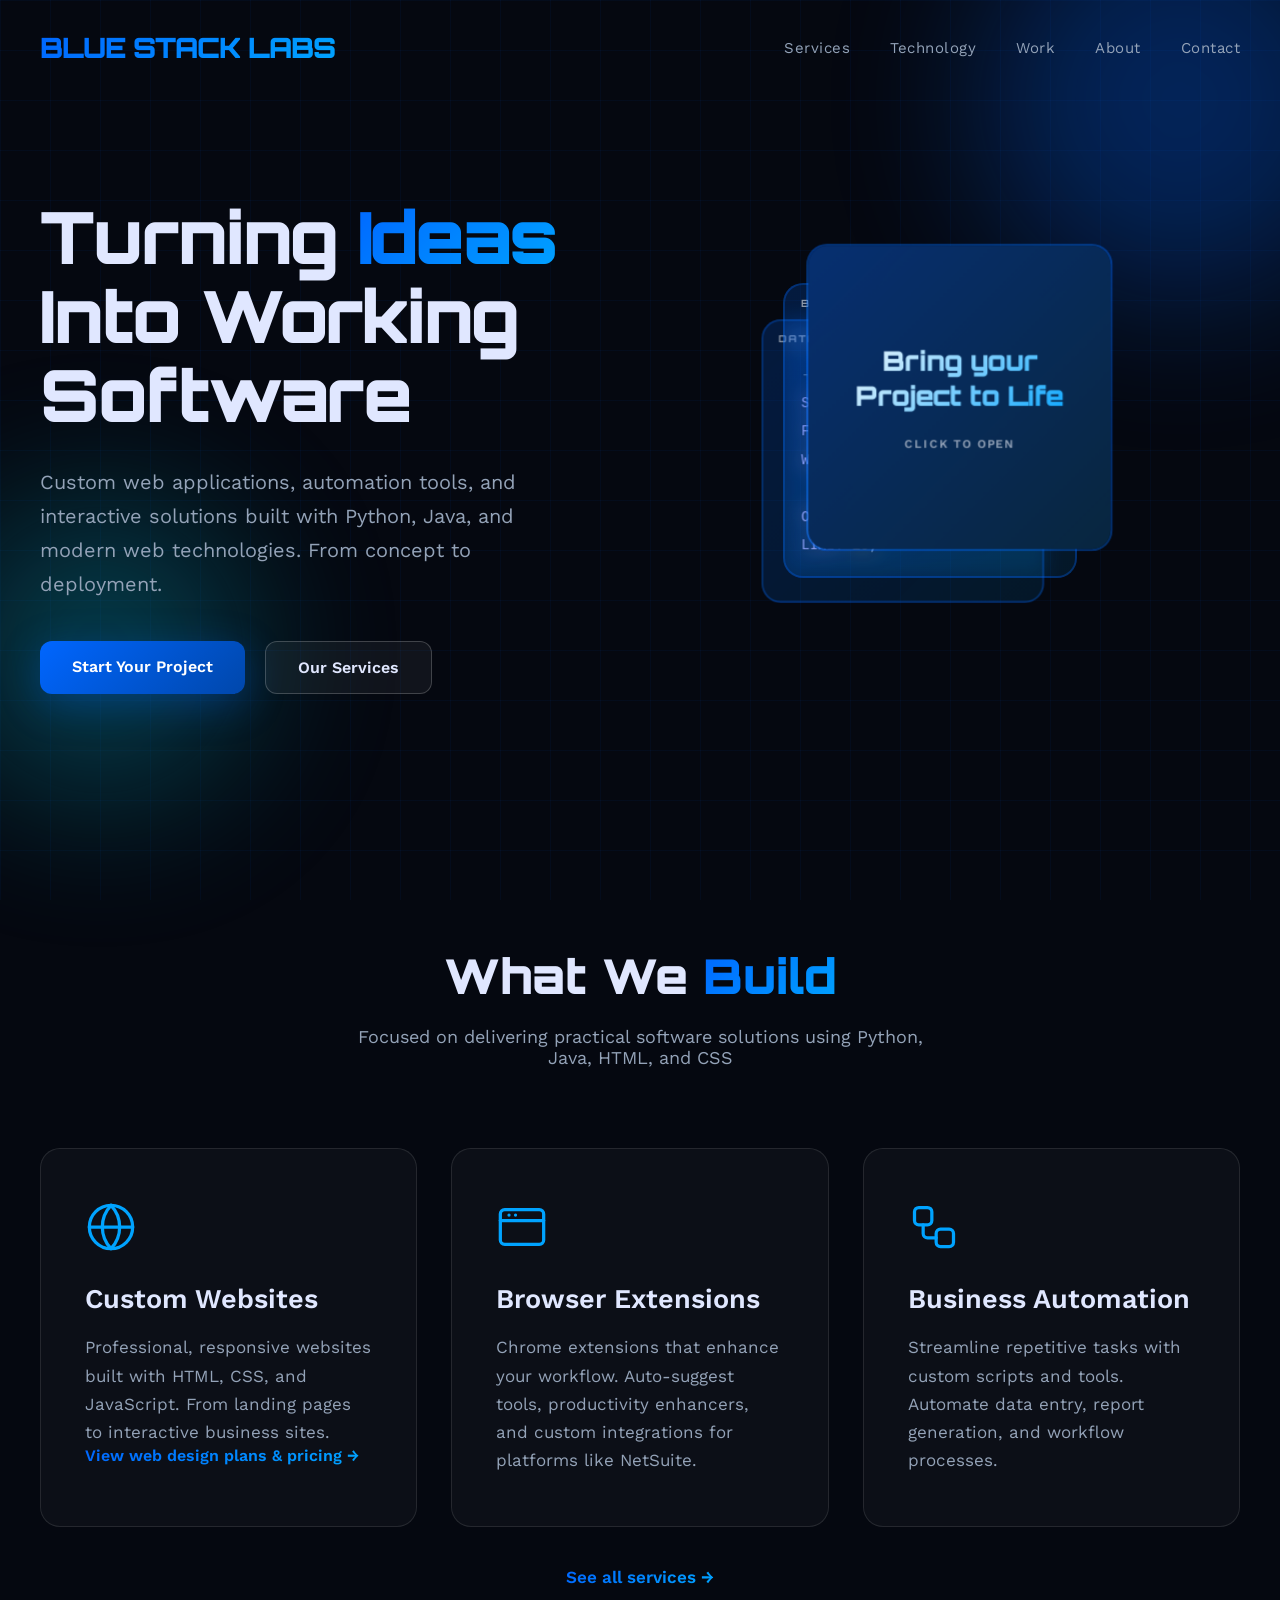
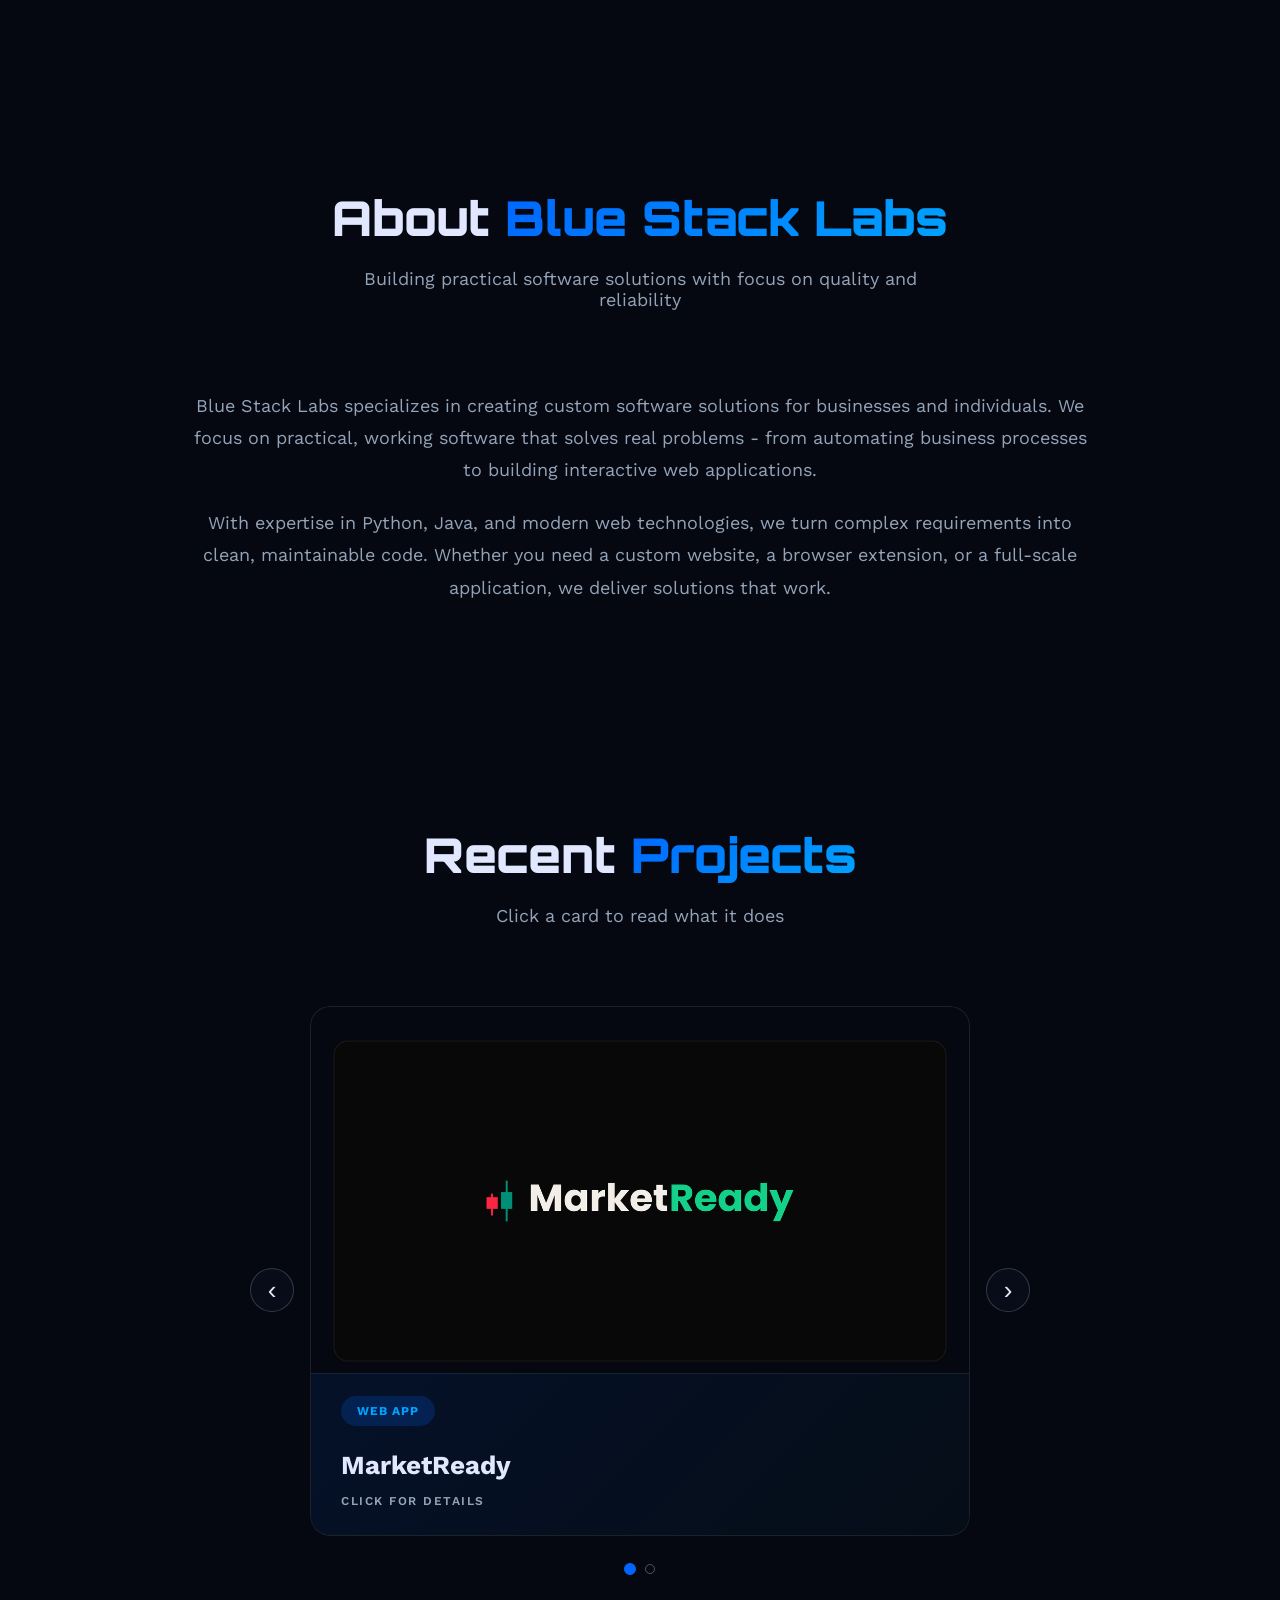
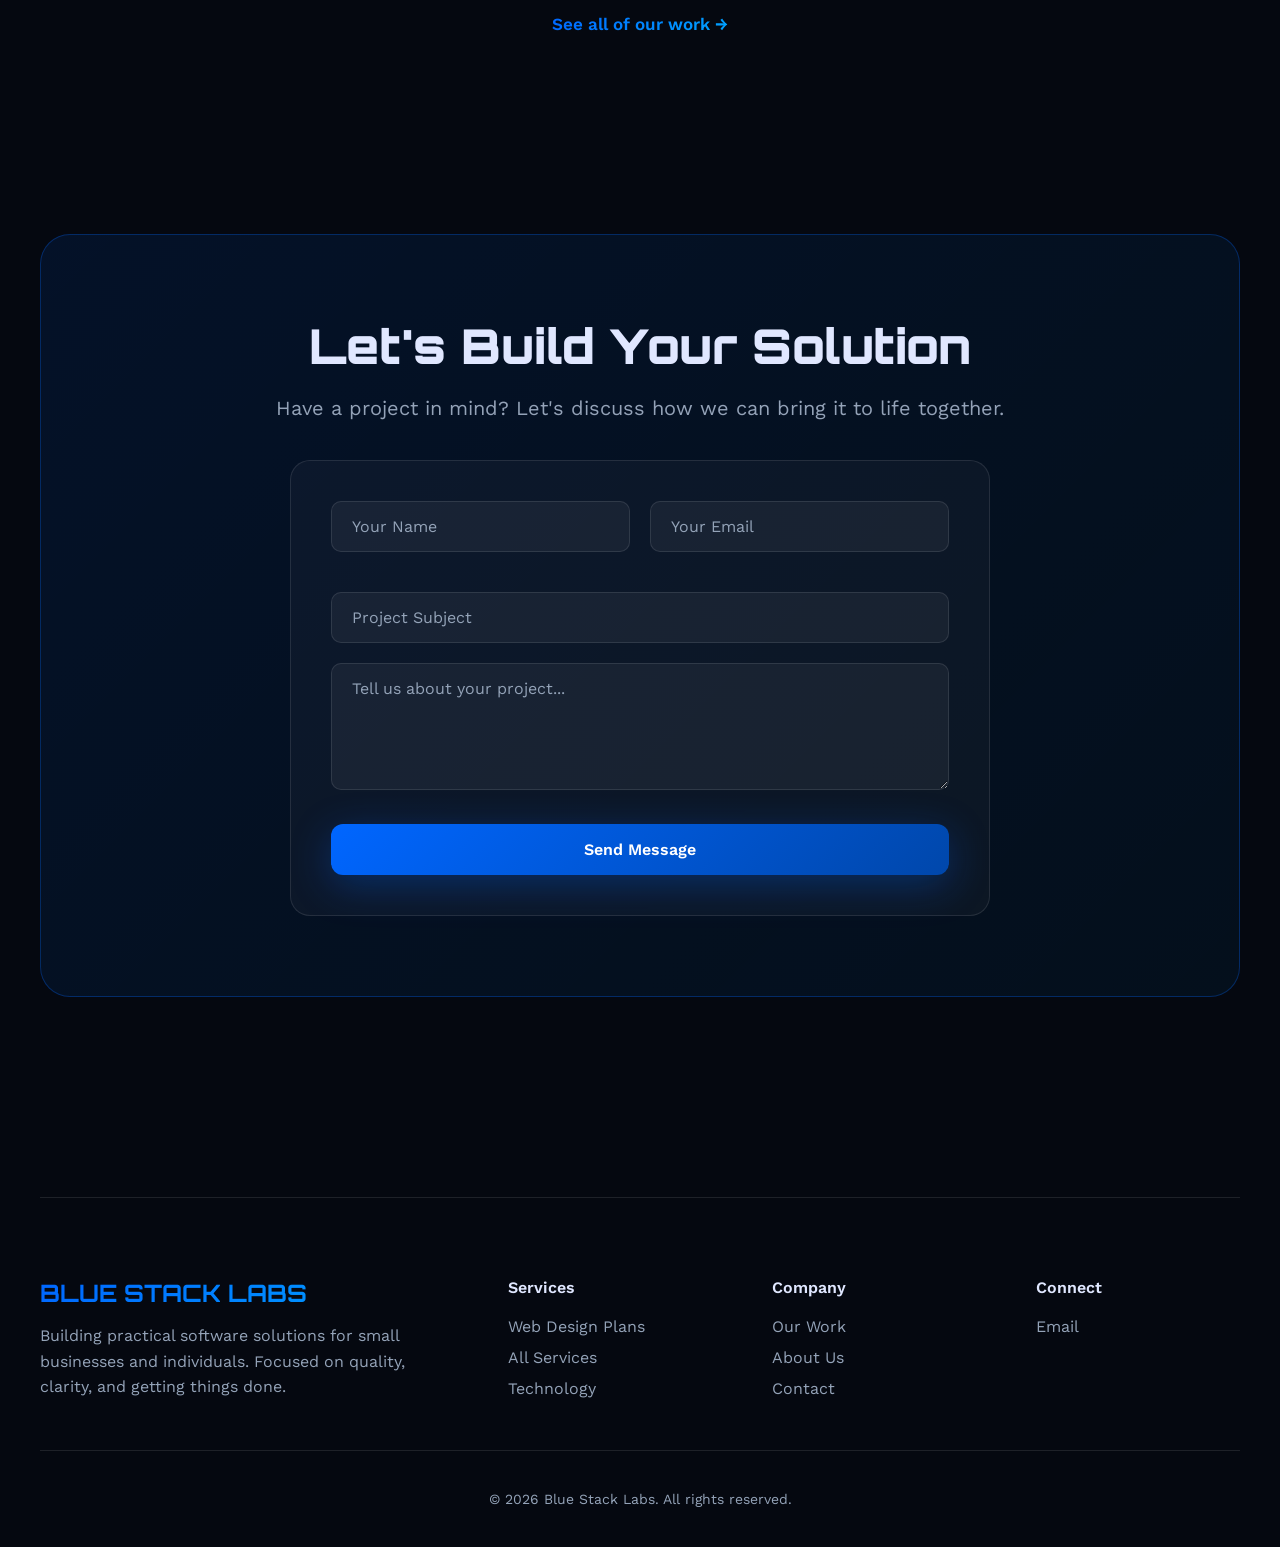
==== commit 85f9c719: "Lead the MarketReady card with the branded cover Swap the dashboard screenshot on the MarketReady pr" ====
--- a/index.html
+++ b/index.html
@@ -160,9 +160,9 @@
                                  aria-label="MarketReady — show project details">
                                 <div class="flip-inner">
                                     <div class="flip-face flip-front">
-                                        <img src="images/marketready.jpg"
-                                             alt="MarketReady dashboard showing the day's risk headline, the next high-impact economic event with a countdown, and a month calendar."
-                                             loading="lazy">
+                                        <img src="images/marketready-cover.png"
+                                             alt="The MarketReady logo — a red and green candlestick mark beside the MarketReady wordmark."
+                                             width="1200" height="630" loading="lazy">
                                         <div class="flip-front-meta">
                                             <span class="project-tag">WEB APP</span>
                                             <h3>MarketReady</h3>
--- a/styles.css
+++ b/styles.css
@@ -16,6 +16,13 @@
     margin: 0;
     padding: 0;
     box-sizing: border-box;
+}
+
+/* overflow-x on body alone does not stop the document itself from
+   overflowing — html needs it too, or a stray wide element leaves the page
+   pannable sideways and shifted left when zoomed out on a phone. */
+html {
+    overflow-x: hidden;
 }
 
 body {
@@ -287,7 +294,10 @@
 
 .stack-3d {
     position: relative;
-    width: 100%;
+    /* Only needs to be as wide as one layer: the three layers are absolutely
+       positioned against this box's top-left, so its width doesn't place them.
+       At 100% it hung ~80px past the viewport — invisible, but real overflow. */
+    width: var(--layer);
     height: calc(var(--layer) * 1.4);
     /* Nudge the logo to the right (scales with the logo size) */
     left: calc(var(--layer) * 0.35);
@@ -1494,6 +1504,38 @@
     margin-bottom: 40px;
 }
 
+/* Touch devices
+   -------------
+   A tap leaves :hover stuck on the last-tapped element, so a card that lifts
+   or fans on hover stays that way afterwards and reads as broken. Reset those
+   states back to rest where there's no real pointer — tap still opens the
+   stack and flips the cards, since those are driven by class, not by hover. */
+@media (hover: none) {
+    .stack-3d:not(.is-open):hover .layer:nth-child(1) {
+        transform: translate3d(calc(var(--layer) * 0.10), calc(var(--layer) * -0.10), calc(var(--layer) * 0.16));
+    }
+
+    .stack-3d:not(.is-open):hover .layer:nth-child(3) {
+        transform: translate3d(calc(var(--layer) * -0.10), calc(var(--layer) * 0.10), calc(var(--layer) * -0.16));
+    }
+
+    .stack-3d:not(.is-open):hover .layer {
+        border-color: rgba(0, 102, 255, 0.3);
+        box-shadow: none;
+    }
+
+    .flip-card:hover .flip-face {
+        border-color: rgba(255, 255, 255, 0.1);
+        box-shadow: none;
+    }
+
+    .service-card:hover,
+    .tech-item:hover {
+        transform: none;
+        box-shadow: none;
+    }
+}
+
 /* Smooth Scrolling */
 html {
     scroll-behavior: smooth;
@@ -1520,6 +1562,15 @@
         --layer: clamp(195px, 39vw, 322px);
     }
 
+    /* The `left` nudge exists to sit the stack in the right-hand column of
+       the two-column desktop hero. Once the hero stacks, that same nudge
+       shoves it off the side of the screen — so centre it instead. */
+    .stack-3d {
+        left: 0;
+        margin-left: auto;
+        margin-right: auto;
+    }
+
     .hero-text h1 {
         font-size: 48px;
     }
@@ -1561,8 +1612,10 @@
         padding: 0 20px;
     }
 
+    /* Leave room for the open stack to fan out (±0.27 of --layer each way)
+       without reaching the screen edge. */
     .hero-visual {
-        --layer: clamp(170px, 56vw, 276px);
+        --layer: clamp(150px, 48vw, 250px);
     }
 
     .hero-text h1 {
@@ -1584,13 +1637,14 @@
         padding: 0;
     }
 
+    /* 46px keeps this above the 44px minimum comfortable touch target. */
     .carousel-arrow {
         top: auto;
         bottom: 12px;
         transform: none;
-        width: 40px;
-        height: 40px;
-        font-size: 22px;
+        width: 46px;
+        height: 46px;
+        font-size: 24px;
     }
 
     .carousel-prev { left: 12px; }
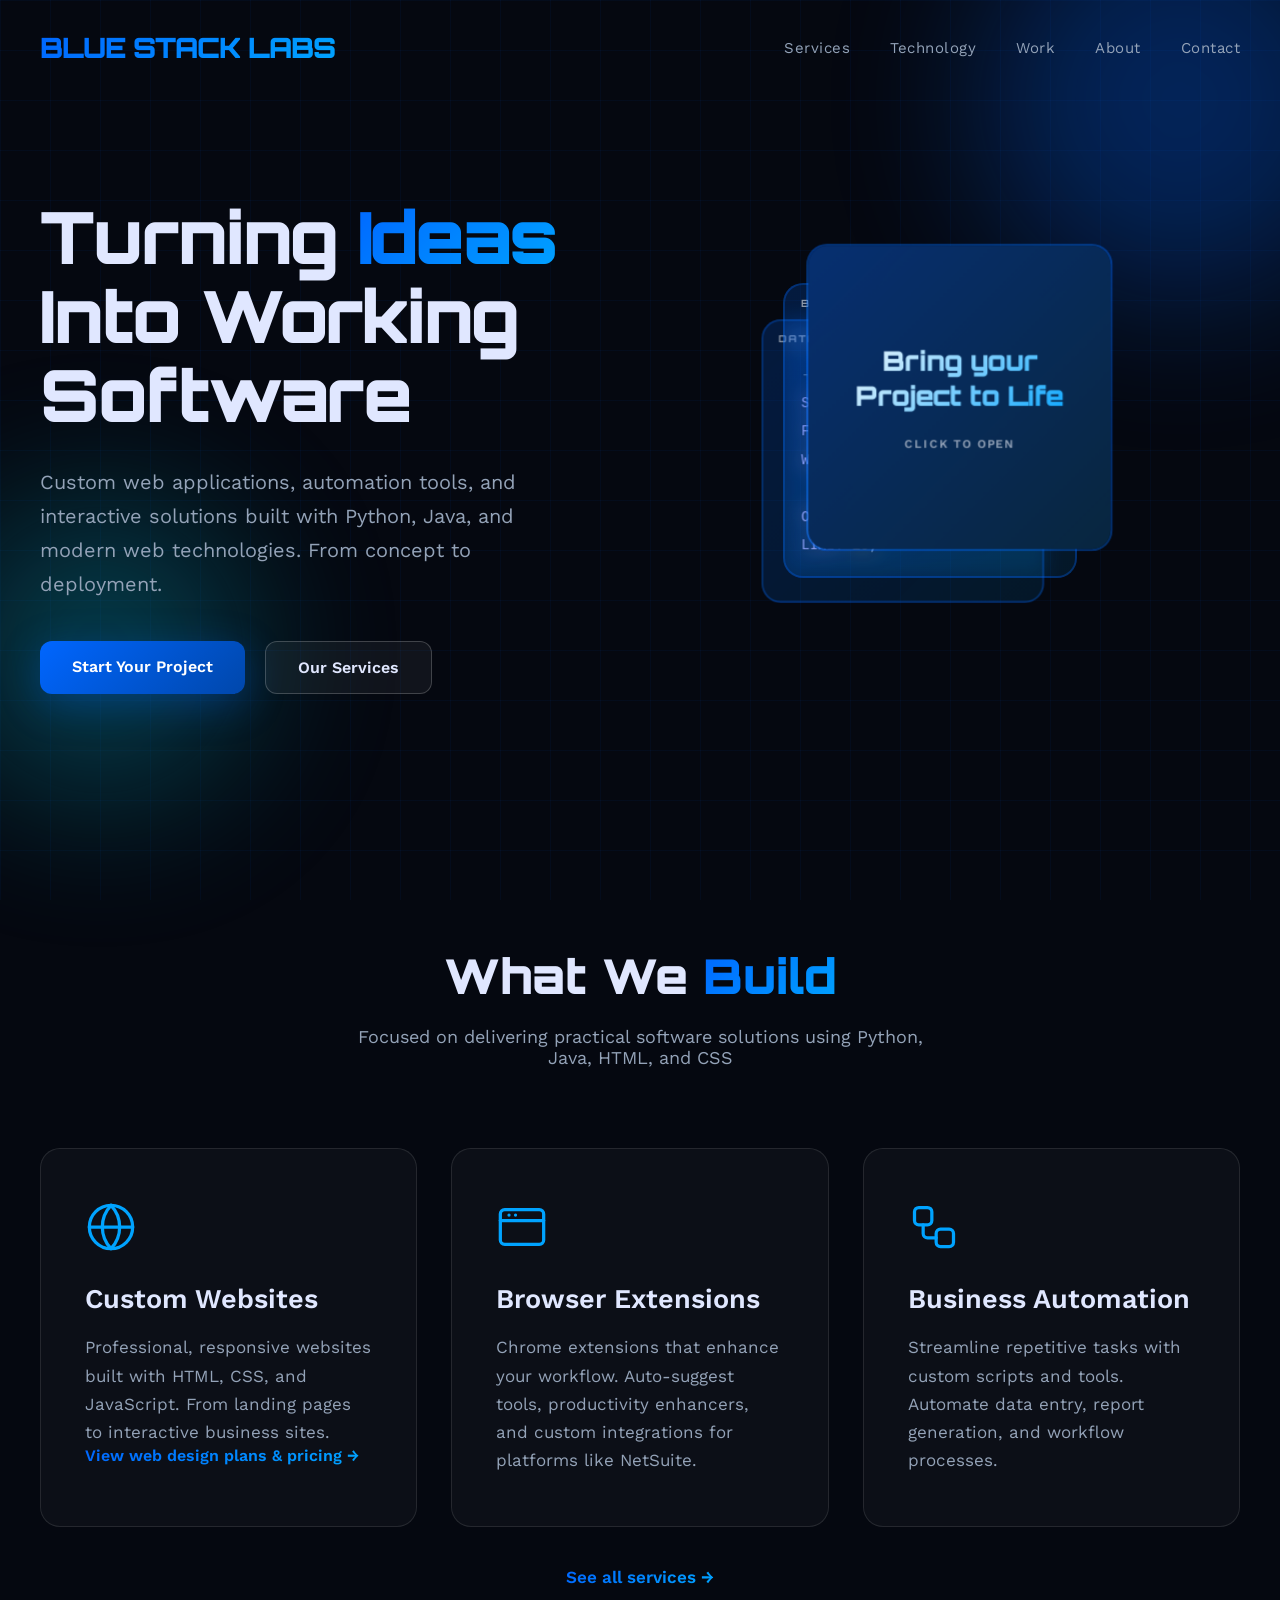
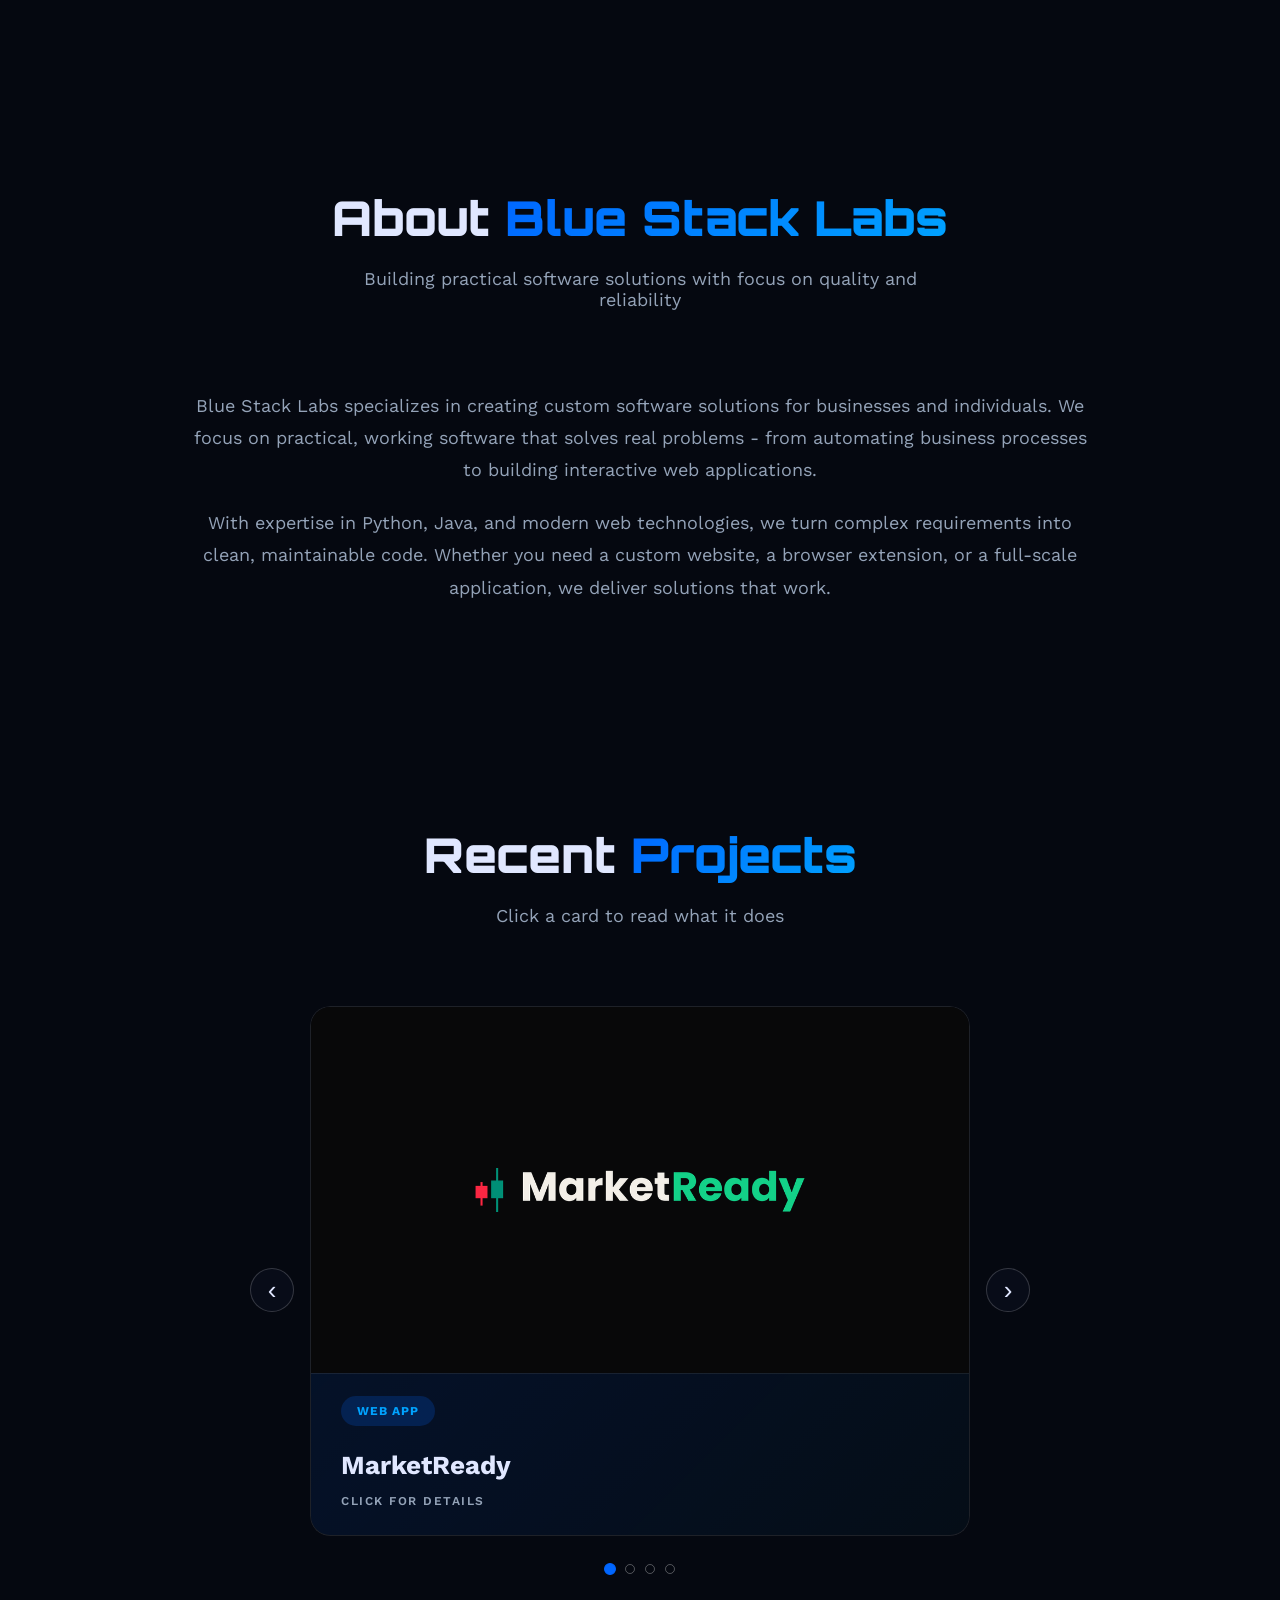
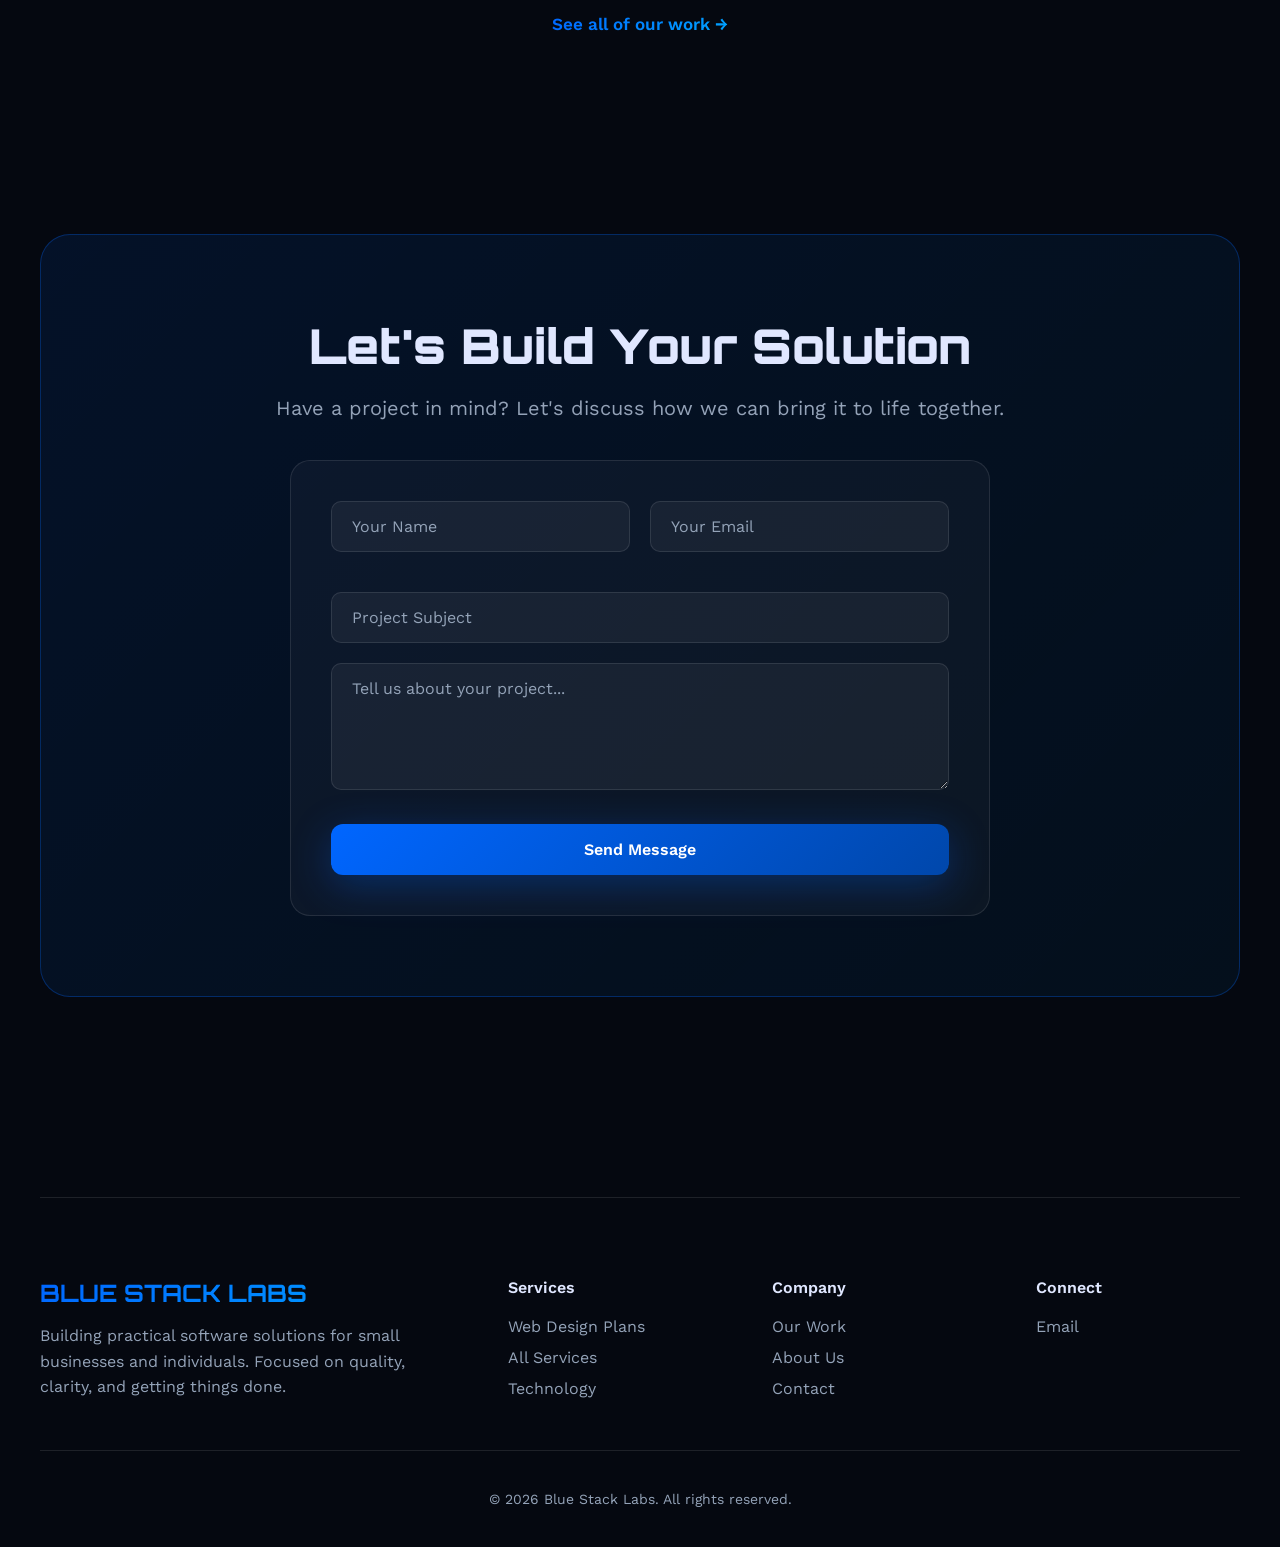
==== commit a974ea25: "Add FloralsRomero and Golden Ridge to the portfolio Two new client sites in the home-page carousel a" ====
--- a/index.html
+++ b/index.html
@@ -162,7 +162,8 @@
                                     <div class="flip-face flip-front">
                                         <img src="images/marketready-cover.png"
                                              alt="The MarketReady logo — a red and green candlestick mark beside the MarketReady wordmark."
-                                             width="1200" height="630" loading="lazy">
+                                             width="1200" height="630" loading="lazy"
+                                             class="brand-cover brand-cover-marketready">
                                         <div class="flip-front-meta">
                                             <span class="project-tag">WEB APP</span>
                                             <h3>MarketReady</h3>
@@ -210,6 +211,68 @@
                                             <span class="tech-badge">DOM Manipulation</span>
                                         </div>
                                         <a href="case-study-autosuggest.html" class="flip-link" data-flip-link>Read the case study →</a>
+                                    </div>
+                                </div>
+                            </div>
+                        </li>
+                        <li class="carousel-slide">
+                            <div class="flip-card" role="button" tabindex="0" aria-expanded="false"
+                                 aria-label="FloralsRomero — show project details">
+                                <div class="flip-inner">
+                                    <div class="flip-face flip-front">
+                                        <img src="images/floralsromero-cover.png"
+                                             alt="The FloralsRomero signature mark — a handwritten fr in dusty rose on a cream ground."
+                                             width="1200" height="630" loading="lazy"
+                                             class="brand-cover brand-cover-floralsromero">
+                                        <div class="flip-front-meta">
+                                            <span class="project-tag">CLIENT WEBSITE</span>
+                                            <h3>FloralsRomero</h3>
+                                            <span class="flip-hint">Click for details</span>
+                                        </div>
+                                    </div>
+                                    <div class="flip-face flip-back">
+                                        <span class="project-tag">CLIENT WEBSITE</span>
+                                        <h3>FloralsRomero</h3>
+                                        <p>A site for a custom floral studio, built around the bouquet request. Customers pick a budget, an occasion and add-ons, upload a reference photo, and choose a date the form holds to a one-week lead time.</p>
+                                        <p>The palette comes straight from the florist's own paint colours, the logo is traced from her signature, and the whole site switches between English and Spanish.</p>
+                                        <div class="project-tech">
+                                            <span class="tech-badge">Custom Order Form</span>
+                                            <span class="tech-badge">English / Spanish</span>
+                                            <span class="tech-badge">Lookbook Gallery</span>
+                                        </div>
+                                        <a href="https://floralsromero.com" target="_blank" rel="noopener noreferrer"
+                                           class="flip-link" data-flip-link>Visit floralsromero.com →</a>
+                                    </div>
+                                </div>
+                            </div>
+                        </li>
+                        <li class="carousel-slide">
+                            <div class="flip-card" role="button" tabindex="0" aria-expanded="false"
+                                 aria-label="Golden Ridge Landscaping — show project details">
+                                <div class="flip-inner">
+                                    <div class="flip-face flip-front">
+                                        <img src="images/golden-ridge-cover.png"
+                                             alt="The Golden Ridge Landscaping logo — a mountain ridge and pines under a gold sun."
+                                             width="1200" height="630" loading="lazy"
+                                             class="brand-cover brand-cover-goldenridge">
+                                        <div class="flip-front-meta">
+                                            <span class="project-tag">CLIENT WEBSITE</span>
+                                            <h3>Golden Ridge Landscaping</h3>
+                                            <span class="flip-hint">Click for details</span>
+                                        </div>
+                                    </div>
+                                    <div class="flip-face flip-back">
+                                        <span class="project-tag">CLIENT WEBSITE</span>
+                                        <h3>Golden Ridge Landscaping</h3>
+                                        <p>A site for a landscaping and lawn care company whose hero is a live 3D field of grass: tens of thousands of blades, rendered in real time, swaying in gusts of wind and parting around the visitor's cursor.</p>
+                                        <p>Services, process and FAQ lead to a quote request form that opens in place, and each request arrives as its own email thread, named for the customer.</p>
+                                        <div class="project-tech">
+                                            <span class="tech-badge">WebGL2</span>
+                                            <span class="tech-badge">Real-Time Rendering</span>
+                                            <span class="tech-badge">Quote Requests</span>
+                                        </div>
+                                        <a href="https://goldenridgelandscaping.com" target="_blank" rel="noopener noreferrer"
+                                           class="flip-link" data-flip-link>Visit goldenridgelandscaping.com →</a>
                                     </div>
                                 </div>
                             </div>
--- a/styles.css
+++ b/styles.css
@@ -817,6 +817,31 @@
     display: block;
 }
 
+/* Client covers: the mark is a transparent PNG and the client's own ground is
+   painted behind it here, so the colour fills the whole image area, into the
+   card's rounded corners, at any card shape, without cropping the mark.
+   The padding goes because the PNG carries its own margin around the mark. */
+.flip-front img.brand-cover {
+    padding: 0;
+}
+
+/* MarketReady's panel colour, from its own social banner. */
+.brand-cover-marketready {
+    background: #080809;
+}
+
+/* FloralsRomero's .hero background, from her site.css, verbatim. */
+.brand-cover-floralsromero {
+    background:
+        radial-gradient(ellipse 80% 60% at 82% 8%, #F7EBE9 0%, transparent 60%),
+        linear-gradient(160deg, #FAF8F4 0%, #F3EEE4 46%, #E9E0CE 100%);
+}
+
+/* Golden Ridge's cream, from their logo card. */
+.brand-cover-goldenridge {
+    background: #F3EFE4;
+}
+
 .flip-front-meta {
     padding: 22px 30px 26px;
     background: linear-gradient(135deg, rgba(0, 102, 255, 0.10), rgba(0, 163, 255, 0.03));
